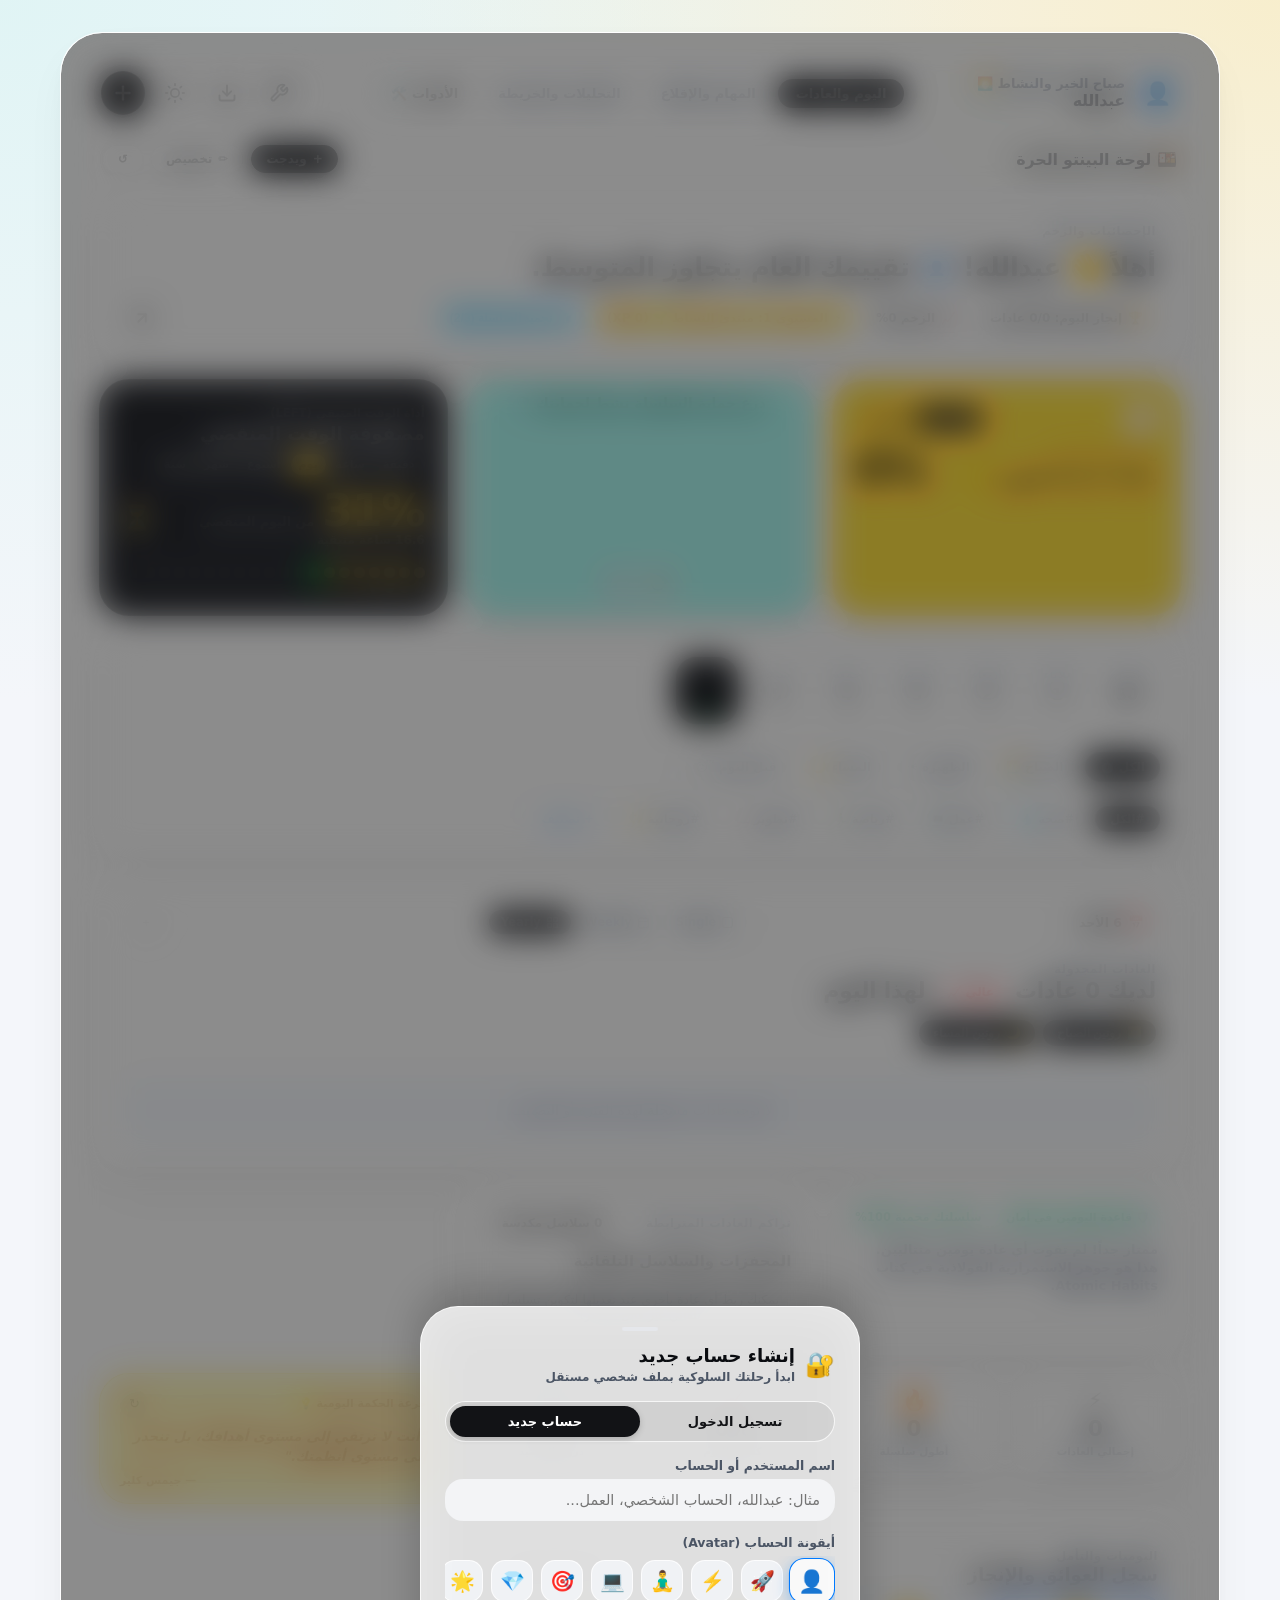
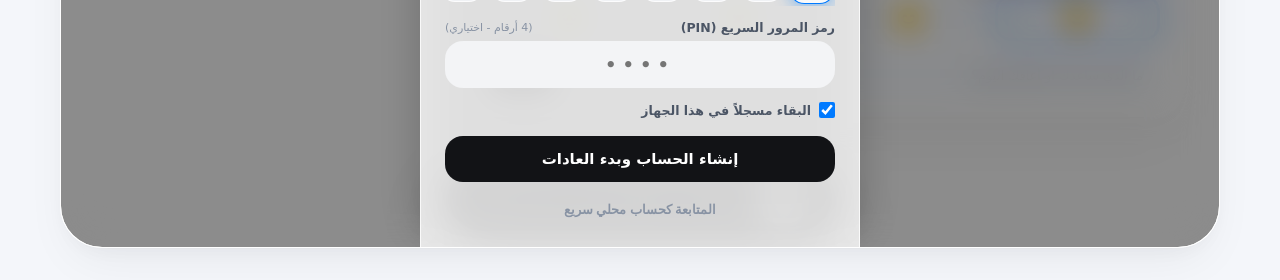
==== index.html @ b659b464 "Add files via upload" ====
<!DOCTYPE html>
<html lang="ar" dir="rtl">
<head>
  <meta charset="UTF-8">
  <title>عاداتي | Bento Habits & Flow Pro</title>

  <!-- iOS PWA Fullscreen & Viewport Meta Tags -->
  <meta name="viewport" content="width=device-width, initial-scale=1.0, maximum-scale=1.0, user-scalable=no, viewport-fit=cover">
  <meta name="mobile-web-app-capable" content="yes">
  <meta name="apple-mobile-web-app-capable" content="yes">
  <meta name="apple-mobile-web-app-status-bar-style" content="default">
  <meta name="apple-mobile-web-app-title" content="عاداتي برو">
  <meta name="application-name" content="عاداتي برو">
  <meta name="format-detection" content="telephone=no">
  <meta name="theme-color" media="(prefers-color-scheme: light)" content="#F4F6FA">
  <meta name="theme-color" media="(prefers-color-scheme: dark)" content="#121316">

  <!-- Icons & Web Manifest -->
  <link rel="apple-touch-icon" href="icon.svg">
  <link rel="icon" type="image/svg+xml" href="icon.svg">
  <link rel="manifest" href="manifest.json">

  <!-- Modular Stylesheets (Bento Editorial Pro) -->
  <link rel="stylesheet" href="css/theme.css">
  <link rel="stylesheet" href="css/layout.css">
  <link rel="stylesheet" href="css/components.css">

  <!-- إزالة أشرطة التمرير كلياً (Pure Apple Zero-Scrollbar Experience) -->
  <style>
    html, body, *, *::before, *::after {
      scrollbar-width: none !important;
      -ms-overflow-style: none !important;
    }
    ::-webkit-scrollbar,
    *::-webkit-scrollbar,
    html::-webkit-scrollbar,
    body::-webkit-scrollbar {
      display: none !important;
      width: 0px !important;
      height: 0px !important;
      max-width: 0px !important;
      max-height: 0px !important;
      background: transparent !important;
      -webkit-appearance: none !important;
      opacity: 0 !important;
      visibility: hidden !important;
    }
    ::-webkit-scrollbar-track,
    *::-webkit-scrollbar-track,
    ::-webkit-scrollbar-thumb,
    *::-webkit-scrollbar-thumb,
    ::-webkit-scrollbar-corner,
    *::-webkit-scrollbar-corner {
      display: none !important;
      background: transparent !important;
      border: none !important;
    }
  </style>
</head>
<body>
  <!-- Celebration Canvas for 100% Completion -->
  <canvas id="celebrationCanvas" style="position:fixed; inset:0; pointer-events:none; z-index:999;"></canvas>

  <!-- Bento Toast & Undo Notification -->
  <div id="toastNotification" class="bento-toast">
    <span id="toastMessage">تم التحديث بنجاح</span>
    <button id="toastUndoBtn" class="toast-undo-btn">تراجع ↺</button>
  </div>

  <div class="bento-app-container">
    
    <!-- Top Navigation Bar -->
    <header class="top-nav-bar">
      <div class="user-profile-badge" id="openSettingsHeaderBtn" title="الملف الشخصي والإعدادات">
        <div class="user-avatar-circle">👤</div>
        <div class="user-meta-texts">
          <span class="user-welcome-sub" id="greetingTimeText">مرحباً بك 👋</span>
          <span class="user-name-title">عبدالله</span>
        </div>
      </div>

      <!-- Desktop & iPad Segmented Nav Switcher -->
      <nav class="desktop-nav-bar" id="desktopNavSwitcher">
        <button class="desktop-tab-btn active" data-panel="panelToday">اليوم والعادات</button>
        <button class="desktop-tab-btn" data-panel="panelTasks">المهام والإقلاع</button>
        <button class="desktop-tab-btn" data-panel="panelAnalytics">التحليلات والخريطة</button>
        <a href="tools.html" class="desktop-tab-btn" style="text-decoration:none; display:inline-flex; align-items:center; gap:6px; color:inherit;">
          <span>الأدوات 🛠️</span>
        </a>
      </nav>

      <div class="top-bar-actions">
        <a href="tools.html" class="icon-btn-circle" id="toolsHeaderBtn" aria-label="الأدوات والإنتاجية" title="أدوات تعزيز الإنتاجية والعادات (15 أداة)" style="text-decoration:none; color:inherit; display:flex; align-items:center; justify-content:center;">
          <svg width="20" height="20" viewBox="0 0 24 24" fill="none" stroke="currentColor" stroke-width="2.2" stroke-linecap="round" stroke-linejoin="round">
            <path d="M14.7 6.3a1 1 0 0 0 0 1.4l1.6 1.6a1 1 0 0 0 1.4 0l3.77-3.77a6 6 0 0 1-7.94 7.94l-6.91 6.91a2.12 2.12 0 0 1-3-3l6.91-6.91a6 6 0 0 1 7.94-7.94l-3.76 3.76z"></path>
          </svg>
        </a>
        <a href="download.html" class="icon-btn-circle" id="installHeaderBtn" aria-label="تحميل وتثبيت التطبيق" title="تحميل وإضافة التطبيق للشاشة الرئيسية" style="text-decoration:none; color:inherit; display:flex; align-items:center; justify-content:center;">
          <svg width="20" height="20" viewBox="0 0 24 24" fill="none" stroke="currentColor" stroke-width="2.2" stroke-linecap="round" stroke-linejoin="round">
            <path d="M21 15v4a2 2 0 0 1-2 2H5a2 2 0 0 1-2-2v-4"></path>
            <polyline points="7 10 12 15 17 10"></polyline>
            <line x1="12" y1="15" x2="12" y2="3"></line>
          </svg>
        </a>
        <button id="themeToggleBtn" class="icon-btn-circle" aria-label="تبديل الثيم" title="تبديل الوضع">
          <svg width="20" height="20" viewBox="0 0 24 24" fill="none" stroke="currentColor" stroke-width="2" stroke-linecap="round">
            <circle cx="12" cy="12" r="5"></circle>
            <line x1="12" y1="1" x2="12" y2="3"></line>
            <line x1="12" y1="21" x2="12" y2="23"></line>
            <line x1="4.22" y1="4.22" x2="5.64" y2="5.64"></line>
            <line x1="18.36" y1="18.36" x2="19.78" y2="19.78"></line>
            <line x1="1" y1="12" x2="3" y2="12"></line>
            <line x1="21" y1="12" x2="23" y2="12"></line>
            <line x1="4.22" y1="19.78" x2="5.64" y2="18.36"></line>
            <line x1="18.36" y1="5.64" x2="19.78" y2="4.22"></line>
          </svg>
        </button>
        <button id="openAddModalBtn" class="icon-btn-circle dark-btn" aria-label="إضافة عادة جديدة" title="إضافة عادة جديدة">
          <svg width="22" height="22" viewBox="0 0 24 24" fill="none" stroke="currentColor" stroke-width="2.6" stroke-linecap="round">
            <line x1="12" y1="5" x2="12" y2="19"></line>
            <line x1="5" y1="12" x2="19" y2="12"></line>
          </svg>
        </button>
      </div>
    </header>

    <!-- Vacation Mode Banner (Conditional) -->
    <div id="vacationModeBanner" class="vacation-banner" style="display:none;">
      <span>🏖️ وضع الإجازة مفعّل: جميع السلاسل مجمدة ومحمية مؤقتاً.</span>
      <button id="disableVacationBtn" style="background:#F59E0B; border:none; color:#FFF; padding:4px 10px; border-radius:999px; font-weight:700; cursor:pointer;">استئناف</button>
    </div>

    <!-- Master Bento Grid Layout (Multi-Panel Responsive Architecture) -->
    <div class="bento-content-grid">
      
      <!-- ========================================================
           اللوحة 1: شاشة اليوم ولوحة البينتو الحرة (Universal Bento Canvas)
           يدعم السحب والإفلات والتخصيص الحر لكافة العناصر والميزات بدون استثناء
           ======================================================== -->
      <!-- ========================================================
           اللوحة 1: شاشة اليوم ولوحة البينتو الحرة (Universal Bento Canvas)
           يدعم السحب والإفلات والتخصيص الحر لكافة العناصر والميزات بدون استثناء
           ======================================================== -->
      <section id="panelToday" class="view-panel active">
        
        <!-- شريط أدوات اللوحة الحرة التفاعلي -->
        <div class="canvas-toolbar">
          <div class="canvas-status-badge">
            <span>🍱</span>
            <span id="canvasModeLabel">لوحة البينتو الحرة</span>
          </div>
          <div class="canvas-actions-row">
            <button type="button" id="openWidgetGalleryBtn" class="canvas-btn primary" title="إضافة ويدجت جديد">
              <span>+</span> ويدجت
            </button>
            <button type="button" id="toggleCustomizeCanvasBtn" class="canvas-btn" title="تفعيل وضع التخصيص والتحجيم">
              <span>✏️</span> تخصيص
            </button>
            <button type="button" id="resetCanvasLayoutBtn" class="canvas-btn" title="إعادة ضبط ترتيب اللوحة الافتراضي">
              <span>↺</span>
            </button>
          </div>
        </div>

        <!-- حاوية الويدجتس الحرة المباشرة القابلة للسحب والإفلات والتحجيم -->
        <div id="bentoWidgetCanvas" class="bento-widget-canvas">
          
          <!-- 1. ويدجت الترحيب والملف التعريفي -->
          <article class="bento-widget-card size-full span-full" data-widget-id="hero_profile">
            <div class="widget-header-toolbar">
              <div class="widget-drag-handle" title="اسحب لتحريك الويدجت">⋮⋮</div>
              <div class="widget-badge-title"><span>👤</span> الملف التعريفي والتحية</div>
              <div class="widget-actions-cluster">
                <div class="widget-size-switcher" title="تغيير القياس">
                  <button type="button" class="size-pill-btn" data-set-size="sm" data-widget-id="hero_profile">S</button>
                  <button type="button" class="size-pill-btn" data-set-size="md" data-widget-id="hero_profile">M</button>
                  <button type="button" class="size-pill-btn" data-set-size="lg" data-widget-id="hero_profile">L</button>
                  <button type="button" class="size-pill-btn active" data-set-size="full" data-widget-id="hero_profile">Full</button>
                </div>
                <button type="button" class="widget-tool-btn widget-cycle-size-btn" title="تبديل القياس دورياً (📐)" data-cycle-id="hero_profile">📐</button>
                <button type="button" class="widget-tool-btn widget-remove-btn" title="إخفاء من اللوحة" data-remove-id="hero_profile">✕</button>
              </div>
            </div>
            <div class="bento-hero-card">
              <span class="hero-subtitle">الإحصائيات والزخم</span>
              <h1 class="hero-editorial-title">
                أهلاً 👋 عبدالله! <span class="inline-avatar">👤</span> تقييمك العام <span style="font-weight:900;">يتجاوز المتوسط</span>.
              </h1>
              <div class="hero-pill-row">
                <div class="pill-stat-btn">
                  <span>🏆</span>
                  <span id="heroBestResultText">أفضل إنجاز: 7/8 عادات</span>
                </div>
                <div class="pill-stat-btn">
                  <span>📈</span>
                  <span id="heroMomentumPillText">النمو +12%</span>
                </div>
                <div class="pill-stat-btn xp-level-pill" id="heroXpPill" title="المستوى ونقاط الخبرة السلوكية">
                  <span>⚡</span>
                  <span id="heroXpText">المستوى 1: مبتدئ (0 XP)</span>
                </div>
                <button type="button" class="pill-stat-btn freeze-pill-btn" id="heroFreezeBtn" title="تجميد اليوم وحماية السلاسل">
                  <span>🧊</span>
                  <span id="heroFreezeText">تجميد السلسلة: 2/3</span>
                </button>
                <button type="button" class="circle-arrow-btn" id="switchToAnalyticsQuickBtn" title="عرض التفاصيل في التحليلات">
                  <svg width="18" height="18" viewBox="0 0 24 24" fill="none" stroke="currentColor" stroke-width="2.5" stroke-linecap="round" stroke-linejoin="round">
                    <line x1="7" y1="17" x2="17" y2="7"></line>
                    <polyline points="7 7 17 7 17 17"></polyline>
                  </svg>
                </button>
              </div>
            </div>
            <div class="widget-corner-resize-handle" data-cycle-id="hero_profile" title="انقر لتغيير القياس">⤡</div>
          </article>

          <!-- 2. ويدجت نسبة الإنجاز والتقدم اليومي (البطاقة الصفراء) -->
          <article class="bento-widget-card size-md span-1" data-widget-id="progress_yellow">
            <div class="widget-header-toolbar">
              <div class="widget-drag-handle" title="اسحب لتحريك الويدجت">⋮⋮</div>
              <div class="widget-badge-title"><span>📈</span> نسبة الإنجاز اليومي</div>
              <div class="widget-actions-cluster">
                <div class="widget-size-switcher" title="تغيير القياس">
                  <button type="button" class="size-pill-btn" data-set-size="sm" data-widget-id="progress_yellow">S</button>
                  <button type="button" class="size-pill-btn active" data-set-size="md" data-widget-id="progress_yellow">M</button>
                  <button type="button" class="size-pill-btn" data-set-size="lg" data-widget-id="progress_yellow">L</button>
                  <button type="button" class="size-pill-btn" data-set-size="full" data-widget-id="progress_yellow">Full</button>
                </div>
                <button type="button" class="widget-tool-btn widget-cycle-size-btn" title="تبديل القياس دورياً (📐)" data-cycle-id="progress_yellow">📐</button>
                <button type="button" class="widget-tool-btn widget-remove-btn" title="إخفاء من اللوحة" data-remove-id="progress_yellow">✕</button>
              </div>
            </div>
            <div class="bento-yellow-card">
              <div class="yellow-card-top">
                <div class="yellow-mini-icon">📈</div>
                <div class="bento-segmented-toggle">
                  <button type="button" class="segmented-option active" id="toggleWeeklyViewBtn">أسبوعي</button>
                  <button type="button" class="segmented-option" id="toggleMonthlyViewBtn">شهري</button>
                </div>
              </div>
              <div class="yellow-card-body">
                <div class="yellow-text-group">
                  <span class="yellow-subtitle">نسبة إنجازك اليوم</span>
                  <h2 class="yellow-headline" id="yellowHeadlineText">أنت تبلي رائعاً 😇</h2>
                </div>
                <div class="yellow-giant-percentage" id="yellowPercentageText">94%</div>
              </div>
            </div>
            <div class="widget-corner-resize-handle" data-cycle-id="progress_yellow" title="انقر لتغيير القياس">⤡</div>
          </article>

          <!-- 3. ويدجت درع حماية السلسلة (البطاقة النعناعية) -->
          <article class="bento-widget-card size-md span-1" data-widget-id="grace_shield">
            <div class="widget-header-toolbar">
              <div class="widget-drag-handle" title="اسحب لتحريك الويدجت">⋮⋮</div>
              <div class="widget-badge-title"><span>🛡️</span> درع حماية السلسلة</div>
              <div class="widget-actions-cluster">
                <div class="widget-size-switcher" title="تغيير القياس">
                  <button type="button" class="size-pill-btn" data-set-size="sm" data-widget-id="grace_shield">S</button>
                  <button type="button" class="size-pill-btn active" data-set-size="md" data-widget-id="grace_shield">M</button>
                  <button type="button" class="size-pill-btn" data-set-size="lg" data-widget-id="grace_shield">L</button>
                  <button type="button" class="size-pill-btn" data-set-size="full" data-widget-id="grace_shield">Full</button>
                </div>
                <button type="button" class="widget-tool-btn widget-cycle-size-btn" title="تبديل القياس دورياً (📐)" data-cycle-id="grace_shield">📐</button>
                <button type="button" class="widget-tool-btn widget-remove-btn" title="إخفاء من اللوحة" data-remove-id="grace_shield">✕</button>
              </div>
            </div>
            <div class="bento-mint-card">
              <div class="mint-card-text" id="mintCardText">
                درع حماية السلسلة نشط لحمايتك 🛡️
              </div>
              <div class="mint-card-actions">
                <button type="button" class="mint-refresh-btn" id="refreshQuotesBtn" title="تحديث التحفيز">
                  <svg width="16" height="16" viewBox="0 0 24 24" fill="none" stroke="currentColor" stroke-width="2.4" stroke-linecap="round" stroke-linejoin="round">
                    <polyline points="23 4 23 10 17 10"></polyline>
                    <path d="M20.49 15a9 9 0 1 1-2.12-9.36L23 10"></path>
                  </svg>
                </button>
                <div class="inline-avatar" style="margin:0;">⚡</div>
              </div>
            </div>
            <div class="widget-corner-resize-handle" data-cycle-id="grace_shield" title="انقر لتغيير القياس">⤡</div>
          </article>

          <!-- 4. ويدجت مصفوفة تقدم الوقت الحية (Left Matrix) -->
          <article class="bento-widget-card size-md span-1" data-widget-id="left_matrix">
            <div class="widget-header-toolbar">
              <div class="widget-drag-handle" title="اسحب لتحريك الويدجت">⋮⋮</div>
              <div class="widget-badge-title"><span>⏳</span> مصفوفة الوقت (Left)</div>
              <div class="widget-actions-cluster">
                <div class="widget-size-switcher" title="تغيير القياس">
                  <button type="button" class="size-pill-btn" data-set-size="sm" data-widget-id="left_matrix">S</button>
                  <button type="button" class="size-pill-btn active" data-set-size="md" data-widget-id="left_matrix">M</button>
                  <button type="button" class="size-pill-btn" data-set-size="lg" data-widget-id="left_matrix">L</button>
                  <button type="button" class="size-pill-btn" data-set-size="full" data-widget-id="left_matrix">Full</button>
                </div>
                <button type="button" class="widget-tool-btn widget-cycle-size-btn" title="تبديل القياس دورياً (📐)" data-cycle-id="left_matrix">📐</button>
                <button type="button" class="widget-tool-btn widget-remove-btn" title="إخفاء من اللوحة" data-remove-id="left_matrix">✕</button>
              </div>
            </div>
            <div class="left-matrix-widget">
              <div class="left-matrix-header">
                <div>
                  <span style="font-size:11.5px; font-weight:700; color:rgba(255,255,255,0.6); text-transform:uppercase;">أداة الوقت المتبقي (Left)</span>
                  <h3 style="font-size:18px; font-weight:850; margin-top:2px;">مصفوفة الوقت المنقضي</h3>
                </div>
                <div class="left-matrix-tabs" id="leftMatrixUnitTabs">
                  <button type="button" class="left-tab-btn" data-unit="minute">دقيقة</button>
                  <button type="button" class="left-tab-btn" data-unit="hour">ساعة</button>
                  <button type="button" class="left-tab-btn active" data-unit="day">يوم</button>
                  <button type="button" class="left-tab-btn" data-unit="week">أسبوع</button>
                  <button type="button" class="left-tab-btn" data-unit="month">شهر</button>
                  <button type="button" class="left-tab-btn" data-unit="year">سنة</button>
                </div>
              </div>
              <div class="left-matrix-display" id="leftMatrixDisplay"></div>
            </div>
            <div class="widget-corner-resize-handle" data-cycle-id="left_matrix" title="انقر لتغيير القياس">⤡</div>
          </article>

          <!-- 5. ويدجت شريط التقويم والتصفية المباشرة (Calendar & Filters) -->
          <article class="bento-widget-card size-full span-full" data-widget-id="calendar_controls">
            <div class="widget-header-toolbar">
              <div class="widget-drag-handle" title="اسحب لتحريك الويدجت">⋮⋮</div>
              <div class="widget-badge-title"><span>📅</span> التقويم وفلاتر العادات</div>
              <div class="widget-actions-cluster">
                <div class="widget-size-switcher" title="تغيير القياس">
                  <button type="button" class="size-pill-btn" data-set-size="sm" data-widget-id="calendar_controls">S</button>
                  <button type="button" class="size-pill-btn" data-set-size="md" data-widget-id="calendar_controls">M</button>
                  <button type="button" class="size-pill-btn" data-set-size="lg" data-widget-id="calendar_controls">L</button>
                  <button type="button" class="size-pill-btn active" data-set-size="full" data-widget-id="calendar_controls">Full</button>
                </div>
                <button type="button" class="widget-tool-btn widget-cycle-size-btn" title="تبديل القياس دورياً (📐)" data-cycle-id="calendar_controls">📐</button>
                <button type="button" class="widget-tool-btn widget-remove-btn" title="إخفاء من اللوحة" data-remove-id="calendar_controls">✕</button>
              </div>
            </div>
            <div class="bento-card-white bento-controls-card">
              <!-- شريط الأيام السبعة التفاعلي -->
              <div class="day-strip-scroll" id="dayStripContainer"></div>
              
              <!-- فلاتر فترات اليوم -->
              <div class="time-of-day-bar" id="timeOfDayFilterBar" style="margin-top: 8px;">
                <button type="button" class="time-segment-pill active" data-time="all">الكل ⏱️</button>
                <button type="button" class="time-segment-pill" data-time="morning">الصباح 🌅</button>
                <button type="button" class="time-segment-pill" data-time="afternoon">الظهيرة ☀️</button>
                <button type="button" class="time-segment-pill" data-time="evening">المساء 🌙</button>
                <button type="button" class="time-segment-pill" data-time="bedtime">قبل النوم 😴</button>
              </div>

              <!-- شريط التصنيفات والوسوم المخصصة -->
              <div class="tags-filter-bar" id="categoryFilterBar" style="margin-top: 8px;"></div>
            </div>
            <div class="widget-corner-resize-handle" data-cycle-id="calendar_controls" title="انقر لتغيير القياس">⤡</div>
          </article>

          <!-- 6. ويدجت تدفق العادات المجدولة التفاعلي -->
          <article class="bento-widget-card size-full span-full" data-widget-id="habits_stream">
            <div class="widget-header-toolbar">
              <div class="widget-drag-handle" title="اسحب لتحريك الويدجت">⋮⋮</div>
              <div class="widget-badge-title"><span>⚡</span> تدفق العادات اليومية</div>
              <div class="widget-actions-cluster">
                <div class="widget-size-switcher" title="تغيير القياس">
                  <button type="button" class="size-pill-btn" data-set-size="sm" data-widget-id="habits_stream">S</button>
                  <button type="button" class="size-pill-btn" data-set-size="md" data-widget-id="habits_stream">M</button>
                  <button type="button" class="size-pill-btn" data-set-size="lg" data-widget-id="habits_stream">L</button>
                  <button type="button" class="size-pill-btn active" data-set-size="full" data-widget-id="habits_stream">Full</button>
                </div>
                <button type="button" class="widget-tool-btn widget-cycle-size-btn" title="تبديل القياس دورياً (📐)" data-cycle-id="habits_stream">📐</button>
                <button type="button" class="widget-tool-btn widget-remove-btn" title="إخفاء من اللوحة" data-remove-id="habits_stream">✕</button>
              </div>
            </div>
            <div class="bento-card-white">
              <div class="tasks-card-header">
                <div class="date-pill-badge">
                  <span>📅</span>
                  <span id="tasksDateBadge">اليوم</span>
                </div>
                <!-- Habits View Segmented Switcher (Single | Weekly | Yearly) -->
                <div class="habits-view-segmented" id="habitsViewSegmented">
                  <button type="button" class="habits-view-btn" data-habits-view="single" title="عرض يومي فردي">
                    <svg width="13" height="13" viewBox="0 0 24 24" fill="none" stroke="currentColor" stroke-width="2.5"><rect x="3" y="3" width="18" height="18" rx="4"/></svg>
                    <span>Single</span>
                  </button>
                  <button type="button" class="habits-view-btn" data-habits-view="weekly" title="عرض أسبوعي">
                    <svg width="13" height="13" viewBox="0 0 24 24" fill="none" stroke="currentColor" stroke-width="2.5"><rect x="3" y="4" width="18" height="18" rx="4"/><line x1="16" y1="2" x2="16" y2="6"/><line x1="8" y1="2" x2="8" y2="6"/><line x1="3" y1="10" x2="21" y2="10"/></svg>
                    <span>Weekly</span>
                  </button>
                  <button type="button" class="habits-view-btn active" data-habits-view="yearly" title="عرض سنوي حراري (Yearly Heatmap)">
                    <svg width="13" height="13" viewBox="0 0 24 24" fill="none" stroke="currentColor" stroke-width="2.5"><rect x="3" y="3" width="7" height="7" rx="1.5"/><rect x="14" y="3" width="7" height="7" rx="1.5"/><rect x="3" y="14" width="7" height="7" rx="1.5"/><rect x="14" y="14" width="7" height="7" rx="1.5"/></svg>
                    <span>Yearly</span>
                  </button>
                </div>
                <div class="tasks-header-actions">
                  <button type="button" class="icon-btn-circle" id="quickAddHabitTrigger" title="إضافة عادة">+</button>
                </div>
              </div>
              <div>
                <span class="hero-subtitle">العادات المجدولة</span>
                <h2 class="editorial-tasks-headline">
                  لديك <span id="pendingHabitsCountText">4 عادات</span> <span class="inline-pill-badge">عالي 📈</span> لهذا اليوم
                </h2>
              </div>
              <!-- Routine Quick Starters -->
              <div class="routine-flow-bar">
                <button type="button" class="routine-trigger-btn" id="startMorningRoutineBtn">
                  <span>🌅</span> روتين الصباح
                </button>
                <button type="button" class="routine-trigger-btn" id="startEveningRoutineBtn">
                  <span>🌙</span> روتين المساء
                </button>
              </div>
              <div id="habitsContainer" style="display:flex; flex-direction:column; gap:10px; margin-top:8px;"></div>
            </div>
            <div class="widget-corner-resize-handle" data-cycle-id="habits_stream" title="انقر لتغيير القياس">⤡</div>
          </article>

          <!-- 9. ويدجت قاعدة اليومين (Atomic Habits) -->
          <article class="bento-widget-card size-md span-1" data-widget-id="two_day_rule">
            <div class="widget-header-toolbar">
              <div class="widget-drag-handle" title="اسحب لتحريك الويدجت">⋮⋮</div>
              <div class="widget-badge-title"><span>🔄</span> قاعدة اليومين</div>
              <div class="widget-actions-cluster">
                <div class="widget-size-switcher" title="تغيير القياس">
                  <button type="button" class="size-pill-btn" data-set-size="sm" data-widget-id="two_day_rule">S</button>
                  <button type="button" class="size-pill-btn active" data-set-size="md" data-widget-id="two_day_rule">M</button>
                  <button type="button" class="size-pill-btn" data-set-size="lg" data-widget-id="two_day_rule">L</button>
                  <button type="button" class="size-pill-btn" data-set-size="full" data-widget-id="two_day_rule">Full</button>
                </div>
                <button type="button" class="widget-tool-btn widget-cycle-size-btn" title="تبديل القياس دورياً (📐)" data-cycle-id="two_day_rule">📐</button>
                <button type="button" class="widget-tool-btn widget-remove-btn" title="إخفاء من اللوحة" data-remove-id="two_day_rule">✕</button>
              </div>
            </div>
            <div class="two-day-rule-card" id="twoDayRuleContainer"></div>
            <div class="widget-corner-resize-handle" data-cycle-id="two_day_rule" title="انقر لتغيير القياس">⤡</div>
          </article>

          <!-- 10. ويدجت تراكم وسلاسل العادات المترابطة -->
          <article class="bento-widget-card size-md span-1" data-widget-id="habit_stacking">
            <div class="widget-header-toolbar">
              <div class="widget-drag-handle" title="اسحب لتحريك الويدجت">⋮⋮</div>
              <div class="widget-badge-title"><span>🔗</span> تراكم العادات</div>
              <div class="widget-actions-cluster">
                <div class="widget-size-switcher" title="تغيير القياس">
                  <button type="button" class="size-pill-btn" data-set-size="sm" data-widget-id="habit_stacking">S</button>
                  <button type="button" class="size-pill-btn active" data-set-size="md" data-widget-id="habit_stacking">M</button>
                  <button type="button" class="size-pill-btn" data-set-size="lg" data-widget-id="habit_stacking">L</button>
                  <button type="button" class="size-pill-btn" data-set-size="full" data-widget-id="habit_stacking">Full</button>
                </div>
                <button type="button" class="widget-tool-btn widget-cycle-size-btn" title="تبديل القياس دورياً (📐)" data-cycle-id="habit_stacking">📐</button>
                <button type="button" class="widget-tool-btn widget-remove-btn" title="إخفاء من اللوحة" data-remove-id="habit_stacking">✕</button>
              </div>
            </div>
            <div class="habit-stacking-widget" id="habitStackingContainer"></div>
            <div class="widget-corner-resize-handle" data-cycle-id="habit_stacking" title="انقر لتغيير القياس">⤡</div>
          </article>

          <!-- 11. ويدجت مصفوفة الإحصائيات السريعة -->
          <article class="bento-widget-card size-lg span-2" data-widget-id="quick_stats">
            <div class="widget-header-toolbar">
              <div class="widget-drag-handle" title="اسحب لتحريك الويدجت">⋮⋮</div>
              <div class="widget-badge-title"><span>📌</span> الإحصائيات السريعة</div>
              <div class="widget-actions-cluster">
                <div class="widget-size-switcher" title="تغيير القياس">
                  <button type="button" class="size-pill-btn" data-set-size="sm" data-widget-id="quick_stats">S</button>
                  <button type="button" class="size-pill-btn" data-set-size="md" data-widget-id="quick_stats">M</button>
                  <button type="button" class="size-pill-btn active" data-set-size="lg" data-widget-id="quick_stats">L</button>
                  <button type="button" class="size-pill-btn" data-set-size="full" data-widget-id="quick_stats">Full</button>
                </div>
                <button type="button" class="widget-tool-btn widget-cycle-size-btn" title="تبديل القياس دورياً (📐)" data-cycle-id="quick_stats">📐</button>
                <button type="button" class="widget-tool-btn widget-remove-btn" title="إخفاء من اللوحة" data-remove-id="quick_stats">✕</button>
              </div>
            </div>
            <div class="quick-stats-widget" id="quickStatsGrid"></div>
            <div class="widget-corner-resize-handle" data-cycle-id="quick_stats" title="انقر لتغيير القياس">⤡</div>
          </article>

          <!-- 12. ويدجت الاقتباس اليومي التحفيزي -->
          <article class="bento-widget-card size-md span-1" data-widget-id="daily_quote">
            <div class="widget-header-toolbar">
              <div class="widget-drag-handle" title="اسحب لتحريك الويدجت">⋮⋮</div>
              <div class="widget-badge-title"><span>💬</span> اقتباس اليوم</div>
              <div class="widget-actions-cluster">
                <div class="widget-size-switcher" title="تغيير القياس">
                  <button type="button" class="size-pill-btn" data-set-size="sm" data-widget-id="daily_quote">S</button>
                  <button type="button" class="size-pill-btn active" data-set-size="md" data-widget-id="daily_quote">M</button>
                  <button type="button" class="size-pill-btn" data-set-size="lg" data-widget-id="daily_quote">L</button>
                  <button type="button" class="size-pill-btn" data-set-size="full" data-widget-id="daily_quote">Full</button>
                </div>
                <button type="button" class="widget-tool-btn widget-cycle-size-btn" title="تبديل القياس دورياً (📐)" data-cycle-id="daily_quote">📐</button>
                <button type="button" class="widget-tool-btn widget-remove-btn" title="إخفاء من اللوحة" data-remove-id="daily_quote">✕</button>
              </div>
            </div>
            <div class="daily-quote-widget">
              <div style="display:flex; justify-content:space-between; align-items:center;">
                <span style="font-size:11px; font-weight:800; text-transform:uppercase;">جرعة الحكمة اليومية 💡</span>
                <button type="button" class="mint-refresh-btn" id="canvasShuffleQuoteBtn" style="width:28px; height:28px; background:rgba(0,0,0,0.06);" title="اقتباس آخر">↻</button>
              </div>
              <p class="quote-body-text" id="canvasQuoteBody">"أنت لا ترتقي إلى مستوى أهدافك، بل تنحدر إلى مستوى أنظمتك."</p>
              <span class="quote-author-text" id="canvasQuoteAuthor">— جيمس كلير</span>
            </div>
            <div class="widget-corner-resize-handle" data-cycle-id="daily_quote" title="انقر لتغيير القياس">⤡</div>
          </article>

          <!-- 13. ويدجت سجل التأمل والملاحظات اليومية -->
          <article class="bento-widget-card size-lg span-2" data-widget-id="daily_reflection">
            <div class="widget-header-toolbar">
              <div class="widget-drag-handle" title="اسحب لتحريك الويدجت">⋮⋮</div>
              <div class="widget-badge-title"><span>✍️</span> سجل التأمل اليومي</div>
              <div class="widget-actions-cluster">
                <div class="widget-size-switcher" title="تغيير القياس">
                  <button type="button" class="size-pill-btn" data-set-size="sm" data-widget-id="daily_reflection">S</button>
                  <button type="button" class="size-pill-btn" data-set-size="md" data-widget-id="daily_reflection">M</button>
                  <button type="button" class="size-pill-btn active" data-set-size="lg" data-widget-id="daily_reflection">L</button>
                  <button type="button" class="size-pill-btn" data-set-size="full" data-widget-id="daily_reflection">Full</button>
                </div>
                <button type="button" class="widget-tool-btn widget-cycle-size-btn" title="تبديل القياس دورياً (📐)" data-cycle-id="daily_reflection">📐</button>
                <button type="button" class="widget-tool-btn widget-remove-btn" title="إخفاء من اللوحة" data-remove-id="daily_reflection">✕</button>
              </div>
            </div>
            <div class="reflection-widget" id="dailyReflectionContainer"></div>
            <div class="widget-corner-resize-handle" data-cycle-id="daily_reflection" title="انقر لتغيير القياس">⤡</div>
          </article>

        </div>

      </section>

      <!-- ========================================================
           اللوحة 2: شاشة التركيز والمهام (Focus, Quit & Tasks Panel)
           ======================================================== -->
      <section id="panelTasks" class="view-panel">
        
        <div class="tasks-grid-split">
          <!-- 8. تتبع الإقلاع عن العادات السلبية (Quit Bad Habits Card) -->
          <article class="bento-quit-card" id="quitHabitsCard">
            <div class="quit-header">
              <div class="quit-title-group">
                <h3>الإقلاع عن العادات السلبية</h3>
                <span>عداد النقاء وأيام التوقف المستمر</span>
              </div>
              <button id="openAddQuitHabitBtn" class="icon-btn-circle" style="width:36px; height:36px; background:rgba(255,255,255,0.15); color:#FFF; border:none;" title="إضافة عادة للإقلاع">+</button>
            </div>

            <div class="quit-items-list" id="quitHabitsStream">
              <!-- Dynamic Quit Habits injected here -->
            </div>
          </article>

          <!-- 9. Daily To-Do List Card with Priority Badges -->
          <article class="bento-card-white">
            <div class="tasks-card-header">
              <div>
                <span class="hero-subtitle">المهام اليومية المرافقة</span>
                <h3 style="font-size:20px; font-weight:800; margin-top:2px;">قائمة مهام اليوم</h3>
              </div>
              <span class="pill-stat-btn" id="todoStatsPill">0 من 0 مكتملة</span>
            </div>

            <form id="todoForm" class="bento-todo-input-form">
              <input type="text" id="todoInput" class="bento-todo-input" placeholder="أضف مهمة جديدة لهذا اليوم..." required autocomplete="off">
              <select id="todoPrioritySelect" class="priority-select" title="الأولوية">
                <option value="high">عاجل 📈</option>
                <option value="med" selected>متوسط ⚡</option>
                <option value="low">هادئ 🌱</option>
              </select>
              <button type="submit" class="bento-todo-add-btn">إضافة</button>
            </form>

            <div id="todoListStream" class="bento-todo-list" style="margin-top:12px;">
              <!-- Dynamic To-Dos injected here -->
            </div>
          </article>
        </div>

      </section>

      <!-- ========================================================
           اللوحة 3: شاشة التحليلات والتقييم الشهري (Analytics Panel)
           ======================================================== -->
      <section id="panelAnalytics" class="view-panel">
        
        <!-- 1. الخريطة السنوية الشاملة 365 يوماً (بانوراما سنوية كاملة) -->
        <article class="annual-matrix-card">
          <div class="tasks-card-header">
            <div>
              <span class="hero-subtitle">مسار العام كاملاً</span>
              <h2 style="font-size:22px; font-weight:850;">رحلة الـ 365 يوماً 🌟</h2>
            </div>
            <span class="pill-stat-btn" id="annualActiveDaysPill">0/365 يوماً</span>
          </div>
          <p style="font-size:13px; color:var(--text-secondary); margin-top:-4px;">
            تتبع مسار التزامك على مدار 52 أسبوعاً في السنة كما في Left و GitHub.
          </p>
          <div class="annual-matrix-scroll-wrapper">
            <div class="annual-matrix-grid" id="annualMatrixGrid">
              <!-- 365 dynamic dots injected via JS -->
            </div>
          </div>
        </article>

        <!-- شبكة التحليلات المقسمة (مخطط أسبوعي + خريطة شهرية) -->
        <div class="analytics-grid-split">
          <!-- 2. Weekly Activity Bar Chart -->
          <article class="bento-card-white">
            <div class="tasks-card-header">
              <div>
                <span class="hero-subtitle">تحليل النشاط الأسبوعي</span>
                <h2 style="font-size:20px; font-weight:850;">إنجاز الأيام السبعة</h2>
              </div>
              <span class="pill-stat-btn" id="weeklyAverageRate">معدل 82%</span>
            </div>

            <div class="weekly-chart-card">
              <div class="chart-bars-row" id="weeklyChartBars">
                <!-- 7 Dynamic SVG Bars injected via JS -->
              </div>
            </div>
          </article>

          <!-- 3. Monthly Heatmap Bento Card -->
          <article class="bento-card-white">
            <div class="tasks-card-header">
              <div>
                <span class="hero-subtitle">النشاط التراكمي</span>
                <h2 style="font-size:20px; font-weight:850;">خريطة الشهر</h2>
              </div>
              <div style="display:flex; align-items:center; gap:8px;">
                <button id="prevMonthBtn" class="icon-btn-circle" style="width:34px; height:34px;">›</button>
                <span id="currentMonthYearLabel" style="font-size:13px; font-weight:700;">أكتوبر 2026</span>
                <button id="nextMonthBtn" class="icon-btn-circle" style="width:34px; height:34px;">‹</button>
              </div>
            </div>

            <!-- Heatmap Grid -->
            <div class="bento-heatmap-grid" id="monthlyHeatmapGrid">
              <!-- Dynamic Heatmap Days -->
            </div>

            <!-- Quick Stats Boxes -->
            <div class="bento-stats-grid" style="margin-top:14px;">
              <div class="bento-stat-box">
                <span class="bento-stat-val" id="statActiveDays">0</span>
                <span class="bento-stat-lbl">أيام الالتزام</span>
              </div>
              <div class="bento-stat-box">
                <span class="bento-stat-val" id="statMonthlyRate">0%</span>
                <span class="bento-stat-lbl">معدل الإنجاز</span>
              </div>
              <div class="bento-stat-box">
                <span class="bento-stat-val" id="statBestStreak">0</span>
                <span class="bento-stat-lbl">أطول سلسلة</span>
              </div>
            </div>
          </article>
        </div>

        <!-- شبكة التقارير والأوسمة المقسمة -->
        <div class="analytics-grid-split">
          <!-- 4. Dark Bento Monthly Recap Card -->
          <article class="bento-recap-card">
            <div class="recap-top-row">
              <div>
                <span style="font-size:12px; color:rgba(255,255,255,0.6); font-weight:700; text-transform:uppercase;">تقييم الخوارزمية الشهري</span>
                <h3 id="recapMonthTitle" style="font-size:20px; font-weight:850; margin-top:2px;">مراجعة الشهر</h3>
              </div>
              <div class="recap-grade-circle" id="recapGradeBadge">S</div>
            </div>

            <p id="recapEvaluationText" class="recap-narrative">
              أداء استثنائي هذا الشهر! حققت وتيرة التزام عالية جداً في غالبية الأيام.
            </p>

            <div class="recap-metrics-list">
              <div class="recap-metric-item">
                <span class="lbl">إجمالي المهام المكتملة:</span>
                <span class="val" id="recapTotalTasks">0 مهمة</span>
              </div>
              <div class="recap-metric-item">
                <span class="lbl">إجمالي تسجيلات العادات:</span>
                <span class="val" id="recapTotalHabitChecks">0 تسجيل</span>
              </div>
              <div class="recap-metric-item">
                <span class="lbl">العادة الأكثر التزاماً:</span>
                <span class="val" id="recapChampionHabit">-</span>
              </div>
            </div>
          </article>

          <!-- 5. Gamification Badges Card -->
          <article class="bento-card-white">
            <div class="tasks-card-header">
              <div>
                <span class="hero-subtitle">الإنجازات</span>
                <h3 style="font-size:18px; font-weight:800;">أوسمة الاستمرارية</h3>
              </div>
              <span class="pill-stat-btn" id="badgesUnlockedCount">2 من 5</span>
            </div>

            <div class="bento-badges-row" id="badgesContainer">
              <!-- Dynamic Badges -->
            </div>
          </article>
        </div>

        <!-- شبكة التحليلات السلوكية المتقدمة (أيام الذروة + توازن مجالات الحياة) -->
        <div class="analytics-grid-split">
          <!-- 6. Day of Week Peak & Dip Analysis Card -->
          <article class="bento-card-white" id="dayOfWeekAnalysisCard">
            <div class="tasks-card-header">
              <div>
                <span class="hero-subtitle">سيكولوجية الأسبوع</span>
                <h3 style="font-size:18px; font-weight:850;">أيام الذروة والهبوط 📊</h3>
              </div>
              <span class="pill-stat-btn" id="peakDayBadge">ذروة: الثلاثاء</span>
            </div>
            <p style="font-size:12.5px; color:var(--text-secondary); margin-top:-4px;">
              معدل التزامك حسب أيام الأسبوع لاكتشاف الأيام التي تحتاج تركيزاً مضاعفاً.
            </p>
            <div class="dow-chart-row" id="dowChartRow" style="display:flex; justify-content:space-between; align-items:flex-end; height:90px; padding-top:8px;">
              <!-- 7 DOW bars injected via JS -->
            </div>
          </article>

          <!-- 7. Category Life Balance Card -->
          <article class="bento-card-white" id="categoryBalanceCard">
            <div class="tasks-card-header">
              <div>
                <span class="hero-subtitle">توازن الحياة</span>
                <h3 style="font-size:18px; font-weight:850;">توزيع مجالات الحياة 🎯</h3>
              </div>
              <span class="pill-stat-btn" id="balanceScoreBadge">توازن ممتاز</span>
            </div>
            <p style="font-size:12.5px; color:var(--text-secondary); margin-top:-4px;">
              نسبة تركيزك على الجوانب الصحية، المهنية، البدنية، والتطويرية.
            </p>
            <div class="category-balance-list" id="categoryBalanceList" style="display:flex; flex-direction:column; gap:8px; margin-top:6px;">
              <!-- Dynamic category bars injected via JS -->
            </div>
          </article>
        </div>

        <!-- شبكة التحليلات التنبؤية (الترابط السلوكي + التنبؤ بالتعثر) -->
        <div class="analytics-grid-split">
          <!-- 8. Habit Correlation & Catalysts Card -->
          <article class="bento-card-white" id="habitCorrelationCard">
            <div class="tasks-card-header">
              <div>
                <span class="hero-subtitle">العادات المحفزة (Keystone Habits)</span>
                <h3 style="font-size:18px; font-weight:850;">الترابط السلوكي التآزري 🔗</h3>
              </div>
              <span class="pill-stat-btn" style="background:#ECFDF5; color:#065F46;">+38% تآزر</span>
            </div>
            <div class="correlation-items-list" id="correlationItemsList" style="display:flex; flex-direction:column; gap:8px; margin-top:8px;">
              <!-- Correlation Insights injected via JS -->
            </div>
          </article>

          <!-- 9. Habit Vulnerability & Drop-off Risk Card -->
          <article class="bento-card-white" id="dropoffRiskCard">
            <div class="tasks-card-header">
              <div>
                <span class="hero-subtitle">الرصد الوقائي المبكر</span>
                <h3 style="font-size:18px; font-weight:850;">مؤشر أمان العادات 🛡️</h3>
              </div>
              <span class="pill-stat-btn" id="riskStatusBadge" style="background:#FEF3C7; color:#92400E;">تحت المراقبة</span>
            </div>
            <div class="risk-items-list" id="dropoffRiskList" style="display:flex; flex-direction:column; gap:8px; margin-top:8px;">
              <!-- Risk items injected via JS -->
            </div>
          </article>
        </div>

      </section>

    </div>

    <!-- Floating Black Capsule Dock (المطابق تماماً للصورة بدون اهتزاز) -->
    <nav class="bento-floating-dock" id="bentoTabBar">
      <button class="dock-tab-btn active" data-panel="panelToday" aria-label="اليوم والعادات" title="اليوم والعادات">
        <svg viewBox="0 0 24 24" fill="none" stroke="currentColor" stroke-width="2.3" stroke-linecap="round" stroke-linejoin="round">
          <rect x="3" y="3" width="7" height="7" rx="1.5"></rect>
          <rect x="14" y="3" width="7" height="7" rx="1.5"></rect>
          <rect x="14" y="14" width="7" height="7" rx="1.5"></rect>
          <rect x="3" y="14" width="7" height="7" rx="1.5"></rect>
        </svg>
      </button>

      <button class="dock-tab-btn" data-panel="panelTasks" aria-label="المهام والإقلاع" title="المهام والإقلاع">
        <svg viewBox="0 0 24 24" fill="currentColor">
          <polygon points="13 2 3 14 12 14 11 22 21 10 12 10 13 2"></polygon>
        </svg>
      </button>

      <button class="dock-tab-btn" data-panel="panelAnalytics" aria-label="التحليلات والخريطة" title="التحليلات السنوية والشهرية">
        <svg viewBox="0 0 24 24" fill="none" stroke="currentColor" stroke-width="2.3" stroke-linecap="round" stroke-linejoin="round">
          <line x1="18" y1="20" x2="18" y2="10"></line>
          <line x1="12" y1="20" x2="12" y2="4"></line>
          <line x1="6" y1="20" x2="6" y2="14"></line>
        </svg>
      </button>

      <a href="tools.html" class="dock-tab-btn" aria-label="الأدوات والإنتاجية" title="الأدوات الـ 15 للإنتاجية والعادات" style="text-decoration:none; display:flex; align-items:center; justify-content:center; color:inherit;">
        <svg viewBox="0 0 24 24" width="22" height="22" fill="none" stroke="currentColor" stroke-width="2.2" stroke-linecap="round" stroke-linejoin="round">
          <path d="M14.7 6.3a1 1 0 0 0 0 1.4l1.6 1.6a1 1 0 0 0 1.4 0l3.77-3.77a6 6 0 0 1-7.94 7.94l-6.91 6.91a2.12 2.12 0 0 1-3-3l6.91-6.91a6 6 0 0 1 7.94-7.94l-3.76 3.76z"></path>
        </svg>
      </a>

      <button class="dock-tab-btn" id="profileTabBtn" aria-label="الملف والإعدادات" title="الإعدادات والبيانات">
        <svg viewBox="0 0 24 24" fill="none" stroke="currentColor" stroke-width="2.3" stroke-linecap="round" stroke-linejoin="round">
          <path d="M20 21v-2a4 4 0 0 0-4-4H8a4 4 0 0 0-4 4v2"></path>
          <circle cx="12" cy="7" r="4"></circle>
        </svg>
      </button>
    </nav>

    <!-- Modal: Add / Edit Habit Bottom Sheet -->
    <div id="habitModal" class="modal-backdrop">
      <div class="modal-sheet">
        <div class="sheet-handle"></div>
        <div class="sheet-header">
          <h2 id="habitModalTitle" style="font-size:22px; font-weight:850;">عادة جديدة</h2>
          <button id="closeModalBtn" class="close-btn" aria-label="إغلاق">✕</button>
        </div>

        <form id="habitForm" style="display:flex; flex-direction:column; gap:16px;">
          <input type="hidden" id="editHabitId" value="">
          
          <div>
            <label style="font-size:13px; font-weight:700; color:var(--text-secondary); margin-bottom:6px; display:block;">اسم العادة</label>
            <input type="text" id="habitNameInput" class="bento-form-input" placeholder="مثال: قراءة كتاب، شرب ماء، تمرين..." required autocomplete="off">
          </div>

          <!-- Habit Nature: Build Habit vs Quit Habit -->
          <div>
            <label style="font-size:13px; font-weight:700; color:var(--text-secondary); margin-bottom:6px; display:block;">طبيعة العادة</label>
            <div class="bento-segmented-toggle" style="background:#F3F4F6; padding:4px;">
              <button type="button" class="segmented-option active" data-nature="positive" id="naturePositiveBtn">بناء عادة إيجابية 🌟</button>
              <button type="button" class="segmented-option" data-nature="quit" id="natureQuitBtn">إقلاع عن عادة سلبية 🚭</button>
            </div>
          </div>

          <!-- Habit Type Selector (For positive habits) -->
          <div id="positiveTypeGroup">
            <label style="font-size:13px; font-weight:700; color:var(--text-secondary); margin-bottom:6px; display:block;">آلية التتبع</label>
            <div class="bento-segmented-toggle" style="background:#F3F4F6; padding:4px;">
              <button type="button" class="segmented-option active" data-type="check" id="typeCheckBtn">صح نعم/لا ✅</button>
              <button type="button" class="segmented-option" data-type="counter" id="typeCounterBtn">عداد وكمية 🔢</button>
              <button type="button" class="segmented-option" data-type="timer" id="typeTimerBtn">مؤقت تركيز ⏱️</button>
            </div>
          </div>

          <!-- Target Input for Counter or Timer -->
          <div id="targetInputGroup" style="display:none; flex-direction:column; gap:8px;">
            <div style="display:grid; grid-template-columns: 1fr 1fr 1fr; gap:8px;">
              <div>
                <label id="targetLabel" style="font-size:12px; font-weight:700; color:var(--text-secondary); margin-bottom:4px; display:block;">الهدف</label>
                <input type="number" id="habitTargetInput" class="bento-form-input" value="8" min="1" max="100000" style="padding:10px 12px;">
              </div>
              <div>
                <label style="font-size:12px; font-weight:700; color:var(--text-secondary); margin-bottom:4px; display:block;">الوحدة</label>
                <input type="text" id="habitUnitInput" class="bento-form-input" placeholder="كوب، صفحة..." value="كوب" style="padding:10px 12px;">
              </div>
              <div>
                <label style="font-size:12px; font-weight:700; color:var(--text-secondary); margin-bottom:4px; display:block;">الخطوة (+/-)</label>
                <input type="number" id="habitStepInput" class="bento-form-input" value="1" min="1" max="1000" style="padding:10px 12px;">
              </div>
            </div>
          </div>

          <!-- Time of Day Preference -->
          <div id="timeOfDayGroup">
            <label style="font-size:13px; font-weight:700; color:var(--text-secondary); margin-bottom:6px; display:block;">فترة اليوم المفضلة</label>
            <div class="time-of-day-bar" id="modalTimeSelector" style="padding-bottom:2px;">
              <button type="button" class="time-segment-pill active" data-modal-time="all">طوال اليوم</button>
              <button type="button" class="time-segment-pill" data-modal-time="morning">صباح 🌅</button>
              <button type="button" class="time-segment-pill" data-modal-time="afternoon">ظهيرة ☀️</button>
              <button type="button" class="time-segment-pill" data-modal-time="evening">مساء 🌙</button>
            </div>
          </div>

          <!-- Category Tag Selector (Dynamic & Extensible) -->
          <div>
            <div style="display:flex; justify-content:space-between; align-items:center; margin-bottom:6px;">
              <label style="font-size:13px; font-weight:700; color:var(--text-secondary);">التصنيف والوسم</label>
              <button type="button" id="openAddCategoryInlineBtn" style="background:none; border:none; color:#3B82F6; font-size:12px; font-weight:800; cursor:pointer;">+ تصنيف جديد</button>
            </div>
            <div class="tags-filter-bar" id="modalTagSelector" style="padding-bottom:2px;">
              <!-- Dynamic Category Pills Injected via JS -->
            </div>

            <!-- Inline Category Creator Box -->
            <div id="inlineCategoryForm" style="display:none; margin-top:8px; padding:10px 12px; background:var(--card-gray-subtle); border-radius:14px; border:1px solid var(--border-subtle); gap:8px; flex-direction:column;">
              <div style="display:flex; gap:8px;">
                <input type="text" id="newCatEmojiInput" class="bento-form-input" value="🏷️" style="width:48px; text-align:center; padding:8px;" maxlength="2">
                <input type="text" id="newCatNameInput" class="bento-form-input" placeholder="اسم التصنيف الجديد..." style="flex:1; padding:8px 12px;">
                <button type="button" id="saveInlineCatBtn" class="bento-todo-add-btn" style="padding:0 14px; font-size:12.5px;">حفظ</button>
              </div>
            </div>
          </div>

          <!-- Habit Stacking / Chain -->
          <div id="habitStackingGroup">
            <label style="font-size:13px; font-weight:700; color:var(--text-secondary); margin-bottom:6px; display:block;">تراكم العادات (ربطها بعادة أخرى)</label>
            <select id="habitStackSelect" class="bento-form-input" style="padding:12px 14px; cursor:pointer;">
              <option value="">بدون ربط (عادة مستقلة)</option>
              <!-- Populated dynamically -->
            </select>
          </div>

          <!-- Frequency Target: Daily vs Flexible Weekly -->
          <div id="habitFrequencyGroup">
            <label style="font-size:13px; font-weight:700; color:var(--text-secondary); margin-bottom:6px; display:block;">تكرار العادة والهدف</label>
            <div class="bento-segmented-toggle" style="background:#F3F4F6; padding:4px; margin-bottom:8px;">
              <button type="button" class="segmented-option active" data-freq="daily" id="freqDailyBtn">يومي (7 أيام/أسبوع) 📅</button>
              <button type="button" class="segmented-option" data-freq="weekly" id="freqWeeklyBtn">أسبوعي مرن (مثلاً 3 أيام) 🎯</button>
            </div>
            <div id="weeklyTargetInputRow" style="display:none; align-items:center; gap:8px;">
              <span style="font-size:12.5px; font-weight:700; color:var(--text-secondary);">عدد الأيام المستهدفة أسبوعياً:</span>
              <input type="number" id="habitDaysPerWeekInput" class="bento-form-input" value="3" min="1" max="7" style="width:70px; padding:6px 10px; text-align:center;">
              <span style="font-size:12.5px; font-weight:700;">أيام</span>
            </div>
          </div>

          <!-- Mini Habit / Show-Up Version (James Clear 2-minute rule) -->
          <div id="habitMiniGroup">
            <label style="font-size:13px; font-weight:700; color:var(--text-secondary); margin-bottom:4px; display:block;">العادة المصغرة للأيام الشاقة (قاعدة الدقيقتين 🌱)</label>
            <input type="text" id="habitMiniVersionInput" class="bento-form-input" placeholder="مثال: قراءة صفحة واحدة، 5 ضغطات (اختياري)..." autocomplete="off" style="padding:10px 12px; font-size:13px;">
          </div>

          <!-- Emoji Picker -->
          <div>
            <label style="font-size:13px; font-weight:700; color:var(--text-secondary); margin-bottom:6px; display:block;">الأيقونة</label>
            <div class="emoji-picker" id="emojiPicker" style="display:flex; gap:8px; overflow-x:auto; padding-bottom:6px;">
              <button type="button" class="emoji-option selected" data-emoji="💧" style="width:44px; height:44px; border-radius:14px; border:1px solid #E5E7EB; background:#FFF; font-size:20px; cursor:pointer;">💧</button>
              <button type="button" class="emoji-option" data-emoji="📖" style="width:44px; height:44px; border-radius:14px; border:1px solid #E5E7EB; background:#FFF; font-size:20px; cursor:pointer;">📖</button>
              <button type="button" class="emoji-option" data-emoji="🏃‍♂️" style="width:44px; height:44px; border-radius:14px; border:1px solid #E5E7EB; background:#FFF; font-size:20px; cursor:pointer;">🏃‍♂️</button>
              <button type="button" class="emoji-option" data-emoji="🧘‍♂️" style="width:44px; height:44px; border-radius:14px; border:1px solid #E5E7EB; background:#FFF; font-size:20px; cursor:pointer;">🧘‍♂️</button>
              <button type="button" class="emoji-option" data-emoji="💻" style="width:44px; height:44px; border-radius:14px; border:1px solid #E5E7EB; background:#FFF; font-size:20px; cursor:pointer;">💻</button>
              <button type="button" class="emoji-option" data-emoji="🥗" style="width:44px; height:44px; border-radius:14px; border:1px solid #E5E7EB; background:#FFF; font-size:20px; cursor:pointer;">🥗</button>
              <button type="button" class="emoji-option" data-emoji="🚭" style="width:44px; height:44px; border-radius:14px; border:1px solid #E5E7EB; background:#FFF; font-size:20px; cursor:pointer;">🚭</button>
              <button type="button" class="emoji-option" data-emoji="⚡" style="width:44px; height:44px; border-radius:14px; border:1px solid #E5E7EB; background:#FFF; font-size:20px; cursor:pointer;">⚡</button>
              <button type="button" class="emoji-option" data-emoji="🎯" style="width:44px; height:44px; border-radius:14px; border:1px solid #E5E7EB; background:#FFF; font-size:20px; cursor:pointer;">🎯</button>
            </div>
          </div>

          <!-- Habit Color Picker (Liquid Glass Accents for Heatmap) -->
          <div>
            <label style="font-size:13px; font-weight:700; color:var(--text-secondary); margin-bottom:6px; display:block;">لون السلسلة والخريطة الحرارية (Theme Color)</label>
            <div class="habit-color-picker" id="habitColorPicker" style="display:flex; gap:10px; overflow-x:auto; padding-bottom:6px;">
              <button type="button" class="color-circle-btn selected" data-color="#3B82F6" style="background:#3B82F6;" title="Blue"></button>
              <button type="button" class="color-circle-btn" data-color="#8B5CF6" style="background:#8B5CF6;" title="Purple"></button>
              <button type="button" class="color-circle-btn" data-color="#10B981" style="background:#10B981;" title="Emerald"></button>
              <button type="button" class="color-circle-btn" data-color="#F97316" style="background:#F97316;" title="Orange"></button>
              <button type="button" class="color-circle-btn" data-color="#EC4899" style="background:#EC4899;" title="Pink"></button>
              <button type="button" class="color-circle-btn" data-color="#06B6D4" style="background:#06B6D4;" title="Cyan"></button>
              <button type="button" class="color-circle-btn" data-color="#F59E0B" style="background:#F59E0B;" title="Amber"></button>
              <button type="button" class="color-circle-btn" data-color="#6366F1" style="background:#6366F1;" title="Indigo"></button>
            </div>
            <input type="hidden" id="habitColorInput" value="#3B82F6">
          </div>

          <div class="habit-modal-actions-row" style="display:flex; gap:10px; align-items:center; margin-top:8px; flex-wrap:wrap;">
            <button type="submit" id="habitSubmitBtn" class="bento-submit-btn" style="flex:1; margin-top:0;">إضافة العادة</button>
            <button type="button" id="habitResetHistoryBtn" class="habit-modal-reset-btn" style="display:none; padding:13px 18px; border-radius:var(--radius-button); border:1px solid var(--border-medium); background:var(--card-gray-subtle); color:var(--text-secondary); font-size:13.5px; font-weight:750; cursor:pointer; font-family:inherit; transition:all 0.18s ease;" title="تصفير السجل وإبقاء العادة">تصفير السجل ↺</button>
            <button type="button" id="habitDeleteBtn" class="habit-modal-delete-btn" style="display:none; padding:13px 18px; border-radius:var(--radius-button); border:1px solid rgba(239,68,68,0.3); background:rgba(239,68,68,0.1); color:#DC2626; font-size:13.5px; font-weight:750; cursor:pointer; font-family:inherit; transition:all 0.18s ease;" title="حذف العادة نهائياً">حذف العادة 🗑️</button>
          </div>
        </form>
      </div>
    </div>
    <!-- Modal: Routine Flow Runner (مشغل سلاسل الروتين) -->
    <div id="routineFlowModal" class="modal-backdrop">
      <div class="modal-sheet routine-modal-card">
        <div class="sheet-handle"></div>
        <div style="display:flex; justify-content:space-between; align-items:center;">
          <h2 id="routineFlowTitle" style="font-size:20px; font-weight:850;">مشغل الروتين 🌅</h2>
          <button id="closeRoutineFlowBtn" class="close-btn" aria-label="إغلاق">✕</button>
        </div>
        <div class="routine-progress-track">
          <div id="routineFlowProgressFill" class="routine-progress-fill" style="width:0%;"></div>
        </div>
        <div class="routine-card-inner">
          <div class="routine-current-emoji" id="routineCurrentEmoji">✨</div>
          <h3 class="routine-current-title" id="routineCurrentTitle">العادة التالية</h3>
          <span id="routineCurrentSub" style="font-size:13px; font-weight:700; color:var(--text-secondary);">الخطوة 1 من 4</span>
          <div id="routineMiniHint" style="font-size:11.5px; color:#059669; font-weight:700; display:none;"></div>
        </div>
        <div style="display:flex; gap:10px; justify-content:center;">
          <button type="button" id="routinePrevBtn" class="bento-submit-btn" style="background:#F3F4F6; color:var(--text-primary); flex:1; padding:12px; margin-top:0;">السابق ‹</button>
          <button type="button" id="routineDoneNextBtn" class="bento-submit-btn" style="flex:2; padding:12px; margin-top:0;">إنجاز والانتقال للتالي ✓</button>
        </div>
      </div>
    </div>

    <!-- Modal: Settings & Customization Sheet -->
    <div id="settingsModal" class="modal-backdrop">
      <div class="modal-sheet">
        <div class="sheet-handle"></div>
        <div class="sheet-header">
          <h2 style="font-size:22px; font-weight:850;">التخصيص والإعدادات</h2>
          <button id="closeSettingsModalBtn" class="close-btn" aria-label="إغلاق">✕</button>
        </div>

        <div style="display:flex; flex-direction:column; gap:18px;">
          <!-- 1. Profile Personalization -->
          <div>
            <label style="font-size:13px; font-weight:700; color:var(--text-secondary); margin-bottom:8px; display:block;">الملف الشخصي والترحيب</label>
            <div style="display:flex; gap:8px;">
              <input type="text" id="settingsUserAvatarInput" class="bento-form-input" style="width:50px; text-align:center; padding:10px;" value="👤" maxlength="2" title="الأيقونة الشخصية">
              <input type="text" id="settingsUserNameInput" class="bento-form-input" placeholder="اسمك..." value="عبدالله" style="flex:1;">
              <button type="button" id="saveProfileBtn" class="bento-todo-add-btn" style="padding:0 16px;">حفظ</button>
            </div>
            <!-- خيارات الحساب والتبديل والخروج السريع -->
            <div class="settings-account-actions" style="display:flex; gap:8px; margin-top:8px;">
              <button type="button" id="openAuthModalFromSettingsBtn" class="bento-todo-add-btn" style="background:var(--card-gray-subtle); color:var(--text-primary); border:1px solid var(--border-medium); flex:1; padding:9px 12px; font-size:12px; font-weight:750;" title="تبديل الحساب أو إنشاء حساب جديد">
                <span>👥</span> تبديل الحساب
              </button>
              <button type="button" id="logoutBtn" class="bento-todo-add-btn" style="background:rgba(239,68,68,0.1); color:#DC2626; border:1px solid rgba(239,68,68,0.25); padding:9px 14px; font-size:12px; font-weight:750;" title="تسجيل الخروج من الحساب الحالي">
                <span>🚪</span> تسجيل خروج
              </button>
            </div>
          </div>

          <!-- 2. Accent Palette Theme Picker -->
          <div>
            <label style="font-size:13px; font-weight:700; color:var(--text-secondary); margin-bottom:8px; display:block;">لون البينتو المميز (Bento Accent)</label>
            <div id="accentPalettePicker" style="display:flex; gap:10px; align-items:center;">
              <button type="button" class="palette-swatch active" data-color="#FDE28A" style="width:34px; height:34px; border-radius:50%; background:#FDE28A; border:2px solid #121316; cursor:pointer;" title="أصفر زبدي"></button>
              <button type="button" class="palette-swatch" data-color="#C8F2EE" style="width:34px; height:34px; border-radius:50%; background:#C8F2EE; border:2px solid transparent; cursor:pointer;" title="نعناعي سماوي"></button>
              <button type="button" class="palette-swatch" data-color="#FBCFE8" style="width:34px; height:34px; border-radius:50%; background:#FBCFE8; border:2px solid transparent; cursor:pointer;" title="وردي ساكورا"></button>
              <button type="button" class="palette-swatch" data-color="#BAE6FD" style="width:34px; height:34px; border-radius:50%; background:#BAE6FD; border:2px solid transparent; cursor:pointer;" title="أزرق كهربائي"></button>
              <button type="button" class="palette-swatch" data-color="#E9D5FF" style="width:34px; height:34px; border-radius:50%; background:#E9D5FF; border:2px solid transparent; cursor:pointer;" title="خزامى"></button>
              <button type="button" class="palette-swatch" data-color="#FED7AA" style="width:34px; height:34px; border-radius:50%; background:#FED7AA; border:2px solid transparent; cursor:pointer;" title="خوخي غروب"></button>
            </div>
          </div>

          <!-- 3. Category Manager -->
          <div style="padding-top:8px; border-top:1px solid var(--border-subtle);">
            <div style="display:flex; justify-content:space-between; align-items:center; margin-bottom:8px;">
              <label style="font-size:13px; font-weight:700; color:var(--text-secondary);">إدارة التصنيفات والوسوم</label>
              <span id="categoriesCountBadge" style="font-size:11.5px; color:var(--text-tertiary); font-weight:700;">5 تصنيفات</span>
            </div>
            <div id="settingsCategoriesList" style="display:flex; flex-direction:column; gap:6px; max-height:160px; overflow-y:auto; padding-right:2px;">
              <!-- Dynamic Categories List Injected via JS -->
            </div>
          </div>

          <!-- 4. Vacation Mode Toggle -->
          <div style="padding-top:8px; border-top:1px solid var(--border-subtle);">
            <label style="font-size:13px; font-weight:700; color:var(--text-secondary); margin-bottom:8px; display:block;">وضع الإجازة المجدول (Vacation Mode)</label>
            <div style="display:flex; justify-content:space-between; align-items:center; padding:12px 14px; background:var(--card-gray-subtle); border-radius:16px;">
              <div>
                <span style="font-size:13.5px; font-weight:700; display:block;">تجميد السلاسل 🏖️</span>
                <span style="font-size:11px; color:var(--text-secondary);">حماية عاداتك من الانقطاع أثناء السفر والراحة</span>
              </div>
              <input type="checkbox" id="vacationPrefToggle" style="width:20px; height:20px; cursor:pointer;">
            </div>
          </div>

          <!-- 5. Sound & Haptic -->
          <div>
            <label style="font-size:13px; font-weight:700; color:var(--text-secondary); margin-bottom:8px; display:block;">التفاعل الصوتي واللمسي</label>
            <div style="display:flex; justify-content:space-between; align-items:center; padding:12px 14px; background:var(--card-gray-subtle); border-radius:16px;">
              <span style="font-size:13.5px; font-weight:700;">المؤثر الصوتي الرنان 🔔</span>
              <input type="checkbox" id="soundPrefToggle" checked style="width:20px; height:20px; cursor:pointer;">
            </div>
            <div style="display:flex; justify-content:space-between; align-items:center; padding:12px 14px; background:var(--card-gray-subtle); border-radius:16px; margin-top:6px;">
              <span style="font-size:13.5px; font-weight:700;">الاهتزاز اللمسي (Haptics) 📳</span>
              <input type="checkbox" id="hapticPrefToggle" checked style="width:20px; height:20px; cursor:pointer;">
            </div>
          </div>

          <!-- 6. PWA Installation -->
          <div style="padding-top:10px; border-top:1px solid var(--border-subtle);">
            <label style="font-size:13px; font-weight:700; color:var(--text-secondary); margin-bottom:8px; display:block;">تثبيت التطبيق على الشاشة الرئيسية</label>
            <a href="download.html" class="bento-todo-add-btn" style="display:flex; align-items:center; justify-content:center; gap:8px; text-decoration:none; padding:13px; width:100%; background:linear-gradient(135deg, #2563EB, #1D4ED8); color:#FFF; font-weight:800; border-radius:16px; box-shadow:0 8px 20px -6px rgba(37,99,235,0.4);">
              <span>📲</span>
              <span>تحميل وإضافة للشاشة الرئيسية بنقرة واحدة</span>
            </a>
          </div>

          <!-- 7. Data Backup & Restore -->
          <div style="padding-top:10px; border-top:1px solid var(--border-subtle);">
            <label style="font-size:13px; font-weight:700; color:var(--text-secondary); margin-bottom:8px; display:block;">النسخ الاحتياطي وإدارة البيانات</label>
            <div style="display:flex; gap:10px;">
              <button id="exportDataBtn" type="button" class="bento-todo-add-btn" style="flex:1; padding:12px; text-align:center;">
                📥 تصدير البيانات (JSON)
              </button>
              <button id="importDataTriggerBtn" type="button" class="bento-todo-add-btn" style="flex:1; padding:12px; text-align:center; background:#F3F4F6; color:#121316; border:1px solid #E5E7EB;">
                📤 استعادة نسخة
              </button>
              <input type="file" id="importFileInput" accept=".json" style="display:none;">
            </div>
          </div>

          <!-- Reset Data -->
          <div style="padding-top:6px;">
            <button id="resetDataBtn" type="button" style="width:100%; background:#FEE2E2; border:none; color:#DC2626; padding:12px; border-radius:16px; font-weight:800; cursor:pointer;">
              مسح البيانات واستعادة العينات
            </button>
          </div>
        </div>
      </div>
    </div>

    <!-- Modal: Widget Gallery Sheet (معرض الويدجتس الشامل) -->
    <div id="widgetGalleryModal" class="modal-backdrop">
      <div class="modal-sheet" style="max-width: 620px;">
        <div class="sheet-handle"></div>
        <div class="sheet-header">
          <div>
            <h2 style="font-size:22px; font-weight:850;">معرض الويدجتس 🍱</h2>
            <span style="font-size:12px; color:var(--text-secondary);">اختر أي ميزة أو أداة لإضافتها مباشرة إلى لوحتك الرئيسية</span>
          </div>
          <button id="closeWidgetGalleryBtn" class="close-btn" aria-label="إغلاق">✕</button>
        </div>

        <!-- تبويبات تصنيف الويدجتس -->
        <div class="gallery-tabs-bar" id="galleryCategoryTabs">
          <button type="button" class="gallery-tab-pill active" data-cat="all">الكل 🌟</button>
          <button type="button" class="gallery-tab-pill" data-cat="core">الأساسية 📌</button>
          <button type="button" class="gallery-tab-pill" data-cat="habits">العادات الذكية ⚡</button>
          <button type="button" class="gallery-tab-pill" data-cat="time">الوقت والتركيز ⏱️</button>
          <button type="button" class="gallery-tab-pill" data-cat="tasks">المهام والإقلاع 📝</button>
          <button type="button" class="gallery-tab-pill" data-cat="analytics">التحليلات 📊</button>
        </div>

        <div class="gallery-grid" id="widgetGalleryGrid">
          <!-- Dynamic 21+ widgets injected via JS -->
        </div>
      </div>
    </div>

    <!-- ========================================================
         نافذة تسجيل الدخول وإدارة الحسابات (Liquid Glass Auth Sheet)
         ======================================================== -->
    <div id="authModal" class="modal-backdrop">
      <div class="modal-sheet" style="max-width: 440px;">
        <div class="sheet-handle"></div>
        <div class="sheet-header">
          <div style="display:flex; align-items:center; gap:10px;">
            <span style="font-size:24px;">🔐</span>
            <div>
              <h2 id="authModalTitle" style="font-size:18px; font-weight:850; color:var(--text-primary); margin:0;">تسجيل الدخول</h2>
              <span id="authModalSubtitle" style="font-size:12px; color:var(--text-secondary); font-weight:600;">اختر حسابك أو أنشئ حساباً جديداً</span>
            </div>
          </div>
          <button type="button" id="closeAuthModalBtn" class="close-btn" aria-label="إغلاق" style="display:none;">✕</button>
        </div>

        <!-- أزرار التبديل: تسجيل الدخول | حساب جديد -->
        <div class="auth-segmented-switch" style="display:flex; background:rgba(0,0,0,0.06); padding:4px; border-radius:var(--radius-pill); margin-bottom:16px;">
          <button type="button" id="authTabLogin" class="segmented-option active" style="flex:1; padding:8px; font-size:13px; font-weight:750;">تسجيل الدخول</button>
          <button type="button" id="authTabRegister" class="segmented-option" style="flex:1; padding:8px; font-size:13px; font-weight:750;">حساب جديد</button>
        </div>

        <!-- قائمة الحسابات السابقة المسجلة على الجهاز للتبديل السريع -->
        <div id="authProfilesQuickContainer" style="display:none; margin-bottom:16px;">
          <label style="font-size:12px; font-weight:750; color:var(--text-secondary); display:block; margin-bottom:8px;">الحسابات المسجلة على هذا الجهاز:</label>
          <div id="authProfilesQuickList" style="display:flex; flex-direction:column; gap:8px;"></div>
        </div>

        <!-- نموذج تسجيل الدخول / إنشاء حساب -->
        <form id="authForm" style="display:flex; flex-direction:column; gap:14px;">
          <!-- حقل اسم الحساب -->
          <div id="authUsernameGroup">
            <label style="font-size:12.5px; font-weight:700; color:var(--text-secondary); margin-bottom:6px; display:block;">اسم المستخدم أو الحساب</label>
            <input type="text" id="authUsernameInput" class="bento-form-input" placeholder="مثال: عبدالله، الحساب الشخصي، العمل..." required autocomplete="username">
          </div>

          <!-- اختيار الأيقونة للملف الشخصي الجديد -->
          <div id="authAvatarGroup" style="display:none;">
            <label style="font-size:12.5px; font-weight:700; color:var(--text-secondary); margin-bottom:6px; display:block;">أيقونة الحساب (Avatar)</label>
            <div class="auth-avatar-grid" id="authAvatarGrid" style="display:flex; gap:8px; overflow-x:auto; padding:4px 2px;">
              <button type="button" class="auth-avatar-chip active" data-avatar="👤">👤</button>
              <button type="button" class="auth-avatar-chip" data-avatar="🚀">🚀</button>
              <button type="button" class="auth-avatar-chip" data-avatar="⚡">⚡</button>
              <button type="button" class="auth-avatar-chip" data-avatar="🧘‍♂️">🧘‍♂️</button>
              <button type="button" class="auth-avatar-chip" data-avatar="💻">💻</button>
              <button type="button" class="auth-avatar-chip" data-avatar="🎯">🎯</button>
              <button type="button" class="auth-avatar-chip" data-avatar="💎">💎</button>
              <button type="button" class="auth-avatar-chip" data-avatar="🌟">🌟</button>
              <button type="button" class="auth-avatar-chip" data-avatar="🏋️‍♂️">🏋️‍♂️</button>
              <button type="button" class="auth-avatar-chip" data-avatar="📚">📚</button>
            </div>
          </div>

          <!-- رمز المرور (PIN) السريع للخصوصية -->
          <div>
            <div style="display:flex; justify-content:space-between; align-items:center; margin-bottom:6px;">
              <label style="font-size:12.5px; font-weight:700; color:var(--text-secondary); display:block;">رمز المرور السريع (PIN)</label>
              <span style="font-size:11px; color:var(--text-tertiary);">(4 أرقام - اختياري)</span>
            </div>
            <input type="password" id="authPinInput" class="bento-form-input" placeholder="••••" maxlength="6" inputmode="numeric" style="letter-spacing: 6px; text-align: center; font-size: 18px; font-weight: 800;">
          </div>

          <!-- خيار تذكر الحساب -->
          <div style="display:flex; align-items:center; gap:8px;">
            <input type="checkbox" id="authRememberMe" checked style="accent-color: var(--ios-blue); width:16px; height:16px; cursor:pointer;">
            <label for="authRememberMe" style="font-size:12.5px; font-weight:600; color:var(--text-secondary); cursor:pointer;">البقاء مسجلاً في هذا الجهاز</label>
          </div>

          <!-- صندوق التنبيه والأخطاء -->
          <div id="authAlertMessage" style="display:none; padding:10px 14px; border-radius:14px; font-size:12.5px; font-weight:700; background:rgba(239,68,68,0.1); color:#DC2626; border:1px solid rgba(239,68,68,0.2);"></div>

          <!-- زر التأكيد والتشغيل -->
          <button type="submit" id="authSubmitBtn" class="bento-submit-btn" style="margin-top:4px; width:100%;">
            دخول إلى التطبيق
          </button>

          <!-- زر الدخول كضيف محلي بدون تسجيل -->
          <button type="button" id="authGuestBtn" style="background:transparent; border:none; color:var(--text-tertiary); font-size:12.5px; font-weight:700; cursor:pointer; padding:6px; text-align:center;">
            المتابعة كحساب محلي سريع
          </button>
        </form>
      </div>
    </div>

  </div>

  <!-- Core Modular Architecture (EventBus, Plugins, Widgets & DragDrop) -->
  <script src="js/core/event-bus.js"></script>
  <script src="js/core/plugin-system.js"></script>
  <script src="js/core/widget-registry.js"></script>
  <script src="js/core/drag-drop.js"></script>
  <script src="js/core/canvas-engine.js"></script>
  <script src="js/core/auth-manager.js"></script>
  <script src="js/core/tools-engine.js"></script>
  <script src="js/app.js"></script>

  <!-- Service Worker Registration for Offline & PWA Installation -->
  <script>
    if ('serviceWorker' in navigator) {
      window.addEventListener('load', () => {
        navigator.serviceWorker.register('./sw.js').catch(() => {});
      });
    }
  </script>
</body>
</html>
---- css/theme.css ----
/* ==========================================================================
   Habits App - Apple iOS 27 Liquid Glass Design System
   Peak Apple VisionOS & iOS 27 Material Architecture
   - Ultra-Refined Liquid Glassmorphism (32px blur + 210% saturation)
   - Dual-Mode Specular Highlights & Layered Ambient Elevation
   - Continuous Squircle Ergonomics (Apple HIG 2026/2027)
   - Flawless Dynamic Contrast for Light & Dark Modes
   ========================================================================== */

:root {
  /* =========================================
     1. لوحة ألوان السائل الزجاجي (Liquid Glass Palette - Light)
     ========================================= */
  --bg-canvas: #EBF0F7;
  --device-bg: #F4F6FA;

  /* Atmospheric Ambient Mesh */
  --canvas-mesh: 
    radial-gradient(at 0% 0%, rgba(200, 242, 238, 0.45) 0px, transparent 55%),
    radial-gradient(at 100% 0%, rgba(253, 226, 138, 0.40) 0px, transparent 55%),
    radial-gradient(at 50% 100%, rgba(224, 231, 255, 0.45) 0px, transparent 55%),
    #F4F6FA;

  /* Liquid Glass Surfaces (Light Mode) */
  --card-white: rgba(255, 255, 255, 0.82);
  --card-white-solid: #FFFFFF;
  --card-gray-subtle: rgba(246, 248, 252, 0.75);
  --card-glass-specular: inset 0 1px 1.5px 0 rgba(255, 255, 255, 0.95);
  
  /* Signature Pastel & Vibrant Accent Cards */
  --card-yellow: #FDE28A;
  --card-yellow-glass: rgba(253, 226, 138, 0.88);
  --card-yellow-glow: rgba(253, 226, 138, 0.50);
  --card-yellow-text: #1C1917;

  --card-mint: #C8F2EE;
  --card-mint-glass: rgba(200, 242, 238, 0.88);
  --card-mint-glow: rgba(200, 242, 238, 0.50);
  --card-mint-text: #064E3B;

  --card-dark: #121316;
  --card-dark-surface: #1E2026;
  --card-dark-glass: rgba(18, 19, 22, 0.88);

  /* Apple iOS 27 System Accents */
  --ios-blue: #007AFF;
  --ios-mint: #00C7BE;
  --ios-green: #34C759;
  --ios-orange: #FF9500;
  --ios-indigo: #5856D6;
  --ios-pink: #FF2D55;
  --ios-purple: #AF52DE;

  /* =========================================
     2. الطبقات المجهرية والحدود المنعكسة (Specular Micro-Borders)
     ========================================= */
  --border-glass: rgba(255, 255, 255, 0.80);
  --border-subtle: rgba(0, 0, 0, 0.06);
  --border-medium: rgba(0, 0, 0, 0.11);
  --border-dark: rgba(255, 255, 255, 0.16);

  /* =========================================
     3. نظام الظلال المحيطية والعمق البصري (Ambient Glass Shadows)
     ========================================= */
  --shadow-bento: 
    0 1px 3px rgba(0, 0, 0, 0.02),
    0 8px 24px -4px rgba(15, 23, 42, 0.04),
    0 20px 48px -10px rgba(15, 23, 42, 0.06),
    inset 0 1px 1px rgba(255, 255, 255, 0.9);

  --shadow-card-hover: 
    0 2px 6px rgba(0, 0, 0, 0.03),
    0 14px 34px -4px rgba(15, 23, 42, 0.08),
    0 28px 60px -12px rgba(15, 23, 42, 0.10),
    inset 0 1px 1.5px rgba(255, 255, 255, 1);

  --shadow-dock: 
    0 10px 25px -5px rgba(0, 0, 0, 0.25),
    0 25px 60px -12px rgba(0, 0, 0, 0.50),
    inset 0 1px 1.5px rgba(255, 255, 255, 0.28);

  --shadow-toast:
    0 12px 36px -6px rgba(0, 0, 0, 0.35),
    0 4px 14px rgba(0, 0, 0, 0.15),
    inset 0 1px 1px rgba(255, 255, 255, 0.2);

  /* =========================================
     4. تدرج التايبوجرافي الدقيق (SF Pro Typography)
     ========================================= */
  --text-primary: #0A0C10;
  --text-secondary: #4B5565;
  --text-tertiary: #8893A4;
  --text-on-dark: #FFFFFF;
  --text-on-dark-subtle: rgba(255, 255, 255, 0.70);

  /* ألوان الأولويات والوسوم */
  --priority-high-bg: rgba(239, 68, 68, 0.12);
  --priority-high-text: #DC2626;
  --priority-med-bg: rgba(245, 158, 11, 0.12);
  --priority-med-text: #D97706;
  --priority-low-bg: rgba(59, 130, 246, 0.12);
  --priority-low-text: #2563EB;

  /* =========================================
     5. الأبعاد والاستدارة الهندسية (Apple Squircle Radii)
     ========================================= */
  --radius-bento: 30px;
  --radius-inner: 22px;
  --radius-button: 18px;
  --radius-pill: 9999px;
  --touch-target-min: 44px;

  /* =========================================
     6. فيزياء الحركة الارتدادية والزجاج (Liquid Physics)
     ========================================= */
  --spring-smooth: cubic-bezier(0.2, 0.9, 0.3, 1.0);
  --spring-bounce: cubic-bezier(0.18, 1.25, 0.3, 1.0);
  --glass-blur: blur(28px) saturate(210%);
  --glass-blur-heavy: blur(36px) saturate(220%);

  --font-family: -apple-system, BlinkMacSystemFont, "SF Pro Display", "SF Pro Text", "SF Arabic", "PingFang SC", system-ui, sans-serif;
}

/* ==========================================================================
   الوضع الداكن الخارق (Apple iOS 27 OLED Space Titanium Dark Mode)
   تباين OLED مثالي، زجاج تيتانيوم كربوني، وانعكاسات ضوئية حية
   ========================================================================== */
[data-theme="dark"] {
  --bg-canvas: #050608;
  --device-bg: #0A0B0E;

  /* Ethereal OLED Nebula Mesh */
  --canvas-mesh: 
    radial-gradient(at 0% 0%, rgba(0, 199, 190, 0.12) 0px, transparent 50%),
    radial-gradient(at 100% 0%, rgba(255, 149, 0, 0.10) 0px, transparent 50%),
    radial-gradient(at 50% 100%, rgba(88, 86, 214, 0.12) 0px, transparent 50%),
    #090A0D;

  /* Translucent Titanium Glass Surfaces */
  --card-white: rgba(22, 24, 30, 0.74);
  --card-white-solid: #16181E;
  --card-gray-subtle: rgba(26, 29, 36, 0.65);
  --card-glass-specular: inset 0 1px 1px 0 rgba(255, 255, 255, 0.14);

  /* Deep Luminous Accents */
  --card-yellow: #262012;
  --card-yellow-glass: rgba(42, 34, 18, 0.82);
  --card-yellow-glow: rgba(253, 226, 138, 0.16);
  --card-yellow-text: #FDE28A;

  --card-mint: #0E201E;
  --card-mint-glass: rgba(14, 32, 30, 0.82);
  --card-mint-glow: rgba(200, 242, 238, 0.16);
  --card-mint-text: #63E6E2;

  --card-dark: #1E2129;
  --card-dark-surface: #262A34;
  --card-dark-glass: rgba(30, 33, 42, 0.85);

  /* Dynamic Specular Borders */
  --border-glass: rgba(255, 255, 255, 0.12);
  --border-subtle: rgba(255, 255, 255, 0.08);
  --border-medium: rgba(255, 255, 255, 0.16);
  --border-dark: rgba(255, 255, 255, 0.20);

  /* Deep Contrast Typography */
  --text-primary: #F8FAFC;
  --text-secondary: #94A3B8;
  --text-tertiary: #64748B;

  /* Glowing Elevation in Dark */
  --shadow-bento: 
    0 1px 3px rgba(0, 0, 0, 0.40),
    0 12px 32px -4px rgba(0, 0, 0, 0.60),
    0 24px 56px -12px rgba(0, 0, 0, 0.80),
    inset 0 1px 1px rgba(255, 255, 255, 0.14);

  --shadow-card-hover: 
    0 2px 6px rgba(0, 0, 0, 0.50),
    0 18px 40px -4px rgba(0, 0, 0, 0.70),
    0 32px 70px -14px rgba(0, 0, 0, 0.90),
    inset 0 1px 1.5px rgba(255, 255, 255, 0.20);

  /* Vibrant Apple Accents for Dark Mode */
  --ios-blue: #0A84FF;
  --ios-mint: #63E6E2;
  --ios-green: #30D158;
  --ios-orange: #FF9F0A;
  --ios-indigo: #5E5CE6;
  --ios-pink: #FF375F;
  --ios-purple: #BF5AF2;

  --priority-high-bg: rgba(239, 68, 68, 0.22);
  --priority-high-text: #FCA5A5;
  --priority-med-bg: rgba(245, 158, 11, 0.22);
  --priority-med-text: #FCD34D;
  --priority-low-bg: rgba(59, 130, 246, 0.22);
  --priority-low-text: #93C5FD;
}
---- css/layout.css ----
/* ==========================================================================
   Habits App - Bento Layout & Responsive Architecture (Fully Polished)
   يدعم بسلاسة واستقرار تام: الموبايل الصغير، الآيفون، التابلت، الآيباد، وسطح المكتب
   خالٍ تماماً من الاهتزاز والقفزات وضبابية النصوص
   ========================================================================== */

* {
  margin: 0;
  padding: 0;
  box-sizing: border-box;
  -webkit-tap-highlight-color: transparent;
  user-select: none;
  -webkit-user-select: none;
}

/* ==========================================================================
   إزالة أشرطة التمرير كلياً من كامل التطبيق (Zero-Scrollbar Pure Apple Experience)
   مخفية تماماً عبر كافة الشاشات والمتصفحات مع الحفاظ التام على سلاسة التمرير الطبيعي
   ========================================================================== */
html,
body,
*,
*::before,
*::after {
  scrollbar-width: none !important; /* Firefox */
  -ms-overflow-style: none !important; /* IE & Edge */
}

::-webkit-scrollbar,
*::-webkit-scrollbar,
html::-webkit-scrollbar,
body::-webkit-scrollbar {
  display: none !important;
  width: 0px !important;
  height: 0px !important;
  max-width: 0px !important;
  max-height: 0px !important;
  background: transparent !important;
  -webkit-appearance: none !important;
  opacity: 0 !important;
  visibility: hidden !important;
}

::-webkit-scrollbar-track,
*::-webkit-scrollbar-track,
::-webkit-scrollbar-thumb,
*::-webkit-scrollbar-thumb,
::-webkit-scrollbar-corner,
*::-webkit-scrollbar-corner {
  display: none !important;
  background: transparent !important;
  border: none !important;
  width: 0px !important;
  height: 0px !important;
}

html {
  overflow-x: hidden;
  scroll-behavior: smooth;
}

/* فئة مساعدة لمنع وإزالة أشرطة التمرير تماماً من القوائم الأفقية والشرائح */
.no-scrollbar,
.day-strip-scroll,
.time-of-day-bar,
.tags-filter-bar,
.gallery-tabs-bar,
.left-matrix-tabs,
.bento-badges-row,
.annual-matrix-scroll-wrapper,
.sound-presets-row,
.habit-heatmap-scroll-wrapper {
  scrollbar-width: none !important;
  -ms-overflow-style: none !important;
  -webkit-overflow-scrolling: touch;
}

.no-scrollbar::-webkit-scrollbar,
.day-strip-scroll::-webkit-scrollbar,
.time-of-day-bar::-webkit-scrollbar,
.tags-filter-bar::-webkit-scrollbar,
.gallery-tabs-bar::-webkit-scrollbar,
.left-matrix-tabs::-webkit-scrollbar,
.bento-badges-row::-webkit-scrollbar,
.annual-matrix-scroll-wrapper::-webkit-scrollbar,
.sound-presets-row::-webkit-scrollbar,
.habit-heatmap-scroll-wrapper::-webkit-scrollbar {
  display: none !important;
  width: 0 !important;
  height: 0 !important;
}

body {
  font-family: var(--font-family);
  background: var(--canvas-mesh);
  background-attachment: fixed;
  color: var(--text-primary);
  min-height: 100vh;
  min-height: 100dvh;
  display: flex;
  justify-content: center;
  align-items: flex-start;
  padding: 0;
  margin: 0;
  overflow-x: hidden;
  transition: background 0.3s var(--spring-smooth), color 0.3s var(--spring-smooth);
  -webkit-font-smoothing: antialiased;
  -moz-osx-font-smoothing: grayscale;
}

/* =========================================
   1. الحاوية المتجاوبة لكافة أحجام الشاشات
   ========================================= */
.bento-app-container {
  width: 100%;
  max-width: 100%;
  min-height: 100vh;
  min-height: 100dvh;
  background-color: transparent;
  padding: calc(env(safe-area-inset-top, 16px) + 6px) 12px calc(env(safe-area-inset-bottom, 16px) + 110px) 12px;
  display: flex;
  flex-direction: column;
  gap: 16px;
  position: relative;
  overflow-x: hidden;
  box-shadow: none;
  transition: max-width 0.3s ease, padding 0.3s ease;
}

/* التابلت والآيباد (640px إلى 1023px) */
@media (min-width: 640px) and (max-width: 1023px) {
  body {
    padding: 24px 18px;
    align-items: center;
  }
  .bento-app-container {
    max-width: 820px;
    border-radius: 38px;
    min-height: 92vh;
    background: var(--card-white);
    backdrop-filter: var(--glass-blur);
    -webkit-backdrop-filter: var(--glass-blur);
    border: 1px solid var(--border-glass);
    padding: 28px 24px calc(env(safe-area-inset-bottom, 20px) + 124px) 24px;
    box-shadow: var(--shadow-bento);
  }
}

/* سطح المكتب والشاشات الكبيرة (1024px فما فوق) */
@media (min-width: 1024px) {
  body {
    padding: 32px 24px;
    align-items: center;
  }

  .bento-app-container {
    max-width: 1160px;
    border-radius: 42px;
    background: var(--card-white);
    backdrop-filter: var(--glass-blur);
    -webkit-backdrop-filter: var(--glass-blur);
    border: 1px solid var(--border-glass);
    padding: 34px 38px calc(env(safe-area-inset-bottom, 20px) + 130px) 38px;
    min-height: 90vh;
    box-shadow: var(--shadow-bento);
  }
}

/* =========================================
   2. شريط الترويسة العلوي (Top Nav Bar)
   ========================================= */
.top-nav-bar {
  display: flex;
  justify-content: space-between;
  align-items: center;
  padding: 4px 2px 8px 2px;
  width: 100%;
  gap: 12px;
}

.user-profile-badge {
  display: flex;
  align-items: center;
  gap: 10px;
  cursor: pointer;
  touch-action: manipulation;
  transition: opacity 0.18s ease;
  min-width: 0;
}

.user-profile-badge:active {
  opacity: 0.75;
}

.user-avatar-circle {
  width: clamp(38px, 9vw, 44px);
  height: clamp(38px, 9vw, 44px);
  border-radius: 50%;
  background: var(--card-white);
  border: 1px solid var(--border-glass);
  backdrop-filter: var(--glass-blur);
  -webkit-backdrop-filter: var(--glass-blur);
  display: flex;
  align-items: center;
  justify-content: center;
  font-size: clamp(18px, 4.5vw, 22px);
  box-shadow: var(--shadow-sm);
  flex-shrink: 0;
  transition: transform 0.18s var(--spring-bounce);
}

.user-meta-texts {
  display: flex;
  flex-direction: column;
  overflow: hidden;
}

.user-welcome-sub {
  font-size: clamp(11.5px, 3vw, 13px);
  font-weight: 600;
  color: var(--text-secondary);
  white-space: nowrap;
}

.user-name-title {
  font-size: clamp(14px, 3.5vw, 16px);
  font-weight: 850;
  color: var(--text-primary);
  letter-spacing: -0.3px;
  white-space: nowrap;
}

/* شريط تبديل التبويبات للتابلت وسطح المكتب بنظام Liquid Glass */
.desktop-nav-bar {
  display: none;
}

@media (min-width: 640px) {
  .desktop-nav-bar {
    display: flex;
    align-items: center;
    background: var(--card-white);
    backdrop-filter: var(--glass-blur);
    -webkit-backdrop-filter: var(--glass-blur);
    border: 1px solid var(--border-glass);
    border-radius: var(--radius-pill);
    padding: 4px;
    gap: 4px;
    box-shadow: var(--shadow-sm);
  }

  [data-theme="dark"] .desktop-nav-bar {
    background: var(--card-white);
    border-color: var(--border-glass);
  }

  .desktop-tab-btn {
    padding: 7px 18px;
    border-radius: var(--radius-pill);
    border: none;
    background: transparent;
    color: var(--text-secondary);
    font-size: 13px;
    font-weight: 750;
    font-family: inherit;
    cursor: pointer;
    touch-action: manipulation;
    transition: all 0.22s var(--spring-smooth);
    white-space: nowrap;
  }

  .desktop-tab-btn:hover {
    color: var(--text-primary);
  }

  .desktop-tab-btn.active {
    background: var(--card-dark);
    color: #FFFFFF;
    box-shadow: 0 4px 14px rgba(0, 0, 0, 0.22);
  }

  [data-theme="dark"] .desktop-tab-btn.active {
    background: var(--ios-blue);
    color: #FFFFFF;
    box-shadow: 0 4px 16px rgba(10, 132, 255, 0.45);
  }
}

.top-bar-actions {
  display: flex;
  align-items: center;
  gap: 8px;
  flex-shrink: 0;
}

.icon-btn-circle {
  width: clamp(38px, 9vw, 44px);
  height: clamp(38px, 9vw, 44px);
  border-radius: 50%;
  background: var(--card-white);
  backdrop-filter: var(--glass-blur);
  -webkit-backdrop-filter: var(--glass-blur);
  border: 1px solid var(--border-glass);
  color: var(--text-primary);
  display: flex;
  align-items: center;
  justify-content: center;
  cursor: pointer;
  box-shadow: var(--shadow-sm);
  touch-action: manipulation;
  transition: all 0.18s var(--spring-bounce);
}

.icon-btn-circle.dark-btn {
  background: var(--card-dark);
  color: #FFFFFF;
  border: 1px solid var(--border-dark);
  box-shadow: 0 4px 14px rgba(0, 0, 0, 0.25);
}

[data-theme="dark"] .icon-btn-circle.dark-btn {
  background: var(--card-dark-glass);
  color: #FFFFFF;
  border: 1px solid var(--border-dark);
}

.icon-btn-circle:active {
  transform: scale(0.90);
}

/* =========================================
   3. اللوحات والشبكة الهيكلية (Panels & Transitions)
   انتقال بصري فائق النعومة بدون قفزات وبدون تشويش
   ========================================= */
.bento-content-grid {
  display: flex;
  flex-direction: column;
  gap: 16px;
  width: 100%;
}

.view-panel {
  display: none;
  width: 100%;
  opacity: 0;
}

.view-panel.active {
  display: flex;
  flex-direction: column;
  gap: 16px;
  opacity: 1;
  animation: bentoFadeIn 0.16s cubic-bezier(0.16, 1, 0.3, 1) forwards;
}

@keyframes bentoFadeIn {
  from {
    opacity: 0;
  }
  to {
    opacity: 1;
  }
}

/* شبكات البينتو الأساسية للموبايل (< 640px): عمود واحد متدفق */
.bento-row-split,
.tasks-grid-split,
.analytics-grid-split {
  display: flex;
  flex-direction: column;
  gap: 16px;
  width: 100%;
}

/* شبكات البينتو متعددة الأعمدة للأجهزة اللوحية والمكتبية */
@media (min-width: 640px) {
  .bento-row-split {
    display: grid;
    grid-template-columns: 1.15fr 1fr;
    gap: 16px;
    align-items: stretch;
  }

  .bento-row-split > * {
    height: 100%;
  }

  .tasks-grid-split {
    display: grid;
    grid-template-columns: 1fr 1fr;
    gap: 16px;
    align-items: start;
  }

  .analytics-grid-split {
    display: grid;
    grid-template-columns: 1fr 1fr;
    gap: 16px;
    align-items: stretch;
  }
}

/* =========================================
   4. شريط التنقل الكبسولي الأسود العائم (الثابت تماماً بدون اهتزاز)
   ========================================= */
.bento-floating-dock {
  position: fixed;
  bottom: calc(env(safe-area-inset-bottom, 16px) + 16px);
  left: 50%;
  transform: translate3d(-50%, 0, 0);
  -webkit-transform: translate3d(-50%, 0, 0);
  width: calc(100% - 32px);
  max-width: 384px;
  height: 66px;
  background: var(--card-dark-glass);
  backdrop-filter: blur(34px) saturate(220%);
  -webkit-backdrop-filter: blur(34px) saturate(220%);
  border: 1px solid var(--border-dark);
  border-radius: var(--radius-pill);
  box-shadow: var(--shadow-dock);
  display: flex;
  align-items: center;
  justify-content: space-around;
  padding: 6px 12px;
  z-index: 100;
  contain: layout paint style;
  will-change: transform;
  backface-visibility: hidden;
  -webkit-backface-visibility: hidden;
}

.dock-tab-btn {
  display: flex;
  align-items: center;
  justify-content: center;
  width: 48px;
  height: 48px;
  border-radius: 20px;
  border: none;
  background: transparent;
  color: rgba(255, 255, 255, 0.60);
  cursor: pointer;
  position: relative;
  flex-shrink: 0;
  touch-action: manipulation;
  transition: all 0.22s var(--spring-bounce);
}

.dock-tab-btn:hover {
  color: rgba(255, 255, 255, 0.92);
}

.dock-tab-btn.active {
  background: #FFFFFF;
  color: #0E1015;
  box-shadow: 0 4px 18px rgba(255, 255, 255, 0.35);
  transform: scale(1.05);
}

[data-theme="dark"] .dock-tab-btn.active {
  background: var(--ios-blue);
  color: #FFFFFF;
  box-shadow: 0 4px 22px rgba(10, 132, 255, 0.55);
}

.dock-tab-btn:active {
  transform: scale(0.92);
}

.dock-tab-btn svg {
  width: 22px;
  height: 22px;
}

/* =========================================
   5. شريط الإشعار والتراجع الذكي (Toast Bar)
   ========================================= */
.bento-toast {
  position: fixed;
  bottom: calc(env(safe-area-inset-bottom, 20px) + 88px);
  left: 50%;
  transform: translate3d(-50%, 20px, 0);
  -webkit-transform: translate3d(-50%, 20px, 0);
  background: var(--card-dark-glass);
  backdrop-filter: blur(32px) saturate(210%);
  -webkit-backdrop-filter: blur(32px) saturate(210%);
  border: 1px solid var(--border-dark);
  color: #FFFFFF;
  padding: 12px 22px;
  border-radius: var(--radius-pill);
  box-shadow: var(--shadow-toast);
  display: flex;
  align-items: center;
  gap: 14px;
  z-index: 150;
  opacity: 0;
  pointer-events: none;
  transition: opacity 0.22s ease, transform 0.22s cubic-bezier(0.16, 1, 0.3, 1);
  font-size: 13.5px;
  font-weight: 700;
  max-width: 92%;
  white-space: nowrap;
  contain: layout paint;
}

.bento-toast.show {
  opacity: 1;
  pointer-events: auto;
  transform: translate3d(-50%, 0, 0);
  -webkit-transform: translate3d(-50%, 0, 0);
}

.toast-undo-btn {
  background: var(--card-yellow);
  color: #121316;
  border: none;
  padding: 6px 14px;
  border-radius: var(--radius-pill);
  font-size: 13px;
  font-weight: 800;
  cursor: pointer;
  font-family: inherit;
  touch-action: manipulation;
  transition: transform 0.12s ease, opacity 0.15s;
}

.toast-undo-btn:active {
  transform: scale(0.92);
}

/* =========================================
   6. النافذة السفلية المنبثقة (Modal Bottom Sheet)
   ========================================= */
.modal-backdrop {
  position: fixed;
  inset: 0;
  background: rgba(0, 0, 0, 0.45);
  backdrop-filter: blur(16px) saturate(180%);
  -webkit-backdrop-filter: blur(16px) saturate(180%);
  z-index: 200;
  display: flex;
  align-items: flex-end;
  opacity: 0;
  visibility: hidden;
  transition: opacity 0.26s cubic-bezier(0.16, 1, 0.3, 1), visibility 0.26s;
}

.modal-backdrop.open {
  opacity: 1;
  visibility: visible;
}

.modal-sheet {
  width: 100%;
  max-width: 540px;
  margin: 0 auto;
  max-height: 90vh;
  overflow-y: auto;
  padding: 20px 24px calc(env(safe-area-inset-bottom, 24px) + 24px) 24px;
  background: var(--card-white);
  backdrop-filter: var(--glass-blur);
  -webkit-backdrop-filter: var(--glass-blur);
  border-top: 1px solid var(--border-glass);
  border-left: 1px solid var(--border-glass);
  border-right: 1px solid var(--border-glass);
  border-radius: 38px 38px 0 0;
  transform: translate3d(0, 100%, 0);
  -webkit-transform: translate3d(0, 100%, 0);
  transition: transform 0.32s cubic-bezier(0.16, 1, 0.3, 1);
  box-shadow: 0 -16px 45px rgba(0, 0, 0, 0.22);
}

.modal-backdrop.open .modal-sheet {
  transform: translate3d(0, 0, 0);
  -webkit-transform: translate3d(0, 0, 0);
}
---- css/components.css ----
/* ==========================================================================
   Habits App - Bento Editorial Pro Components (Fully Responsive & Optimized)
   عناصر واجهة متناسقة مع كافة مقاسات الشاشات: موبايل، تابلت، ديسكتوب
   خالية تماماً من تعارض الحركات، الضبابية، والقفزات المفاجئة
   ========================================================================== */

/* =========================================
   1. بطاقة الترحيب والتقييم الحواري (Hero Card)
   ========================================= */
.bento-hero-card {
  background: var(--card-white);
  backdrop-filter: var(--glass-blur);
  -webkit-backdrop-filter: var(--glass-blur);
  border-radius: var(--radius-bento);
  padding: clamp(16px, 3.8vw, 24px);
  display: flex;
  flex-direction: column;
  gap: 12px;
  box-shadow: var(--shadow-bento);
  border: 1px solid var(--border-glass);
}

.hero-subtitle {
  font-size: 11.5px;
  font-weight: 700;
  color: var(--text-secondary);
  text-transform: uppercase;
  letter-spacing: 0.5px;
}

.hero-editorial-title {
  font-size: clamp(19px, 4.8vw, 26px);
  font-weight: 850;
  line-height: 1.32;
  color: var(--text-primary);
  letter-spacing: -0.3px;
}

.inline-avatar {
  display: inline-flex;
  vertical-align: middle;
  width: 28px;
  height: 28px;
  border-radius: 50%;
  background: #E5E7EB;
  border: 1px solid rgba(0, 0, 0, 0.08);
  align-items: center;
  justify-content: center;
  font-size: 14px;
  margin: 0 4px;
}

.inline-pill-badge {
  display: inline-flex;
  align-items: center;
  gap: 4px;
  padding: 2px 10px;
  background: var(--priority-high-bg);
  color: var(--priority-high-text);
  border-radius: var(--radius-pill);
  font-size: 12px;
  font-weight: 700;
  vertical-align: middle;
  margin: 0 4px;
}

.hero-pill-row {
  display: flex;
  align-items: center;
  gap: 8px;
  flex-wrap: wrap;
  padding-top: 4px;
}

.pill-stat-btn {
  display: inline-flex;
  align-items: center;
  gap: 6px;
  padding: 7px 12px;
  border-radius: var(--radius-pill);
  background: rgba(0, 0, 0, 0.04);
  border: 1px solid rgba(0, 0, 0, 0.06);
  font-size: 12px;
  font-weight: 700;
  color: var(--text-primary);
  white-space: nowrap;
}

[data-theme="dark"] .pill-stat-btn {
  background: rgba(255, 255, 255, 0.06);
  border-color: rgba(255, 255, 255, 0.08);
}

.circle-arrow-btn {
  width: 36px;
  height: 36px;
  border-radius: 50%;
  background: rgba(0, 0, 0, 0.04);
  border: 1px solid rgba(0, 0, 0, 0.06);
  display: flex;
  align-items: center;
  justify-content: center;
  color: var(--text-primary);
  margin-inline-start: auto;
  cursor: pointer;
  touch-action: manipulation;
  transition: transform 0.12s ease;
}

[data-theme="dark"] .circle-arrow-btn {
  background: rgba(255, 255, 255, 0.08);
  border-color: rgba(255, 255, 255, 0.1);
}

.circle-arrow-btn:active {
  transform: scale(0.92);
}

/* =========================================
   2. بطاقة التقدم الصفراء (Warm Butter Yellow)
   ========================================= */
.bento-yellow-card {
  background: var(--card-yellow);
  backdrop-filter: var(--glass-blur);
  -webkit-backdrop-filter: var(--glass-blur);
  border-radius: var(--radius-bento);
  padding: clamp(14px, 3.5vw, 22px);
  display: flex;
  flex-direction: column;
  gap: 12px;
  box-shadow: var(--shadow-bento);
  border: 1px solid rgba(255, 255, 255, 0.45);
  color: #121316;
  width: 100%;
  max-width: 100%;
  min-width: 0;
  box-sizing: border-box;
}

[data-theme="dark"] .bento-yellow-card {
  border: 1px solid var(--border-glass);
  color: #F8F9FA;
}

.yellow-card-top {
  display: flex;
  justify-content: space-between;
  align-items: center;
  gap: 8px;
  min-width: 0;
}

.yellow-mini-icon {
  width: 34px;
  height: 34px;
  border-radius: 50%;
  background: #FFFFFF;
  display: flex;
  align-items: center;
  justify-content: center;
  font-size: 17px;
  box-shadow: 0 2px 6px rgba(0, 0, 0, 0.06);
  flex-shrink: 0;
}

.bento-segmented-toggle {
  display: flex;
  background: rgba(0, 0, 0, 0.08);
  border-radius: var(--radius-pill);
  padding: 2px;
  gap: 2px;
  flex-shrink: 0;
}

.segmented-option {
  padding: 4px 10px;
  border-radius: var(--radius-pill);
  border: none;
  background: transparent;
  color: #121316;
  font-size: 11.5px;
  font-weight: 700;
  font-family: inherit;
  cursor: pointer;
  touch-action: manipulation;
  transition: background-color 0.15s ease, color 0.15s ease;
  white-space: nowrap;
}

.segmented-option.active {
  background: #121316;
  color: #FFFFFF;
  box-shadow: 0 2px 6px rgba(0, 0, 0, 0.18);
}

.yellow-card-body {
  display: flex;
  justify-content: space-between;
  align-items: center;
  gap: 8px;
  min-width: 0;
}

.yellow-text-group {
  display: flex;
  flex-direction: column;
  gap: 2px;
  flex: 1;
  min-width: 0;
}

.yellow-subtitle {
  font-size: 12px;
  font-weight: 600;
  color: rgba(18, 19, 22, 0.7);
  white-space: nowrap;
}

.yellow-headline {
  font-size: clamp(15px, 4vw, 20px);
  font-weight: 850;
  color: #121316;
  letter-spacing: -0.3px;
  line-height: 1.25;
}

.yellow-giant-percentage {
  font-size: clamp(30px, 7.5vw, 44px);
  font-weight: 900;
  color: #121316;
  letter-spacing: -1px;
  line-height: 1;
  flex-shrink: 0;
}

/* =========================================
   3. بطاقة النعناعي السماوي (Mint Cyan Card)
   ========================================= */
.bento-mint-card {
  background: var(--card-mint);
  backdrop-filter: var(--glass-blur);
  -webkit-backdrop-filter: var(--glass-blur);
  border-radius: var(--radius-bento);
  padding: 14px 18px;
  display: flex;
  justify-content: space-between;
  align-items: center;
  box-shadow: var(--shadow-bento);
  border: 1px solid rgba(255, 255, 255, 0.45);
  color: #0B2522;
  gap: 10px;
}

[data-theme="dark"] .bento-mint-card {
  border: 1px solid var(--border-glass);
  color: #ECFDF5;
}

.mint-card-text {
  font-size: clamp(12.5px, 3.2vw, 14px);
  font-weight: 750;
  flex: 1;
  line-height: 1.35;
}

.mint-card-actions {
  display: flex;
  align-items: center;
  gap: 8px;
  flex-shrink: 0;
}

.mint-refresh-btn {
  width: 34px;
  height: 34px;
  border-radius: 50%;
  background: rgba(255, 255, 255, 0.65);
  border: none;
  display: flex;
  align-items: center;
  justify-content: center;
  cursor: pointer;
  touch-action: manipulation;
  transition: transform 0.2s ease;
}

.mint-refresh-btn:active {
  transform: rotate(180deg);
}

/* =========================================
   4. شريط تقويم الأيام التفاعلي (Day Strip)
   ========================================= */
.day-strip-scroll {
  display: flex;
  gap: 8px;
  overflow-x: auto;
  max-width: 100%;
  padding: 2px 2px 8px 2px;
  scroll-snap-type: x mandatory;
  -webkit-overflow-scrolling: touch;
  scrollbar-width: none;
}

.day-strip-scroll::-webkit-scrollbar {
  display: none;
}

.day-strip-card {
  scroll-snap-align: center;
  min-width: clamp(54px, 13vw, 62px);
  padding: 10px 4px;
  background: var(--card-white);
  backdrop-filter: var(--glass-blur);
  -webkit-backdrop-filter: var(--glass-blur);
  border: 1px solid var(--border-glass);
  border-radius: 20px;
  display: flex;
  flex-direction: column;
  align-items: center;
  gap: 4px;
  cursor: pointer;
  touch-action: manipulation;
  transition: all 0.2s var(--spring-bounce);
  box-shadow: var(--shadow-sm);
  flex-shrink: 0;
}

.day-strip-card:active {
  transform: scale(0.92);
}

.day-strip-card.active {
  background: var(--card-dark);
  color: #FFFFFF;
  border-color: var(--card-dark);
  box-shadow: 0 4px 16px rgba(0, 0, 0, 0.22);
}

[data-theme="dark"] .day-strip-card.active {
  background: var(--ios-blue);
  color: #FFFFFF;
  border-color: var(--ios-blue);
  box-shadow: 0 4px 18px rgba(10, 132, 255, 0.45);
}

.day-strip-name {
  font-size: 11px;
  font-weight: 700;
  color: var(--text-tertiary);
}

.day-strip-card.active .day-strip-name {
  color: rgba(255, 255, 255, 0.7);
}

.day-strip-num {
  font-size: 16px;
  font-weight: 900;
}

.day-strip-dot {
  width: 5px;
  height: 5px;
  border-radius: 50%;
  background: rgba(0, 0, 0, 0.1);
}

.day-strip-card.active .day-strip-dot {
  background: #38EF7D;
  box-shadow: 0 0 6px #38EF7D;
}

/* =========================================
   5. شريط فترات اليوم والوسوم (Time & Tags)
   ========================================= */
.time-of-day-bar, .tags-filter-bar {
  display: flex;
  gap: 6px;
  overflow-x: auto;
  max-width: 100%;
  padding-bottom: 4px;
  scrollbar-width: none;
  -webkit-overflow-scrolling: touch;
}

.time-of-day-bar::-webkit-scrollbar,
.tags-filter-bar::-webkit-scrollbar {
  display: none;
}

.time-segment-pill {
  padding: 7px 14px;
  border-radius: var(--radius-pill);
  background: var(--card-white);
  backdrop-filter: var(--glass-blur);
  -webkit-backdrop-filter: var(--glass-blur);
  border: 1px solid var(--border-glass);
  font-size: 12px;
  font-weight: 700;
  color: var(--text-secondary);
  cursor: pointer;
  white-space: nowrap;
  touch-action: manipulation;
  transition: all 0.18s var(--spring-bounce);
  font-family: inherit;
  flex-shrink: 0;
}

.time-segment-pill.active {
  background: var(--card-dark);
  color: #FFFFFF;
  border-color: var(--border-dark);
  box-shadow: 0 2px 10px rgba(0, 0, 0, 0.2);
}

[data-theme="dark"] .time-segment-pill.active {
  background: var(--ios-blue);
  color: #FFFFFF;
  border-color: var(--ios-blue);
  box-shadow: 0 2px 12px rgba(10, 132, 255, 0.45);
}

.filter-tag-pill {
  padding: 5px 14px;
  border-radius: var(--radius-pill);
  background: var(--card-white);
  backdrop-filter: var(--glass-blur);
  -webkit-backdrop-filter: var(--glass-blur);
  border: 1px solid var(--border-glass);
  font-size: 11.5px;
  font-weight: 700;
  color: var(--text-secondary);
  cursor: pointer;
  white-space: nowrap;
  touch-action: manipulation;
  transition: all 0.18s var(--spring-bounce);
  font-family: inherit;
  flex-shrink: 0;
}

[data-theme="dark"] .filter-tag-pill {
  background: var(--card-white);
  border-color: var(--border-glass);
}

.filter-tag-pill.active {
  background: var(--card-dark);
  color: #FFFFFF;
  border-color: var(--border-dark);
  box-shadow: 0 2px 8px rgba(0, 0, 0, 0.15);
}

[data-theme="dark"] .filter-tag-pill.active {
  background: var(--ios-blue);
  color: #FFFFFF;
  border-color: var(--ios-blue);
  box-shadow: 0 2px 12px rgba(10, 132, 255, 0.45);
}

/* =========================================
   6. بطاقة العادات والمهام الرئيسية (Bento White Card)
   ========================================= */
.bento-card-white {
  background: var(--card-white);
  backdrop-filter: var(--glass-blur);
  -webkit-backdrop-filter: var(--glass-blur);
  border-radius: var(--radius-bento);
  padding: clamp(16px, 3.8vw, 24px);
  display: flex;
  flex-direction: column;
  gap: 14px;
  box-shadow: var(--shadow-bento);
  border: 1px solid var(--border-glass);
}

.tasks-card-header {
  display: flex;
  justify-content: space-between;
  align-items: center;
  gap: 8px;
}

.date-pill-badge {
  display: inline-flex;
  align-items: center;
  gap: 6px;
  padding: 5px 12px;
  border-radius: var(--radius-pill);
  background: rgba(0, 0, 0, 0.05);
  font-size: 12.5px;
  font-weight: 700;
  color: var(--text-primary);
  white-space: nowrap;
}

[data-theme="dark"] .date-pill-badge {
  background: rgba(255, 255, 255, 0.08);
}

.editorial-tasks-headline {
  font-size: clamp(17px, 4.2vw, 22px);
  font-weight: 850;
  color: var(--text-primary);
  letter-spacing: -0.3px;
  line-height: 1.3;
}

.habit-stack-badge {
  display: inline-flex;
  align-items: center;
  gap: 4px;
  font-size: 10.5px;
  font-weight: 700;
  color: #3B82F6;
  background: rgba(59, 130, 246, 0.08);
  padding: 2px 7px;
  border-radius: var(--radius-pill);
  margin-top: 2px;
  width: fit-content;
  white-space: nowrap;
}

/* =========================================
   7. بنود العادات المتجاوبة (Check, Counter, Timer)
   خالية تماماً من انقطاع النصوص أو اهتزاز التحجيم
   ========================================= */
.bento-habit-item {
  background: var(--card-gray-subtle);
  backdrop-filter: blur(16px);
  -webkit-backdrop-filter: blur(16px);
  border: 1px solid var(--border-glass);
  border-radius: 22px;
  padding: clamp(12px, 3vw, 16px);
  display: flex;
  flex-direction: column;
  gap: 10px;
  transition: all 0.22s var(--spring-bounce);
}

.bento-habit-item:hover {
  transform: translateY(-1px);
  box-shadow: var(--shadow-sm);
  border-color: rgba(255, 255, 255, 0.6);
}

[data-theme="dark"] .bento-habit-item:hover {
  border-color: rgba(255, 255, 255, 0.22);
}

.habit-main-row {
  display: flex;
  justify-content: space-between;
  align-items: center;
  gap: 10px;
}

.habit-left-meta {
  display: flex;
  align-items: center;
  gap: 10px;
  cursor: pointer;
  flex: 1;
  min-width: 0;
  touch-action: manipulation;
  transition: opacity 0.15s ease;
}

.habit-left-meta:active {
  opacity: 0.75;
}

.habit-avatar-badge {
  width: clamp(38px, 9vw, 44px);
  height: clamp(38px, 9vw, 44px);
  border-radius: 16px;
  background: var(--card-white);
  backdrop-filter: var(--glass-blur);
  -webkit-backdrop-filter: var(--glass-blur);
  border: 1px solid var(--border-glass);
  display: flex;
  align-items: center;
  justify-content: center;
  font-size: clamp(18px, 4.5vw, 22px);
  box-shadow: var(--shadow-sm);
  flex-shrink: 0;
  transition: transform 0.18s var(--spring-bounce);
}

.habit-info-texts {
  display: flex;
  flex-direction: column;
  gap: 2px;
  flex: 1;
  min-width: 0;
}

.habit-title-text {
  font-size: clamp(14px, 3.6vw, 15.5px);
  font-weight: 800;
  color: var(--text-primary);
  line-height: 1.25;
  word-break: break-word;
  display: -webkit-box;
  -webkit-line-clamp: 2;
  -webkit-box-orient: vertical;
  overflow: hidden;
}

.habit-sub-streak {
  font-size: 11px;
  font-weight: 600;
  color: var(--text-secondary);
  white-space: nowrap;
}

.habit-right-actions {
  display: flex;
  align-items: center;
  flex-shrink: 0;
}

/* زر التحقق الدائري بنظام Apple Glass */
.bento-check-circle {
  width: clamp(38px, 9vw, 44px);
  height: clamp(38px, 9vw, 44px);
  border-radius: 50%;
  border: 2px solid var(--border-medium);
  background: var(--card-white);
  backdrop-filter: var(--glass-blur);
  -webkit-backdrop-filter: var(--glass-blur);
  display: flex;
  align-items: center;
  justify-content: center;
  cursor: pointer;
  color: transparent;
  touch-action: manipulation;
  transition: all 0.22s var(--spring-bounce);
}

[data-theme="dark"] .bento-check-circle {
  background: var(--card-white);
  border-color: var(--border-glass);
}

.bento-check-circle:active {
  transform: scale(0.86);
}

.bento-check-circle.completed {
  background: var(--ios-green);
  border-color: var(--ios-green);
  color: #FFFFFF;
  box-shadow: 0 4px 14px rgba(48, 209, 88, 0.42);
  transform: scale(1.04);
}

[data-theme="dark"] .bento-check-circle.completed {
  background: var(--ios-green);
  border-color: var(--ios-green);
  color: #FFFFFF;
  box-shadow: 0 4px 18px rgba(48, 209, 88, 0.55);
}

/* أزرار العداد الرقمي (+/-) */
.stepper-control-group {
  display: flex;
  align-items: center;
  gap: clamp(3px, 1vw, 6px);
  flex-shrink: 0;
}

.stepper-btn {
  width: clamp(32px, 7.5vw, 36px);
  height: clamp(32px, 7.5vw, 36px);
  border-radius: 50%;
  background: var(--card-white);
  backdrop-filter: var(--glass-blur);
  -webkit-backdrop-filter: var(--glass-blur);
  border: 1px solid var(--border-glass);
  color: var(--text-primary);
  font-size: 15px;
  font-weight: 800;
  cursor: pointer;
  display: flex;
  align-items: center;
  justify-content: center;
  touch-action: manipulation;
  transition: all 0.18s var(--spring-bounce);
  box-shadow: var(--shadow-sm);
}

.stepper-btn:active {
  transform: scale(0.86);
}

.stepper-counter-text {
  font-size: clamp(12px, 3.2vw, 13.5px);
  font-weight: 800;
  min-width: clamp(32px, 7vw, 40px);
  text-align: center;
  font-variant-numeric: tabular-nums;
  white-space: nowrap;
}

/* أزرار مؤقت التركيز */
.timer-control-box {
  display: flex;
  align-items: center;
  gap: 6px;
  flex-shrink: 0;
}

.timer-countdown-display {
  font-size: clamp(12px, 3.2vw, 13.5px);
  font-weight: 900;
  font-variant-numeric: tabular-nums;
  background: var(--card-white);
  backdrop-filter: var(--glass-blur);
  -webkit-backdrop-filter: var(--glass-blur);
  border: 1px solid var(--border-glass);
  padding: 5px 10px;
  border-radius: var(--radius-pill);
  white-space: nowrap;
  color: var(--text-primary);
}

[data-theme="dark"] .timer-countdown-display {
  background: var(--card-white);
  border-color: var(--border-glass);
}

.timer-play-btn {
  width: clamp(34px, 8vw, 38px);
  height: clamp(34px, 8vw, 38px);
  border-radius: 50%;
  background: var(--card-dark);
  color: #FFFFFF;
  border: 1px solid var(--border-dark);
  display: flex;
  align-items: center;
  justify-content: center;
  cursor: pointer;
  touch-action: manipulation;
  transition: all 0.18s var(--spring-bounce);
  box-shadow: 0 2px 8px rgba(0, 0, 0, 0.2);
}

[data-theme="dark"] .timer-play-btn {
  background: var(--ios-blue);
  color: #FFFFFF;
  border-color: var(--ios-blue);
  box-shadow: 0 4px 14px rgba(10, 132, 255, 0.45);
}

.timer-play-btn:active {
  transform: scale(0.88);
}

/* شبكة الأيام السبعة أسفل كل عادة */
.bento-dots-row {
  display: flex;
  justify-content: space-between;
  align-items: center;
  padding-top: 8px;
  border-top: 1px solid rgba(0, 0, 0, 0.05);
  gap: 2px;
}

[data-theme="dark"] .bento-dots-row {
  border-top-color: rgba(255, 255, 255, 0.06);
}

.bento-dot-unit {
  display: flex;
  flex-direction: column;
  align-items: center;
  gap: 4px;
  flex: 1;
}

.bento-dot-label {
  font-size: clamp(9.5px, 2.6vw, 11px);
  font-weight: 700;
  color: var(--text-tertiary);
  white-space: nowrap;
}

.bento-dot-circle {
  width: clamp(12px, 3.2vw, 15px);
  height: clamp(12px, 3.2vw, 15px);
  border-radius: 50%;
  background: rgba(0, 0, 0, 0.07);
  transition: background-color 0.15s ease;
}

[data-theme="dark"] .bento-dot-circle {
  background: rgba(255, 255, 255, 0.1);
}

.bento-dot-circle.active {
  background: var(--card-dark);
}

[data-theme="dark"] .bento-dot-circle.active {
  background: #FFFFFF;
}

.bento-dot-unit.is-today .bento-dot-label {
  color: var(--text-primary);
  font-weight: 900;
}

/* =========================================
   8. تتبع الإقلاع عن العادات السلبية (Quit Bad Habits)
   ========================================= */
.bento-quit-card {
  background: var(--card-dark-glass);
  backdrop-filter: blur(32px) saturate(210%);
  -webkit-backdrop-filter: blur(32px) saturate(210%);
  border: 1px solid var(--border-dark);
  color: #FFFFFF;
  border-radius: var(--radius-bento);
  padding: clamp(16px, 3.8vw, 24px);
  display: flex;
  flex-direction: column;
  gap: 14px;
  box-shadow: var(--shadow-dark);
}

.quit-header {
  display: flex;
  justify-content: space-between;
  align-items: center;
  gap: 8px;
}

.quit-title-group h3 {
  font-size: clamp(17px, 4vw, 19px);
  font-weight: 850;
}

.quit-title-group span {
  font-size: 11.5px;
  color: rgba(255, 255, 255, 0.6);
}

.quit-items-list {
  display: flex;
  flex-direction: column;
  gap: 10px;
}

.quit-item-row {
  background: rgba(255, 255, 255, 0.06);
  border: 1px solid rgba(255, 255, 255, 0.1);
  border-radius: 18px;
  padding: 12px 14px;
  display: flex;
  justify-content: space-between;
  align-items: center;
  gap: 10px;
}

@media (max-width: 360px) {
  .quit-item-row {
    flex-direction: column;
    align-items: flex-start;
  }
  .quit-reset-btn {
    align-self: flex-end;
  }
}

.quit-item-info {
  display: flex;
  flex-direction: column;
  gap: 2px;
  min-width: 0;
}

.quit-item-name {
  font-size: 14.5px;
  font-weight: 800;
  color: #FFFFFF;
  white-space: nowrap;
  overflow: hidden;
  text-overflow: ellipsis;
}

.quit-time-ticker {
  font-size: 12px;
  font-weight: 700;
  color: var(--card-yellow);
  font-variant-numeric: tabular-nums;
  white-space: nowrap;
}

.quit-savings-chip {
  font-size: 10.5px;
  font-weight: 700;
  color: #38EF7D;
  background: rgba(56, 239, 125, 0.12);
  padding: 2px 7px;
  border-radius: var(--radius-pill);
  width: fit-content;
  margin-top: 2px;
  white-space: nowrap;
}

.quit-reset-btn {
  background: rgba(255, 255, 255, 0.1);
  border: 1px solid rgba(255, 255, 255, 0.16);
  color: rgba(255, 255, 255, 0.85);
  padding: 7px 12px;
  border-radius: var(--radius-pill);
  font-size: 11.5px;
  font-weight: 700;
  cursor: pointer;
  touch-action: manipulation;
  transition: opacity 0.15s ease;
  font-family: inherit;
  flex-shrink: 0;
  white-space: nowrap;
}

.quit-reset-btn:active {
  opacity: 0.75;
}

/* =========================================
   9. الخريطة السنوية الشاملة 365 يوماً
   ========================================= */
.annual-matrix-card {
  padding: clamp(16px, 3.8vw, 24px);
  background: var(--card-white);
  backdrop-filter: var(--glass-blur);
  -webkit-backdrop-filter: var(--glass-blur);
  border-radius: var(--radius-bento);
  display: flex;
  flex-direction: column;
  gap: 14px;
  box-shadow: var(--shadow-bento);
  border: 1px solid var(--border-glass);
  overflow: hidden;
}

.annual-matrix-scroll-wrapper {
  overflow-x: auto;
  max-width: 100%;
  padding-bottom: 6px;
  -webkit-overflow-scrolling: touch;
  scrollbar-width: none;
  -ms-overflow-style: none;
  contain: paint;
}

.annual-matrix-scroll-wrapper::-webkit-scrollbar {
  display: none;
  width: 0;
  height: 0;
}

.annual-matrix-grid {
  display: grid;
  grid-template-rows: repeat(7, 12px);
  grid-auto-flow: column;
  grid-auto-columns: 12px;
  gap: 4px;
  min-width: 680px;
}

.annual-dot {
  width: 12px;
  height: 12px;
  border-radius: 3px;
  background: #F3F4F6;
  border: 1px solid rgba(0, 0, 0, 0.03);
}

[data-theme="dark"] .annual-dot {
  background: #252830;
  border-color: rgba(255, 255, 255, 0.05);
}

.annual-dot.level-1 { background: #E8F8F2; }
.annual-dot.level-2 { background: #A7F3D0; }
.annual-dot.level-3 { background: #34D399; }
.annual-dot.level-4 { background: var(--card-dark); }

[data-theme="dark"] .annual-dot.level-4 {
  background: #FFFFFF;
}

/* شريط وضع الإجازة */
.vacation-banner {
  background: #FEF3C7;
  border: 1px solid #FDE68A;
  border-radius: 18px;
  padding: 10px 14px;
  display: flex;
  justify-content: space-between;
  align-items: center;
  color: #92400E;
  font-size: 12.5px;
  font-weight: 700;
  gap: 10px;
}

/* =========================================
   10. قائمة مهام اليوم (Daily To-Do List)
   ========================================= */
.bento-todo-input-form {
  display: flex;
  gap: 8px;
  flex-wrap: nowrap;
}

@media (max-width: 380px) {
  .bento-todo-input-form {
    flex-wrap: wrap;
  }
  .bento-todo-input {
    width: 100%;
    flex: none;
  }
}

.bento-todo-input {
  flex: 1;
  padding: 11px 14px;
  border-radius: var(--radius-button);
  background: #F3F4F6;
  border: 1px solid transparent;
  font-size: 14px;
  font-family: inherit;
  color: var(--text-primary);
  outline: none;
  transition: border-color 0.15s ease;
  min-width: 0;
}

[data-theme="dark"] .bento-todo-input {
  background: var(--card-dark-surface);
}

.bento-todo-input:focus {
  background: #FFFFFF;
  border-color: var(--card-dark);
}

[data-theme="dark"] .bento-todo-input:focus {
  background: #1B1D23;
  border-color: #FFFFFF;
}

.priority-select {
  padding: 0 10px;
  border-radius: var(--radius-button);
  background: #F3F4F6;
  border: 1px solid transparent;
  font-family: inherit;
  font-size: 12px;
  font-weight: 700;
  outline: none;
  cursor: pointer;
  touch-action: manipulation;
}

[data-theme="dark"] .priority-select {
  background: var(--card-dark-surface);
  color: var(--text-primary);
}

.bento-todo-add-btn {
  padding: 0 16px;
  border-radius: var(--radius-button);
  background: var(--card-dark);
  color: #FFFFFF;
  border: none;
  font-size: 13.5px;
  font-weight: 700;
  cursor: pointer;
  font-family: inherit;
  touch-action: manipulation;
  transition: opacity 0.15s ease;
  flex-shrink: 0;
}

[data-theme="dark"] .bento-todo-add-btn {
  background: #FFFFFF;
  color: #0E1015;
}

.bento-todo-add-btn:active {
  opacity: 0.8;
}

.bento-todo-list {
  display: flex;
  flex-direction: column;
  gap: 8px;
}

.bento-todo-item {
  display: flex;
  align-items: center;
  justify-content: space-between;
  padding: 10px 12px;
  background: #F9FAFB;
  border: 1px solid rgba(0, 0, 0, 0.05);
  border-radius: 16px;
  transition: opacity 0.18s ease;
  gap: 8px;
}

[data-theme="dark"] .bento-todo-item {
  background: var(--card-dark-surface);
  border-color: rgba(255, 255, 255, 0.06);
}

.bento-todo-item.done {
  opacity: 0.5;
}

.bento-todo-item.done .bento-todo-text {
  text-decoration: line-through;
  color: var(--text-secondary);
}

.bento-todo-text {
  font-size: 14px;
  font-weight: 700;
  color: var(--text-primary);
  word-break: break-word;
}

/* =========================================
   11. المخطط البياني الأسبوعي (Weekly Chart)
   ========================================= */
.weekly-chart-card {
  padding: clamp(14px, 3.5vw, 18px);
  background: var(--card-gray-subtle);
  backdrop-filter: blur(18px);
  -webkit-backdrop-filter: blur(18px);
  border-radius: 22px;
  display: flex;
  flex-direction: column;
  gap: 10px;
  border: 1px solid var(--border-glass);
  box-shadow: var(--shadow-sm);
}

.chart-bars-row {
  display: flex;
  justify-content: space-between;
  align-items: flex-end;
  height: 100px;
  padding: 10px 2px 0 2px;
}

.chart-bar-col {
  display: flex;
  flex-direction: column;
  align-items: center;
  gap: 6px;
  flex: 1;
}

.chart-bar-fill {
  width: clamp(16px, 4vw, 22px);
  background: rgba(0, 0, 0, 0.08);
  border-radius: var(--radius-pill);
  min-height: 8px;
  transition: height 0.3s ease;
}

[data-theme="dark"] .chart-bar-fill {
  background: rgba(255, 255, 255, 0.1);
}

.chart-bar-col.active .chart-bar-fill {
  background: var(--card-dark);
}

[data-theme="dark"] .chart-bar-col.active .chart-bar-fill {
  background: #FFFFFF;
}

.chart-bar-label {
  font-size: 10.5px;
  font-weight: 700;
  color: var(--text-tertiary);
  white-space: nowrap;
}

.chart-bar-col.active .chart-bar-label {
  color: var(--text-primary);
  font-weight: 900;
}

/* =========================================
   12. الخريطة الحرارية الشهرية (Monthly Heatmap)
   ========================================= */
.bento-heatmap-grid {
  display: grid;
  grid-template-columns: repeat(7, 1fr);
  gap: 5px;
  margin-top: 6px;
}

.bento-heatmap-day {
  aspect-ratio: 1;
  border-radius: 9px;
  background: #F3F4F6;
  border: 1px solid rgba(0, 0, 0, 0.04);
  display: flex;
  align-items: center;
  justify-content: center;
  font-size: 11px;
  font-weight: 700;
  color: var(--text-secondary);
}

[data-theme="dark"] .bento-heatmap-day {
  background: var(--card-dark-surface);
  border-color: rgba(255, 255, 255, 0.05);
}

.bento-heatmap-day.level-1 { background: #E8F8F2; color: #10B981; }
.bento-heatmap-day.level-2 { background: #A7F3D0; color: #065F46; }
.bento-heatmap-day.level-3 { background: #34D399; color: #064E3B; font-weight: 900; }
.bento-heatmap-day.level-4 { background: var(--card-dark); color: #FFFFFF; font-weight: 900; }
.bento-heatmap-day.is-today { outline: 2px solid #3B82F6; outline-offset: 1px; }

/* صناديق الإحصائيات (Stats Boxes) */
.bento-stats-grid {
  display: grid;
  grid-template-columns: repeat(3, 1fr);
  gap: 6px;
}

.bento-stat-box {
  background: var(--card-gray-subtle);
  border: 1px solid var(--border-subtle);
  border-radius: 16px;
  padding: 10px 4px;
  text-align: center;
  display: flex;
  flex-direction: column;
  gap: 2px;
}

.bento-stat-val {
  font-size: clamp(16px, 4.2vw, 22px);
  font-weight: 900;
  color: var(--text-primary);
}

.bento-stat-lbl {
  font-size: 10px;
  font-weight: 700;
  color: var(--text-secondary);
  white-space: nowrap;
}

/* =========================================
   13. بطاقة التقييم الشهري (Dark Bento Recap Card)
   ========================================= */
.bento-recap-card {
  background: var(--card-dark-glass);
  backdrop-filter: blur(32px) saturate(220%);
  -webkit-backdrop-filter: blur(32px) saturate(220%);
  border: 1px solid var(--border-dark);
  color: #FFFFFF;
  border-radius: var(--radius-bento);
  padding: clamp(16px, 3.8vw, 24px);
  display: flex;
  flex-direction: column;
  gap: 12px;
  box-shadow: var(--shadow-float);
}

.recap-top-row {
  display: flex;
  justify-content: space-between;
  align-items: center;
}

.recap-grade-circle {
  width: clamp(44px, 11vw, 52px);
  height: clamp(44px, 11vw, 52px);
  border-radius: 50%;
  background: var(--card-yellow);
  color: #121316;
  font-size: clamp(20px, 5vw, 24px);
  font-weight: 900;
  display: flex;
  align-items: center;
  justify-content: center;
  box-shadow: 0 4px 15px rgba(254, 228, 139, 0.4);
  flex-shrink: 0;
}

.recap-narrative {
  font-size: 13px;
  line-height: 1.55;
  color: rgba(255, 255, 255, 0.8);
}

.recap-metrics-list {
  display: flex;
  flex-direction: column;
  gap: 6px;
  padding-top: 8px;
  border-top: 1px solid rgba(255, 255, 255, 0.12);
}

.recap-metric-item {
  display: flex;
  justify-content: space-between;
  font-size: 12px;
  font-weight: 600;
}

.recap-metric-item .lbl { color: rgba(255, 255, 255, 0.55); }
.recap-metric-item .val { color: #FFFFFF; font-weight: 800; }

/* أوسمة الإنجازات (Badges Carousel) */
.bento-badges-row {
  display: flex;
  gap: 6px;
  overflow-x: auto;
  padding-bottom: 4px;
  scrollbar-width: none;
  -webkit-overflow-scrolling: touch;
}

.bento-badges-row::-webkit-scrollbar {
  display: none;
}

.bento-badge-chip {
  background: var(--card-gray-subtle);
  border: 1px solid var(--border-subtle);
  border-radius: 14px;
  padding: 6px 10px;
  display: flex;
  align-items: center;
  gap: 5px;
  flex-shrink: 0;
}

.bento-badge-chip.unlocked {
  background: #FFFBEB;
  border-color: #FDE68A;
}

[data-theme="dark"] .bento-badge-chip.unlocked {
  background: #252216;
  border-color: #4D411E;
}

.bento-badge-title {
  font-size: 11px;
  font-weight: 800;
  color: var(--text-primary);
  white-space: nowrap;
}

/* =========================================
   14. عناصر النافذة المنبثقة (Modal Controls)
   ========================================= */
.sheet-handle {
  width: 36px;
  height: 4px;
  border-radius: var(--radius-pill);
  background: #E5E7EB;
  margin: 0 auto 14px auto;
}

.sheet-header {
  display: flex;
  justify-content: space-between;
  align-items: center;
  margin-bottom: 16px;
}

.close-btn {
  background: #F3F4F6;
  border: none;
  width: 34px;
  height: 34px;
  border-radius: 50%;
  font-size: 13px;
  cursor: pointer;
  display: flex;
  align-items: center;
  justify-content: center;
  touch-action: manipulation;
  transition: opacity 0.15s ease;
}

[data-theme="dark"] .close-btn {
  background: var(--card-dark-surface);
  color: #FFFFFF;
}

.close-btn:active {
  opacity: 0.7;
}

.bento-form-input {
  width: 100%;
  padding: 12px 14px;
  border-radius: var(--radius-button);
  background: #F3F4F6;
  border: 1px solid transparent;
  font-size: 14.5px;
  font-family: inherit;
  outline: none;
  color: var(--text-primary);
  transition: border-color 0.15s ease;
}

[data-theme="dark"] .bento-form-input {
  background: var(--card-dark-surface);
  color: #FFFFFF;
}

.bento-form-input:focus {
  background: #FFFFFF;
  border-color: var(--card-dark);
}

[data-theme="dark"] .bento-form-input:focus {
  background: #1B1D23;
  border-color: #FFFFFF;
}

.bento-submit-btn {
  margin-top: 6px;
  padding: 14px;
  border-radius: var(--radius-button);
  border: none;
  background: var(--card-dark);
  color: #FFFFFF;
  font-size: 15px;
  font-weight: 800;
  cursor: pointer;
  font-family: inherit;
  touch-action: manipulation;
  transition: opacity 0.15s ease;
}

[data-theme="dark"] .bento-submit-btn {
  background: #FFFFFF;
  color: #0E1015;
}

.bento-submit-btn:active {
  opacity: 0.85;
}

/* =========================================
   15. عناصر التخصيص والمظهر (Customization Engine Styles)
   ========================================= */
.palette-swatch {
  transition: transform 0.15s ease, border-color 0.15s ease;
  touch-action: manipulation;
}

.palette-swatch:active {
  transform: scale(0.9);
}

.palette-swatch.active {
  transform: scale(1.15);
  box-shadow: 0 0 0 2px var(--card-white), 0 0 0 4px var(--card-dark);
}

.category-mgmt-row {
  display: flex;
  align-items: center;
  justify-content: space-between;
  padding: 8px 12px;
  background: var(--card-gray-subtle);
  border: 1px solid var(--border-subtle);
  border-radius: 14px;
}

.category-mgmt-badge {
  display: flex;
  align-items: center;
  gap: 8px;
  font-size: 13px;
  font-weight: 750;
  color: var(--text-primary);
}

.category-delete-btn {
  background: none;
  border: none;
  color: #DC2626;
  font-size: 12px;
  font-weight: 800;
  cursor: pointer;
  padding: 4px 8px;
  border-radius: var(--radius-pill);
  touch-action: manipulation;
}

.category-delete-btn:hover {
  background: rgba(220, 38, 38, 0.08);
}

/* =========================================
   16. ستايلات السحب والإفلات (Drag and Drop Engine)
   ========================================= */
.bento-drag-handle {
  display: inline-flex;
  align-items: center;
  justify-content: center;
  color: var(--text-tertiary);
  cursor: grab;
  padding: 4px 6px;
  border-radius: 8px;
  touch-action: none;
  opacity: 0.45;
  transition: opacity 0.15s ease, color 0.15s;
  user-select: none;
  -webkit-user-select: none;
  font-size: 16px;
  line-height: 1;
}

.bento-drag-handle:active {
  cursor: grabbing;
  opacity: 1;
  color: var(--text-primary);
}

.bento-habit-item.is-dragging,
.bento-todo-item.is-dragging {
  opacity: 0.55 !important;
  transform: scale(0.98);
  box-shadow: 0 14px 28px rgba(0, 0, 0, 0.15) !important;
  z-index: 99 !important;
}

.bento-drop-placeholder {
  border: 2px dashed rgba(0, 0, 0, 0.15);
  background: rgba(0, 0, 0, 0.02);
  border-radius: 20px;
  box-sizing: border-box;
  margin: 6px 0;
  transition: all 0.15s ease;
}

[data-theme="dark"] .bento-drop-placeholder {
  border-color: rgba(255, 255, 255, 0.15);
  background: rgba(255, 255, 255, 0.03);
}



/* ==========================================================================
   17. شاشة اللوحة الرئيسية الحرة ومعرض الويدجتس (Universal Bento Canvas)
   يدعم السحب والإفلات الكامل لكافة العناصر بدون استثناء
   ========================================================================== */
.canvas-toolbar {
  display: flex;
  justify-content: space-between;
  align-items: center;
  padding: 6px 4px 10px 4px;
  gap: 8px;
  flex-wrap: wrap;
  width: 100%;
}

.canvas-status-badge {
  display: inline-flex;
  align-items: center;
  gap: 6px;
  font-size: 13px;
  font-weight: 850;
  color: var(--text-primary);
  letter-spacing: -0.2px;
}

.canvas-status-badge span {
  font-size: 16px;
}

.canvas-actions-row {
  display: flex;
  align-items: center;
  gap: 8px;
}

.canvas-btn {
  display: inline-flex;
  align-items: center;
  gap: 6px;
  padding: 6px 14px;
  border-radius: var(--radius-pill);
  font-size: 12px;
  font-weight: 800;
  cursor: pointer;
  touch-action: manipulation;
  font-family: inherit;
  border: 1px solid var(--border-subtle);
  background: var(--card-white);
  color: var(--text-primary);
  transition: all 0.15s ease;
  box-shadow: 0 2px 6px rgba(0, 0, 0, 0.04);
}

.canvas-btn.primary {
  background: var(--card-dark);
  color: #FFFFFF;
  border-color: var(--card-dark);
  box-shadow: 0 3px 10px rgba(0, 0, 0, 0.2);
}

[data-theme="dark"] .canvas-btn.primary {
  background: #FFFFFF;
  color: #121316;
  border-color: #FFFFFF;
}

.canvas-btn.active {
  background: #3B82F6;
  color: #FFFFFF;
  border-color: #2563EB;
  box-shadow: 0 0 0 3px rgba(59, 130, 246, 0.25);
}

.canvas-btn:active {
  transform: scale(0.94);
}

/* الشبكة الهيكلية للوحة الويدجتس التكيفية مع كافة الشاشات */
.bento-widget-canvas {
  display: grid;
  grid-template-columns: 1fr;
  gap: 14px;
  width: 100%;
  max-width: 100%;
  min-width: 0;
  box-sizing: border-box;
  min-height: 250px;
  transition: all 0.25s ease;
  align-items: stretch;
}

/* على الهواتف والشاشات الصغيرة (< 640px): كل ويدجت يشغل 100% من العرض بنقاء تام دون قص */
.bento-widget-card {
  grid-column: 1 / -1 !important;
  width: 100% !important;
  max-width: 100% !important;
  min-width: 0 !important;
  box-sizing: border-box;
}

/* الأجهزة اللوحية والآيباد (2 أعمدة متناسقة) */
@media (min-width: 640px) and (max-width: 1023px) {
  .bento-widget-canvas {
    grid-template-columns: repeat(2, 1fr);
    gap: 16px;
  }

  .bento-widget-card.span-1,
  .bento-widget-card.size-sm,
  .bento-widget-card.size-md {
    grid-column: span 1 !important;
  }

  .bento-widget-card.span-2,
  .bento-widget-card.span-full,
  .bento-widget-card.size-lg,
  .bento-widget-card.size-full {
    grid-column: 1 / -1 !important;
  }
}

/* شاشات سطح المكتب والكمبيوتر (3 أعمدة مرنة متوازنة) */
@media (min-width: 1024px) {
  .bento-widget-canvas {
    grid-template-columns: repeat(3, 1fr);
    gap: 18px;
  }

  .bento-widget-card.span-1,
  .bento-widget-card.size-sm,
  .bento-widget-card.size-md {
    grid-column: span 1 !important;
  }

  .bento-widget-card.span-2,
  .bento-widget-card.size-lg {
    grid-column: span 2 !important;
  }

  .bento-widget-card.span-full,
  .bento-widget-card.size-full {
    grid-column: 1 / -1 !important;
  }
}

/* بطاقة الويدجت المغلفة التكيفية */
.bento-widget-card {
  position: relative;
  width: 100%;
  display: flex;
  flex-direction: column;
  transition: transform 0.2s cubic-bezier(0.16, 1, 0.3, 1), box-shadow 0.2s ease, opacity 0.2s ease;
}

/* تمدد البطاقات الداخلية لملء الارتفاع بالكامل ومنع الفراغات العمودية */
.bento-widget-card > .bento-hero-card,
.bento-widget-card > .bento-yellow-card,
.bento-widget-card > .bento-mint-card,
.bento-widget-card > .bento-card-white,
.bento-widget-card > .bento-quit-card,
.bento-widget-card > .left-matrix-widget,
.bento-widget-card > .two-day-rule-card,
.bento-widget-card > .habit-stacking-widget,
.bento-widget-card > .bento-recap-card,
.bento-widget-card > .reflection-widget,
.bento-widget-card > .daily-quote-widget,
.bento-widget-card > .bento-controls-card {
  height: 100%;
  flex: 1;
  display: flex;
  flex-direction: column;
}

/* بطاقة فلاتر التقويم والوسوم الموحدة */
.bento-controls-card {
  background: var(--card-white);
  backdrop-filter: var(--glass-blur);
  -webkit-backdrop-filter: var(--glass-blur);
  border-radius: var(--radius-bento);
  padding: clamp(14px, 3.5vw, 20px);
  display: flex;
  flex-direction: column;
  gap: 12px;
  box-shadow: var(--shadow-bento);
  border: 1px solid var(--border-glass);
}

/* ----------------------------------------------------
   أنماط الأحجام المختلفة للويدجتس (Modular Bento Sizes)
   تصميم آمن لا يخفي السلاسل أو النقاط أبداً
   ---------------------------------------------------- */
/* 1. الحجم الصغير / المدمج (Size Small - Compact Tile) */
.bento-widget-card.size-sm .bento-hero-card,
.bento-widget-card.size-sm .bento-yellow-card,
.bento-widget-card.size-sm .bento-mint-card,
.bento-widget-card.size-sm .bento-card-white,
.bento-widget-card.size-sm .bento-quit-card,
.bento-widget-card.size-sm .left-matrix-widget,
.bento-widget-card.size-sm .two-day-rule-card,
.bento-widget-card.size-sm .habit-stacking-widget,
.bento-widget-card.size-sm .bento-recap-card,
.bento-widget-card.size-sm .reflection-widget,
.bento-widget-card.size-sm .daily-quote-widget,
.bento-widget-card.size-sm .bento-controls-card {
  padding: 14px 16px !important;
  gap: 10px !important;
  border-radius: 20px;
}

.bento-widget-card.size-sm .hero-editorial-title {
  font-size: 16px !important;
  line-height: 1.3 !important;
}

.bento-widget-card.size-sm .hero-subtitle {
  font-size: 10.5px !important;
}

.bento-widget-card.size-sm .yellow-giant-percentage {
  font-size: 32px !important;
}

.bento-widget-card.size-sm .yellow-headline {
  font-size: 13.5px !important;
}

.bento-widget-card.size-sm .left-stat-number {
  font-size: 28px !important;
}

.bento-widget-card.size-sm .bento-habit-item {
  padding: 10px 12px !important;
  gap: 8px !important;
  border-radius: 16px !important;
}

.bento-widget-card.size-sm .habit-sub-streak {
  font-size: 11px !important;
}

.bento-widget-card.size-sm .bento-dot-circle {
  width: 10px !important;
  height: 10px !important;
}

.bento-widget-card.size-sm .quick-stats-widget {
  grid-template-columns: 1fr 1fr !important;
  gap: 8px !important;
}

.bento-widget-card.size-sm .quick-stat-tile {
  padding: 10px 8px !important;
  border-radius: 16px !important;
}

.bento-widget-card.size-sm .quick-stat-num {
  font-size: 18px !important;
}

.bento-widget-card.size-sm .quick-stat-lbl {
  font-size: 10px !important;
}

/* 2. الحجم الكبير والبانورامي (Size Large & Full) */
.bento-widget-card.size-lg .hero-editorial-title,
.bento-widget-card.size-full .hero-editorial-title {
  font-size: clamp(20px, 2.4vw, 26px) !important;
}

.bento-widget-card.size-lg .quick-stats-widget,
.bento-widget-card.size-full .quick-stats-widget {
  grid-template-columns: repeat(4, 1fr) !important;
}

/* مبدل القياسات السريع داخل شريط التحكم */
.widget-size-switcher {
  display: inline-flex;
  background: rgba(0, 0, 0, 0.06);
  border-radius: var(--radius-pill);
  padding: 2px;
  gap: 2px;
  align-items: center;
}

[data-theme="dark"] .widget-size-switcher {
  background: rgba(255, 255, 255, 0.1);
}

.size-pill-btn {
  padding: 3px 8px;
  border-radius: var(--radius-pill);
  border: none;
  background: transparent;
  color: var(--text-secondary);
  font-size: 10.5px;
  font-weight: 800;
  cursor: pointer;
  touch-action: manipulation;
  font-family: inherit;
  transition: all 0.12s ease;
  line-height: 1.2;
}

.size-pill-btn.active {
  background: #3B82F6;
  color: #FFFFFF;
  box-shadow: 0 1px 4px rgba(59, 130, 246, 0.35);
}

/* مقبض التحجيم السفلي في زاوية الويدجت */
.widget-corner-resize-handle {
  position: absolute;
  bottom: 8px;
  left: 8px;
  width: 24px;
  height: 24px;
  border-radius: 7px;
  background: rgba(59, 130, 246, 0.15);
  border: 1px solid rgba(59, 130, 246, 0.3);
  color: #3B82F6;
  display: none;
  align-items: center;
  justify-content: center;
  font-size: 13px;
  font-weight: 900;
  cursor: pointer;
  user-select: none;
  -webkit-user-select: none;
  z-index: 10;
  transition: all 0.15s ease;
  touch-action: manipulation;
}

.widget-corner-resize-handle:active {
  transform: scale(0.9);
  background: #3B82F6;
  color: #FFFFFF;
}

.bento-widget-card.is-customizing .widget-corner-resize-handle {
  display: flex !important;
}

.bento-widget-card.is-dragging {
  opacity: 0.45 !important;
  transform: scale(0.98) !important;
  box-shadow: 0 16px 36px rgba(0, 0, 0, 0.2) !important;
  z-index: 100 !important;
}

/* وضع التخصيص التفاعلي */
.bento-widget-card.is-customizing {
  outline: 2px dashed #3B82F6;
  outline-offset: 4px;
  border-radius: var(--radius-bento);
}

.bento-widget-card.is-customizing .widget-header-toolbar {
  display: flex !important;
}

/* شريط تحكم الويدجت */
.widget-header-toolbar {
  display: none;
  justify-content: space-between;
  align-items: center;
  padding: 6px 12px;
  margin-bottom: 6px;
  background: rgba(59, 130, 246, 0.08);
  border: 1px solid rgba(59, 130, 246, 0.2);
  border-radius: var(--radius-pill);
  gap: 8px;
  animation: bentoFadeIn 0.15s ease;
}

.widget-drag-handle {
  display: inline-flex;
  align-items: center;
  justify-content: center;
  cursor: grab;
  color: #3B82F6;
  font-size: 15px;
  font-weight: 900;
  padding: 2px 6px;
  border-radius: 6px;
  background: rgba(59, 130, 246, 0.12);
  touch-action: none;
  user-select: none;
  -webkit-user-select: none;
}

.widget-drag-handle:active {
  cursor: grabbing;
  background: #3B82F6;
  color: #FFFFFF;
}

.widget-badge-title {
  display: inline-flex;
  align-items: center;
  gap: 5px;
  font-size: 11.5px;
  font-weight: 800;
  color: var(--text-primary);
  white-space: nowrap;
  overflow: hidden;
  text-overflow: ellipsis;
  flex: 1;
}

.widget-actions-cluster {
  display: flex;
  align-items: center;
  gap: 6px;
}

.widget-tool-btn {
  width: 28px;
  height: 28px;
  border-radius: 50%;
  border: 1px solid var(--border-subtle);
  background: var(--card-white);
  color: var(--text-primary);
  font-size: 12px;
  font-weight: 800;
  display: flex;
  align-items: center;
  justify-content: center;
  cursor: pointer;
  touch-action: manipulation;
  transition: transform 0.12s ease, background 0.15s;
}

.widget-tool-btn:active {
  transform: scale(0.9);
}

.widget-tool-btn.widget-remove-btn {
  color: #DC2626;
  border-color: rgba(220, 38, 38, 0.2);
}

.widget-tool-btn.widget-remove-btn:hover {
  background: #FEE2E2;
}

/* =========================================
   18. معرض الويدجتس (Widget Gallery Sheet)
   ========================================= */
.gallery-tabs-bar {
  display: flex;
  gap: 6px;
  overflow-x: auto;
  padding-bottom: 8px;
  scrollbar-width: none;
  -webkit-overflow-scrolling: touch;
}

.gallery-tabs-bar::-webkit-scrollbar {
  display: none;
}

.gallery-tab-pill {
  padding: 6px 14px;
  border-radius: var(--radius-pill);
  background: rgba(0, 0, 0, 0.04);
  border: 1px solid transparent;
  font-size: 12px;
  font-weight: 750;
  color: var(--text-secondary);
  cursor: pointer;
  white-space: nowrap;
  font-family: inherit;
  touch-action: manipulation;
  transition: all 0.15s ease;
  flex-shrink: 0;
}

[data-theme="dark"] .gallery-tab-pill {
  background: rgba(255, 255, 255, 0.06);
}

.gallery-tab-pill.active {
  background: var(--card-dark);
  color: #FFFFFF;
}

[data-theme="dark"] .gallery-tab-pill.active {
  background: #FFFFFF;
  color: #121316;
}

.gallery-grid {
  display: grid;
  grid-template-columns: 1fr;
  gap: 10px;
  margin-top: 10px;
  max-height: 60vh;
  overflow-y: auto;
  padding-right: 2px;
}

@media (min-width: 540px) {
  .gallery-grid {
    grid-template-columns: 1fr 1fr;
  }
}

.gallery-widget-item {
  background: var(--card-gray-subtle);
  border: 1px solid var(--border-subtle);
  border-radius: 18px;
  padding: 14px;
  display: flex;
  flex-direction: column;
  justify-content: space-between;
  gap: 10px;
  transition: border-color 0.15s ease;
}

.gallery-widget-top {
  display: flex;
  gap: 10px;
  align-items: flex-start;
}

.gallery-widget-icon {
  width: 40px;
  height: 40px;
  border-radius: 12px;
  background: var(--card-white);
  border: 1px solid var(--border-subtle);
  display: flex;
  align-items: center;
  justify-content: center;
  font-size: 20px;
  flex-shrink: 0;
  box-shadow: 0 2px 6px rgba(0, 0, 0, 0.03);
}

.gallery-widget-info {
  display: flex;
  flex-direction: column;
  gap: 3px;
  min-width: 0;
}

.gallery-widget-title {
  font-size: 14px;
  font-weight: 850;
  color: var(--text-primary);
  line-height: 1.25;
}

.gallery-widget-desc {
  font-size: 11.5px;
  color: var(--text-secondary);
  line-height: 1.35;
}

.gallery-widget-btn {
  padding: 8px 12px;
  border-radius: var(--radius-button);
  border: 1px solid var(--border-medium);
  background: var(--card-white);
  color: var(--text-primary);
  font-size: 12px;
  font-weight: 800;
  cursor: pointer;
  font-family: inherit;
  touch-action: manipulation;
  transition: all 0.15s ease;
  width: 100%;
}

.gallery-widget-btn.is-active {
  background: rgba(56, 239, 125, 0.12);
  color: #059669;
  border-color: rgba(56, 239, 125, 0.3);
  cursor: default;
}

.gallery-widget-btn:not(.is-active):hover {
  background: var(--card-dark);
  color: #FFFFFF;
}

/* =========================================
   19. ستايلات الويدجتس المخصصة الجديدة
   ========================================= */

/* ويدجت مصفوفة تقدم الوقت الحية (Left Matrix) */
.left-matrix-widget {
  background: var(--card-dark-glass);
  backdrop-filter: blur(32px) saturate(210%);
  -webkit-backdrop-filter: blur(32px) saturate(210%);
  border: 1px solid var(--border-dark);
  color: #FFFFFF;
  border-radius: var(--radius-bento);
  padding: clamp(14px, 3.5vw, 22px);
  display: flex;
  flex-direction: column;
  gap: 12px;
  box-shadow: var(--shadow-dark);
  width: 100%;
  max-width: 100%;
  min-width: 0;
  box-sizing: border-box;
  overflow: hidden;
}

.left-matrix-header {
  display: flex;
  justify-content: space-between;
  align-items: center;
  gap: 8px;
  flex-wrap: wrap;
  width: 100%;
  min-width: 0;
}

.left-matrix-tabs {
  display: flex;
  background: rgba(255, 255, 255, 0.1);
  border-radius: var(--radius-pill);
  padding: 2px;
  gap: 2px;
  overflow-x: auto;
  max-width: 100%;
  scrollbar-width: none;
  -webkit-overflow-scrolling: touch;
  flex-shrink: 0;
}

.left-matrix-tabs::-webkit-scrollbar {
  display: none;
}

.left-tab-btn {
  padding: 4px 8px;
  border-radius: var(--radius-pill);
  white-space: nowrap;
  border: none;
  background: transparent;
  color: rgba(255, 255, 255, 0.65);
  font-size: 11px;
  font-weight: 750;
  font-family: inherit;
  cursor: pointer;
  transition: all 0.15s ease;
}

.left-tab-btn.active {
  background: var(--card-yellow);
  color: #121316;
  font-weight: 850;
}

.left-matrix-display {
  display: flex;
  flex-direction: column;
  gap: 10px;
}

.left-matrix-big-stat {
  display: flex;
  justify-content: space-between;
  align-items: baseline;
}

.left-stat-number {
  font-size: clamp(32px, 8vw, 44px);
  font-weight: 900;
  color: var(--card-yellow);
  letter-spacing: -1px;
  font-variant-numeric: tabular-nums;
  line-height: 1;
}

.left-stat-label {
  font-size: 12.5px;
  font-weight: 700;
  color: rgba(255, 255, 255, 0.7);
}

/* شبكة الدوائر الحية للوقت (Left Circles Grid) */
.left-dots-grid {
  display: flex;
  flex-wrap: wrap;
  gap: 4px;
  align-items: center;
  justify-content: flex-start;
  width: 100%;
  padding-top: 4px;
}

.left-circle-dot {
  width: 8px;
  height: 8px;
  border-radius: 50%;
  background: rgba(255, 255, 255, 0.15);
  transition: background-color 0.2s ease;
}

.left-circle-dot.passed {
  background: var(--card-yellow);
}

.left-circle-dot.current {
  background: #38EF7D;
  box-shadow: 0 0 6px #38EF7D;
  animation: leftDotPulse 1.2s infinite ease-in-out;
}

@keyframes leftDotPulse {
  0%, 100% { transform: scale(1); opacity: 1; }
  50% { transform: scale(1.3); opacity: 0.7; }
}

/* ويدجت قاعدة اليومين (Two-Day Rule) */
.two-day-rule-card {
  background: var(--card-white);
  backdrop-filter: var(--glass-blur);
  -webkit-backdrop-filter: var(--glass-blur);
  border-radius: var(--radius-bento);
  padding: clamp(16px, 3.8vw, 22px);
  display: flex;
  flex-direction: column;
  gap: 12px;
  box-shadow: var(--shadow-bento);
  border: 1px solid var(--border-glass);
}

.two-day-badge {
  display: inline-flex;
  align-items: center;
  gap: 4px;
  padding: 3px 8px;
  border-radius: var(--radius-pill);
  font-size: 11px;
  font-weight: 800;
  background: rgba(239, 68, 68, 0.1);
  color: #DC2626;
  width: fit-content;
}

.two-day-safe-badge {
  display: inline-flex;
  align-items: center;
  gap: 4px;
  padding: 3px 8px;
  border-radius: var(--radius-pill);
  font-size: 11px;
  font-weight: 800;
  background: rgba(16, 185, 129, 0.1);
  color: #059669;
  width: fit-content;
}

/* ويدجت تراكم العادات (Habit Stacking Sequences) */
.habit-stacking-widget {
  background: var(--card-white);
  backdrop-filter: var(--glass-blur);
  -webkit-backdrop-filter: var(--glass-blur);
  border-radius: var(--radius-bento);
  padding: clamp(16px, 3.8vw, 22px);
  display: flex;
  flex-direction: column;
  gap: 12px;
  box-shadow: var(--shadow-bento);
  border: 1px solid var(--border-glass);
}

.stack-chain-row {
  display: flex;
  align-items: center;
  gap: 8px;
  padding: 10px 12px;
  background: var(--card-gray-subtle);
  border-radius: 16px;
  font-size: 12.5px;
  font-weight: 750;
  color: var(--text-primary);
  border: 1px solid var(--border-subtle);
}

.stack-arrow {
  color: #3B82F6;
  font-weight: 900;
  font-size: 14px;
}

/* ويدجت الإحصائيات السريعة (Quick Stats Grid) */
.quick-stats-widget {
  display: grid;
  grid-template-columns: repeat(2, 1fr);
  gap: 10px;
  width: 100%;
}

@media (min-width: 480px) {
  .quick-stats-widget {
    grid-template-columns: repeat(4, 1fr);
  }
}

.quick-stat-tile {
  background: var(--card-white);
  border: 1px solid var(--border-subtle);
  border-radius: 20px;
  padding: 14px 12px;
  display: flex;
  flex-direction: column;
  align-items: center;
  text-align: center;
  gap: 4px;
  box-shadow: var(--shadow-bento);
}

.quick-stat-icon {
  font-size: 20px;
}

.quick-stat-num {
  font-size: 22px;
  font-weight: 900;
  color: var(--text-primary);
  font-variant-numeric: tabular-nums;
}

.quick-stat-lbl {
  font-size: 10.5px;
  font-weight: 700;
  color: var(--text-secondary);
}

/* ويدجت الاقتباس اليومي الملهم */
.daily-quote-widget {
  background: rgba(254, 243, 199, 0.7);
  backdrop-filter: var(--glass-blur);
  -webkit-backdrop-filter: var(--glass-blur);
  border: 1px solid rgba(253, 230, 138, 0.8);
  border-radius: var(--radius-bento);
  padding: 16px 20px;
  display: flex;
  flex-direction: column;
  gap: 8px;
  color: #78350F;
  box-shadow: var(--shadow-sm);
}

[data-theme="dark"] .daily-quote-widget {
  background: rgba(31, 29, 22, 0.75);
  border-color: rgba(253, 230, 138, 0.25);
  color: #FDE68A;
}

.quote-body-text {
  font-size: 13.5px;
  font-weight: 750;
  line-height: 1.5;
  font-style: italic;
}

.quote-author-text {
  font-size: 11px;
  font-weight: 700;
  align-self: flex-end;
  opacity: 0.8;
}

/* ويدجت سجل التأمل والملاحظات */
.reflection-widget {
  background: var(--card-white);
  backdrop-filter: var(--glass-blur);
  -webkit-backdrop-filter: var(--glass-blur);
  border-radius: var(--radius-bento);
  padding: clamp(16px, 3.8vw, 22px);
  display: flex;
  flex-direction: column;
  gap: 12px;
  box-shadow: var(--shadow-bento);
  border: 1px solid var(--border-glass);
}

.mood-selector-row {
  display: flex;
  gap: 8px;
  justify-content: space-between;
}

.mood-btn {
  flex: 1;
  padding: 8px 4px;
  border-radius: 14px;
  border: 1px solid var(--border-subtle);
  background: var(--card-gray-subtle);
  font-size: 20px;
  cursor: pointer;
  touch-action: manipulation;
  transition: transform 0.12s, border-color 0.15s;
}

.mood-btn:active {
  transform: scale(0.9);
}

.mood-btn.active {
  background: #FFFFFF;
  border-color: #3B82F6;
  box-shadow: 0 0 0 2px #3B82F6;
}

[data-theme="dark"] .mood-btn.active {
  background: var(--card-dark-surface);
}

.reflection-input-row {
  display: flex;
  gap: 8px;
}

.reflection-text-input {
  flex: 1;
  padding: 10px 14px;
  border-radius: var(--radius-button);
  background: var(--card-gray-subtle);
  border: 1px solid transparent;
  font-size: 13px;
  font-family: inherit;
  color: var(--text-primary);
  outline: none;
}

.reflection-text-input:focus {
  background: #FFFFFF;
  border-color: var(--card-dark);
}

[data-theme="dark"] .reflection-text-input:focus {
  background: #1B1D23;
  border-color: #FFFFFF;
}

/* ====================================================
   20. ويدجتس الأبحاث الإنتاجية والسلوكية الجديدة
   (Circadian, Habit Strength, Financial ROI, Audio, Velocity)
   ==================================================== */

/* 1. ويدجت منحنى الطاقة والساعة البيولوجية (Circadian Rhythm & Energy Waves) */
.circadian-widget {
  background: linear-gradient(135deg, rgba(30, 27, 75, 0.85) 0%, rgba(49, 46, 129, 0.85) 50%, rgba(67, 56, 202, 0.85) 100%);
  backdrop-filter: blur(28px) saturate(200%);
  -webkit-backdrop-filter: blur(28px) saturate(200%);
  color: #FFFFFF;
  border-radius: var(--radius-bento);
  padding: clamp(16px, 3.8vw, 22px);
  display: flex;
  flex-direction: column;
  gap: 12px;
  box-shadow: 0 10px 30px rgba(49, 46, 129, 0.35);
  border: 1px solid rgba(255, 255, 255, 0.16);
  width: 100%;
  max-width: 100%;
  min-width: 0;
  box-sizing: border-box;
  overflow: hidden;
}

.circadian-phase-badge {
  display: inline-flex;
  align-items: center;
  gap: 5px;
  padding: 4px 10px;
  border-radius: var(--radius-pill);
  font-size: 11px;
  font-weight: 800;
  background: rgba(253, 226, 138, 0.2);
  color: #FDE28A;
  border: 1px solid rgba(253, 226, 138, 0.3);
}

.circadian-wave-bar {
  display: flex;
  align-items: flex-end;
  gap: 4px;
  height: 52px;
  padding: 4px 0;
  width: 100%;
}

.circadian-hour-bar {
  flex: 1;
  border-radius: 4px;
  background: rgba(255, 255, 255, 0.22);
  transition: all 0.2s ease;
  min-height: 8px;
}

.circadian-hour-bar.is-current {
  background: #38EF7D !important;
  box-shadow: 0 0 10px #38EF7D;
  transform: scaleY(1.08);
}

.circadian-recommendation {
  font-size: 12.5px;
  font-weight: 750;
  line-height: 1.4;
  color: rgba(255, 255, 255, 0.9);
  background: rgba(255, 255, 255, 0.08);
  padding: 10px 12px;
  border-radius: 14px;
}

/* 2. ويدجت مؤشر قوة العادات والاستمرارية التراكمية (Habit Strength Index) */
.habit-strength-widget {
  background: var(--card-white);
  backdrop-filter: var(--glass-blur);
  -webkit-backdrop-filter: var(--glass-blur);
  border-radius: var(--radius-bento);
  padding: clamp(16px, 3.8vw, 22px);
  display: flex;
  flex-direction: column;
  gap: 12px;
  box-shadow: var(--shadow-bento);
  border: 1px solid var(--border-glass);
  width: 100%;
  max-width: 100%;
  min-width: 0;
  box-sizing: border-box;
  overflow: hidden;
}

.strength-item-row {
  display: flex;
  flex-direction: column;
  gap: 5px;
}

.strength-meta-line {
  display: flex;
  justify-content: space-between;
  align-items: center;
  font-size: 12.5px;
  font-weight: 800;
}

.strength-meter-track {
  width: 100%;
  height: 7px;
  background: var(--card-gray-subtle);
  border-radius: var(--radius-pill);
  overflow: hidden;
}

.strength-meter-fill {
  height: 100%;
  border-radius: var(--radius-pill);
  background: linear-gradient(90deg, #3B82F6, #10B981);
  transition: width 0.4s ease;
}

/* 3. ويدجت عداد التوفير المالي والصحي (Financial & Health Savings Ticker) */
.savings-ticker-widget {
  background: linear-gradient(135deg, rgba(6, 78, 59, 0.88) 0%, rgba(4, 120, 87, 0.88) 100%);
  backdrop-filter: blur(28px) saturate(200%);
  -webkit-backdrop-filter: blur(28px) saturate(200%);
  border: 1px solid rgba(52, 211, 153, 0.3);
  color: #FFFFFF;
  border-radius: var(--radius-bento);
  padding: clamp(16px, 3.8vw, 22px);
  display: flex;
  flex-direction: column;
  gap: 12px;
  box-shadow: 0 10px 30px rgba(6, 78, 59, 0.3);
  width: 100%;
  max-width: 100%;
  min-width: 0;
  box-sizing: border-box;
  overflow: hidden;
}

.savings-amount-huge {
  font-size: clamp(30px, 7.5vw, 42px);
  font-weight: 900;
  color: #34D399;
  letter-spacing: -1px;
  font-variant-numeric: tabular-nums;
  line-height: 1;
}

.savings-badges-row {
  display: flex;
  gap: 8px;
  flex-wrap: wrap;
}

.savings-pill {
  padding: 4px 10px;
  border-radius: var(--radius-pill);
  background: rgba(255, 255, 255, 0.12);
  font-size: 11px;
  font-weight: 750;
}

/* 4. ويدجت مولد أصوات التركيز الهادئة (Ambient Focus Soundscapes) */
.focus-audio-widget {
  background: var(--card-white);
  backdrop-filter: var(--glass-blur);
  -webkit-backdrop-filter: var(--glass-blur);
  border-radius: var(--radius-bento);
  padding: clamp(16px, 3.8vw, 22px);
  display: flex;
  flex-direction: column;
  gap: 12px;
  box-shadow: var(--shadow-bento);
  border: 1px solid var(--border-glass);
  width: 100%;
  max-width: 100%;
  min-width: 0;
  box-sizing: border-box;
  overflow: hidden;
}

.sound-presets-row {
  display: flex;
  gap: 6px;
  overflow-x: auto;
  scrollbar-width: none;
}

.sound-preset-btn {
  padding: 8px 12px;
  border-radius: var(--radius-pill);
  border: 1px solid var(--border-subtle);
  background: var(--card-gray-subtle);
  font-size: 12px;
  font-weight: 750;
  cursor: pointer;
  white-space: nowrap;
  transition: all 0.15s ease;
  font-family: inherit;
}

.sound-preset-btn.active {
  background: var(--card-dark);
  color: #FFFFFF;
  border-color: var(--card-dark);
}

[data-theme="dark"] .sound-preset-btn.active {
  background: #FFFFFF;
  color: #121316;
}

.sound-play-toggle-btn {
  width: 100%;
  padding: 10px;
  border-radius: var(--radius-button);
  border: none;
  background: var(--card-dark);
  color: #FFFFFF;
  font-size: 13.5px;
  font-weight: 800;
  cursor: pointer;
  display: flex;
  align-items: center;
  justify-content: center;
  gap: 8px;
  transition: transform 0.12s ease;
  font-family: inherit;
}

[data-theme="dark"] .sound-play-toggle-btn {
  background: #FFFFFF;
  color: #121316;
}

.sound-play-toggle-btn:active {
  transform: scale(0.96);
}

/* 5. ويدجت مقارنة النمو الأسبوعي والسرعة (Week-over-Week Momentum Velocity) */
.momentum-velocity-widget {
  background: var(--card-white);
  border-radius: var(--radius-bento);
  padding: clamp(16px, 3.8vw, 22px);
  display: flex;
  flex-direction: column;
  gap: 12px;
  box-shadow: var(--shadow-bento);
  border: 1px solid var(--border-subtle);
  width: 100%;
  max-width: 100%;
  min-width: 0;
  box-sizing: border-box;
  overflow: hidden;
}

.velocity-stats-compare {
  display: flex;
  justify-content: space-between;
  align-items: center;
  padding: 10px 14px;
  background: var(--card-gray-subtle);
  border-radius: 16px;
}

.velocity-growth-pill {
  display: inline-flex;
  align-items: center;
  gap: 4px;
  padding: 4px 10px;
  border-radius: var(--radius-pill);
  font-size: 12px;
  font-weight: 850;
  background: rgba(16, 185, 129, 0.15);
  color: #059669;
}

/* ==========================================================================
   19. ميزات مجتمع الإنتاجية العالمية (Community Power Features - Step 5)
   - بنك تجميد السلاسل (Streak Freeze Bank)
   - الأهداف الأسبوعية المرنة (Flexible Weekly Frequency)
   - العادة المصغرة للأيام الشاقة (Show-Up Mini-Habit)
   - نظام الرتب السلوكية ونقاط الخبرة (Gamified XP & Levels)
   - مشغل سلاسل الروتين (Morning/Evening Routine Flow)
   ========================================================================== */

/* أزرار ومؤشرات بنك التجميد */
.freeze-pill-btn {
  background: #E0F2FE !important;
  color: #0284C7 !important;
  border-color: #BAE6FD !important;
  cursor: pointer;
  touch-action: manipulation;
  transition: transform 0.15s ease, background-color 0.15s ease;
}

[data-theme="dark"] .freeze-pill-btn {
  background: rgba(2, 132, 199, 0.18) !important;
  color: #38BDF8 !important;
  border-color: rgba(2, 132, 199, 0.3) !important;
}

.freeze-pill-btn:active {
  transform: scale(0.92);
}

.freeze-pill-btn.frozen-active {
  background: #0284C7 !important;
  color: #FFFFFF !important;
  box-shadow: 0 0 10px rgba(2, 132, 199, 0.4);
}

/* رتبة ومستوى الـ XP */
.xp-level-pill {
  background: #FEF3C7 !important;
  color: #B45309 !important;
  border-color: #FDE68A !important;
  font-weight: 800;
}

[data-theme="dark"] .xp-level-pill {
  background: rgba(245, 158, 11, 0.15) !important;
  color: #FBBF24 !important;
  border-color: rgba(245, 158, 11, 0.25) !important;
}

/* شارة التكرار الأسبوعي المرن */
.habit-weekly-pill {
  display: inline-flex;
  align-items: center;
  gap: 4px;
  font-size: 11px;
  font-weight: 800;
  color: #8B5CF6;
  background: rgba(139, 92, 246, 0.1);
  padding: 3px 8px;
  border-radius: var(--radius-pill);
  margin-top: 3px;
  width: fit-content;
}

.habit-weekly-pill.target-met {
  color: #059669;
  background: rgba(16, 185, 129, 0.12);
  border: 1px solid rgba(16, 185, 129, 0.25);
}

/* زر العادة المصغرة للأيام الصعبة (Show-up Mini Habit) */
.bento-mini-btn {
  display: inline-flex;
  align-items: center;
  gap: 3px;
  padding: 5px 9px;
  border-radius: var(--radius-pill);
  border: 1px solid #A7F3D0;
  background: #ECFDF5;
  color: #065F46;
  font-size: 11px;
  font-weight: 800;
  cursor: pointer;
  touch-action: manipulation;
  transition: all 0.15s ease;
  margin-inline-end: 6px;
  white-space: nowrap;
}

[data-theme="dark"] .bento-mini-btn {
  background: rgba(6, 95, 70, 0.25);
  border-color: rgba(52, 211, 153, 0.3);
  color: #6EE7B7;
}

.bento-mini-btn:active {
  transform: scale(0.92);
}

.bento-mini-btn.active {
  background: #10B981;
  color: #FFFFFF;
  border-color: #10B981;
  box-shadow: 0 2px 8px rgba(16, 185, 129, 0.35);
}

/* شريط تشغيل الروتين السريع */
.routine-flow-bar {
  display: flex;
  align-items: center;
  gap: 8px;
  margin-bottom: 8px;
  overflow-x: auto;
  padding-bottom: 2px;
}

.routine-trigger-btn {
  display: inline-flex;
  align-items: center;
  gap: 6px;
  padding: 6px 14px;
  border-radius: var(--radius-pill);
  background: var(--card-dark);
  color: #FFFFFF;
  border: none;
  font-size: 12px;
  font-weight: 800;
  cursor: pointer;
  touch-action: manipulation;
  transition: transform 0.12s ease, opacity 0.15s ease;
  white-space: nowrap;
}

[data-theme="dark"] .routine-trigger-btn {
  background: #FFFFFF;
  color: #121316;
}

.routine-trigger-btn:active {
  transform: scale(0.94);
}

/* نافذة مشغل الروتين (Routine Flow Modal) */
.routine-modal-card {
  text-align: center;
  padding: 16px 8px;
}

.routine-card-inner {
  background: var(--card-gray-subtle);
  border: 1px solid var(--border-subtle);
  border-radius: 26px;
  padding: 24px 18px;
  margin: 16px 0;
  display: flex;
  flex-direction: column;
  align-items: center;
  gap: 12px;
}

.routine-current-emoji {
  width: 68px;
  height: 68px;
  border-radius: 22px;
  background: var(--card-white);
  border: 1px solid var(--border-subtle);
  display: flex;
  align-items: center;
  justify-content: center;
  font-size: 34px;
  box-shadow: 0 4px 14px rgba(0, 0, 0, 0.06);
}

.routine-current-title {
  font-size: 20px;
  font-weight: 850;
  color: var(--text-primary);
}

.routine-progress-track {
  width: 100%;
  height: 8px;
  border-radius: var(--radius-pill);
  background: rgba(0, 0, 0, 0.08);
  overflow: hidden;
  margin: 8px 0 16px 0;
}

[data-theme="dark"] .routine-progress-track {
  background: rgba(255, 255, 255, 0.1);
}

.routine-progress-fill {
  height: 100%;
  background: #10B981;
  transition: width 0.3s cubic-bezier(0.16, 1, 0.3, 1);
}

/* ==========================================================================
   21. ميزة الخريطة السنوية والشبكة الحرارية لكل عادة (HabitKit Yearly Heatmap)
   - شريط تبديل العرض (Single | Weekly | Yearly)
   - بطاقات العادات مع مصفوفة الإنجاز التاريخية السنوية (Contribution Matrix Grid)
   - أسماء الشهور الموزعة بدقة فوق أعمدة الأسابيع
   - تخصيص ألوان النيون لكل عادة وأزرار الإجراء المباشر
   ========================================================================== */

/* شريط تبديل نمط عرض العادات (Single | Weekly | Yearly) */
.habits-view-segmented {
  display: inline-flex;
  align-items: center;
  background: var(--card-white);
  backdrop-filter: var(--glass-blur);
  -webkit-backdrop-filter: var(--glass-blur);
  border: 1px solid var(--border-glass);
  border-radius: var(--radius-pill);
  padding: 3px;
  gap: 2px;
  box-shadow: var(--shadow-sm);
}

.habits-view-btn {
  display: inline-flex;
  align-items: center;
  gap: 5px;
  padding: 5px 12px;
  border-radius: var(--radius-pill);
  border: none;
  background: transparent;
  color: var(--text-secondary);
  font-size: 11.5px;
  font-weight: 750;
  font-family: inherit;
  cursor: pointer;
  touch-action: manipulation;
  transition: all 0.2s var(--spring-smooth);
  white-space: nowrap;
}

.habits-view-btn:hover {
  color: var(--text-primary);
}

.habits-view-btn.active {
  background: var(--card-dark);
  color: #FFFFFF;
  box-shadow: 0 2px 8px rgba(0, 0, 0, 0.18);
}

[data-theme="dark"] .habits-view-btn.active {
  background: #FFFFFF;
  color: #0E1015;
  box-shadow: 0 2px 10px rgba(255, 255, 255, 0.25);
}

/* اختيار ألوان العادات في النافذة المنبثقة */
.habit-color-picker {
  display: flex;
  gap: 8px;
  align-items: center;
}

.color-circle-btn {
  width: 32px;
  height: 32px;
  border-radius: 50%;
  border: 2px solid transparent;
  cursor: pointer;
  touch-action: manipulation;
  transition: transform 0.15s ease, box-shadow 0.15s ease;
  flex-shrink: 0;
}

.color-circle-btn:active {
  transform: scale(0.9);
}

.color-circle-btn.selected {
  transform: scale(1.15);
  border-color: #FFFFFF;
  box-shadow: 0 0 0 2px rgba(0, 0, 0, 0.25);
}

[data-theme="dark"] .color-circle-btn.selected {
  box-shadow: 0 0 0 2px rgba(255, 255, 255, 0.4);
}

/* حاوية شبكة العادات السنوية متعددة الأعمدة لسطح المكتب والتابلت */
#habitsContainer.view-yearly {
  display: grid;
  grid-template-columns: 1fr;
  gap: 16px;
  width: 100%;
}

@media (min-width: 680px) {
  #habitsContainer.view-yearly {
    grid-template-columns: repeat(2, minmax(0, 1fr));
  }
}

/* =========================================
   بطاقة العادة مع الخريطة الحرارية السنوية (Yearly Heatmap Card)
   ========================================= */
.habit-yearly-card {
  background: var(--card-white);
  backdrop-filter: var(--glass-blur);
  -webkit-backdrop-filter: var(--glass-blur);
  border: 1px solid var(--border-glass);
  border-radius: 26px;
  padding: 16px 18px;
  display: flex;
  flex-direction: column;
  gap: 14px;
  box-shadow: var(--shadow-bento);
  position: relative;
  overflow: hidden;
  width: 100%;
  box-sizing: border-box;
  transition: all 0.22s var(--spring-bounce);
}

.habit-yearly-card:hover {
  transform: translateY(-2px);
  box-shadow: var(--shadow-float);
  border-color: rgba(255, 255, 255, 0.4);
}

[data-theme="dark"] .habit-yearly-card {
  background: var(--card-dark-glass);
  border: 1px solid var(--border-dark);
}

[data-theme="dark"] .habit-yearly-card:hover {
  border-color: rgba(255, 255, 255, 0.22);
}

/* رأس بطاقة العادة السنوية */
.habit-yearly-header {
  display: flex;
  justify-content: space-between;
  align-items: center;
  gap: 12px;
  width: 100%;
}

.habit-yearly-left {
  display: flex;
  align-items: center;
  gap: 12px;
  min-width: 0;
  flex: 1;
  cursor: pointer;
  touch-action: manipulation;
  transition: opacity 0.15s ease;
}

.habit-yearly-left:active {
  opacity: 0.75;
}

.habit-yearly-avatar {
  width: 42px;
  height: 42px;
  border-radius: 14px;
  display: flex;
  align-items: center;
  justify-content: center;
  font-size: 20px;
  flex-shrink: 0;
  background: var(--habit-glow-bg, rgba(59, 130, 246, 0.14));
  border: 1px solid var(--habit-glow-border, rgba(59, 130, 246, 0.28));
  box-shadow: 0 4px 12px var(--habit-glow-shadow, rgba(59, 130, 246, 0.22));
}

.habit-yearly-info {
  display: flex;
  flex-direction: column;
  gap: 2px;
  min-width: 0;
}

.habit-yearly-title {
  font-size: clamp(14px, 3.6vw, 15.5px);
  font-weight: 850;
  color: var(--text-primary);
  letter-spacing: -0.3px;
  white-space: nowrap;
  overflow: hidden;
  text-overflow: ellipsis;
}

.habit-yearly-stats {
  display: flex;
  align-items: center;
  gap: 8px;
}

.habit-yearly-streak {
  font-size: 11.5px;
  font-weight: 750;
  color: #F59E0B;
  display: inline-flex;
  align-items: center;
  gap: 3px;
}

.habit-yearly-total-days {
  font-size: 11px;
  font-weight: 700;
  color: var(--text-secondary);
  opacity: 0.85;
}

/* زر التفاعل المباشر على يسار البطاقة */
.habit-yearly-action-btn {
  display: inline-flex;
  align-items: center;
  justify-content: center;
  min-width: 38px;
  height: 36px;
  padding: 0 14px;
  border-radius: var(--radius-pill);
  font-size: 13px;
  font-weight: 850;
  border: 1px solid transparent;
  cursor: pointer;
  touch-action: manipulation;
  transition: all 0.2s var(--spring-bounce);
  white-space: nowrap;
  flex-shrink: 0;
  background: var(--habit-color, #3B82F6);
  color: #FFFFFF;
  box-shadow: 0 4px 14px var(--habit-glow-shadow, rgba(59, 130, 246, 0.35));
}

.habit-yearly-action-btn:active {
  transform: scale(0.90);
}

.habit-yearly-action-btn.is-check-btn {
  width: 38px;
  height: 36px;
  padding: 0;
  border-radius: 12px;
  background: rgba(255, 255, 255, 0.1);
  color: var(--text-secondary);
  border: 1px solid var(--border-glass);
  box-shadow: none;
}

.habit-yearly-action-btn.is-check-btn.completed {
  background: var(--habit-color, #10B981);
  color: #FFFFFF;
  border-color: var(--habit-color, #10B981);
  box-shadow: 0 4px 14px var(--habit-glow-shadow, rgba(16, 185, 129, 0.4));
}

/* حاوية الخريطة الحرارية المتناسقة (Chronological Timeline LTR) */
.habit-heatmap-container {
  direction: ltr !important;
  width: 100%;
  display: flex;
  flex-direction: column;
  gap: 5px;
  box-sizing: border-box;
}

/* شريط أسماء الشهور فوق أعمدة الأسابيع بمحاذاة CSS Grid دقيقة */
.habit-heatmap-months-row {
  display: grid;
  grid-template-columns: repeat(26, minmax(0, 1fr));
  width: 100%;
  height: 16px;
  align-items: center;
  user-select: none;
  overflow: hidden;
}

.habit-heatmap-month-label {
  font-size: 10px;
  font-weight: 750;
  color: var(--text-tertiary);
  letter-spacing: 0.2px;
  white-space: nowrap;
}

/* شبكة الإنجاز الحراري (26 عموداً × 7 صفوف متمددة بنقاء لتملأ عرض البطاقة) */
.habit-heatmap-grid {
  display: grid;
  grid-template-columns: repeat(26, minmax(0, 1fr));
  grid-template-rows: repeat(7, minmax(0, 1fr));
  grid-auto-flow: column;
  gap: 3.5px;
  width: 100%;
  box-sizing: border-box;
}

/* بلاطة اليوم في الخريطة الحرارية */
.habit-heatmap-tile {
  aspect-ratio: 1 / 1;
  width: 100%;
  border-radius: 2.5px;
  background: rgba(0, 0, 0, 0.06);
  cursor: pointer;
  touch-action: manipulation;
  transition: transform 0.15s ease, background-color 0.15s ease, box-shadow 0.15s ease;
  min-height: 8px;
}

[data-theme="dark"] .habit-heatmap-tile {
  background: rgba(255, 255, 255, 0.08);
}

.habit-heatmap-tile:hover {
  transform: scale(1.4);
  z-index: 5;
}

.habit-heatmap-tile.is-active {
  background: var(--habit-color, #3B82F6);
  box-shadow: 0 0 5px var(--habit-glow-shadow, rgba(59, 130, 246, 0.35));
}

.habit-heatmap-tile.is-milestone {
  background: #F59E0B !important;
  box-shadow: 0 0 7px rgba(245, 158, 11, 0.6) !important;
}

.habit-heatmap-tile.is-today {
  box-shadow: 0 0 0 1.5px var(--habit-color, #3B82F6) !important;
}

/* =========================================
   بطاقة العرض الأسبوعي (Weekly View Card)
   ========================================= */
.habit-weekly-card {
  background: var(--card-white);
  backdrop-filter: var(--glass-blur);
  -webkit-backdrop-filter: var(--glass-blur);
  border: 1px solid var(--border-glass);
  border-radius: 24px;
  padding: clamp(14px, 3.5vw, 18px);
  display: flex;
  flex-direction: column;
  gap: 12px;
  box-shadow: var(--shadow-bento);
}

[data-theme="dark"] .habit-weekly-card {
  background: var(--card-dark-glass);
  border-color: var(--border-dark);
}

.habit-weekly-days-row {
  display: flex;
  justify-content: space-between;
  align-items: center;
  gap: 6px;
}

.habit-weekly-day-pill {
  flex: 1;
  display: flex;
  flex-direction: column;
  align-items: center;
  gap: 6px;
  padding: 8px 4px;
  background: var(--card-gray-subtle);
  border-radius: 14px;
  border: 1px solid var(--border-subtle);
  cursor: pointer;
  transition: all 0.18s var(--spring-bounce);
}

.habit-weekly-day-pill:active {
  transform: scale(0.92);
}

.habit-weekly-day-pill.completed {
  background: var(--habit-glow-bg, rgba(59, 130, 246, 0.15));
  border-color: var(--habit-color, #3B82F6);
}

.habit-weekly-day-label {
  font-size: 11px;
  font-weight: 700;
  color: var(--text-tertiary);
}

.habit-weekly-day-dot {
  width: 14px;
  height: 14px;
  border-radius: 50%;
  background: rgba(0, 0, 0, 0.08);
  display: flex;
  align-items: center;
  justify-content: center;
}

[data-theme="dark"] .habit-weekly-day-dot {
  background: rgba(255, 255, 255, 0.1);
}

.habit-weekly-day-pill.completed .habit-weekly-day-dot {
  background: var(--habit-color, #3B82F6);
  color: #FFFFFF;
}

/* ==========================================================================
   أنماط المصادقة وإدارة الحسابات المتعددة (Apple Liquid Glass Auth Architecture)
   ========================================================================== */
.auth-segmented-switch {
  display: flex;
  background: rgba(0, 0, 0, 0.06);
  padding: 4px;
  border-radius: var(--radius-pill);
  border: 1px solid var(--border-glass);
}

[data-theme="dark"] .auth-segmented-switch {
  background: rgba(255, 255, 255, 0.08);
}

.auth-avatar-grid {
  display: flex;
  gap: 8px;
  overflow-x: auto;
  padding: 4px 2px;
  scrollbar-width: none !important;
  -ms-overflow-style: none !important;
}

.auth-avatar-grid::-webkit-scrollbar {
  display: none !important;
  width: 0 !important;
  height: 0 !important;
}

.auth-avatar-chip {
  width: 42px;
  height: 42px;
  border-radius: 14px;
  background: var(--card-gray-subtle);
  border: 1.5px solid var(--border-glass);
  font-size: 20px;
  display: flex;
  align-items: center;
  justify-content: center;
  cursor: pointer;
  flex-shrink: 0;
  touch-action: manipulation;
  transition: all 0.18s var(--spring-bounce);
}

.auth-avatar-chip:hover {
  transform: scale(1.08);
  border-color: var(--ios-blue);
}

.auth-avatar-chip.active {
  background: var(--card-white);
  border-color: var(--ios-blue);
  box-shadow: 0 4px 14px rgba(10, 132, 255, 0.35);
  transform: scale(1.1);
}

/* بطاقات الحسابات السابقة للتبديل السريع */
.auth-quick-profile-card {
  display: flex;
  align-items: center;
  gap: 12px;
  padding: 10px 14px;
  background: var(--card-gray-subtle);
  border: 1px solid var(--border-glass);
  border-radius: 18px;
  cursor: pointer;
  touch-action: manipulation;
  transition: all 0.2s var(--spring-smooth);
}

.auth-quick-profile-card:hover {
  background: var(--card-white);
  border-color: var(--ios-blue);
  transform: translateY(-1px);
  box-shadow: var(--shadow-sm);
}

.auth-profile-avatar {
  width: 38px;
  height: 38px;
  border-radius: 12px;
  background: var(--card-white);
  border: 1px solid var(--border-glass);
  display: flex;
  align-items: center;
  justify-content: center;
  font-size: 18px;
  flex-shrink: 0;
}

.auth-profile-meta {
  display: flex;
  flex-direction: column;
  gap: 2px;
  flex: 1;
  min-width: 0;
}

.auth-profile-name {
  font-size: 14px;
  font-weight: 800;
  color: var(--text-primary);
  white-space: nowrap;
  overflow: hidden;
  text-overflow: ellipsis;
}

.auth-profile-sub {
  font-size: 11px;
  font-weight: 600;
  color: var(--text-secondary);
}

.auth-profile-del-btn {
  width: 28px;
  height: 28px;
  border-radius: 50%;
  border: none;
  background: rgba(239, 68, 68, 0.1);
  color: #DC2626;
  font-size: 12px;
  font-weight: 800;
  cursor: pointer;
  display: flex;
  align-items: center;
  justify-content: center;
  transition: all 0.15s ease;
}

.auth-profile-del-btn:hover {
  background: #DC2626;
  color: #FFFFFF;
  transform: scale(1.1);
}

/* أزرار إدارة وحذف العادة في النافذة المنبثقة */
.habit-modal-actions-row {
  display: flex;
  gap: 10px;
  align-items: center;
  margin-top: 8px;
  flex-wrap: wrap;
}

.habit-modal-reset-btn {
  padding: 13px 18px;
  border-radius: var(--radius-button);
  border: 1px solid var(--border-medium);
  background: var(--card-gray-subtle);
  color: var(--text-secondary);
  font-size: 13px;
  font-weight: 750;
  cursor: pointer;
  font-family: inherit;
  transition: all 0.18s ease;
}

.habit-modal-reset-btn:hover {
  background: var(--card-white);
  color: var(--text-primary);
  border-color: var(--text-primary);
  transform: translateY(-1px);
}

.habit-modal-delete-btn {
  padding: 13px 18px;
  border-radius: var(--radius-button);
  border: 1px solid rgba(239, 68, 68, 0.3);
  background: rgba(239, 68, 68, 0.1);
  color: #DC2626;
  font-size: 13px;
  font-weight: 750;
  cursor: pointer;
  font-family: inherit;
  transition: all 0.18s ease;
}

.habit-modal-delete-btn:hover {
  background: rgba(239, 68, 68, 0.22);
  border-color: rgba(239, 68, 68, 0.5);
  transform: translateY(-1px);
}

.settings-account-actions {
  display: flex;
  gap: 8px;
  margin-top: 8px;
}
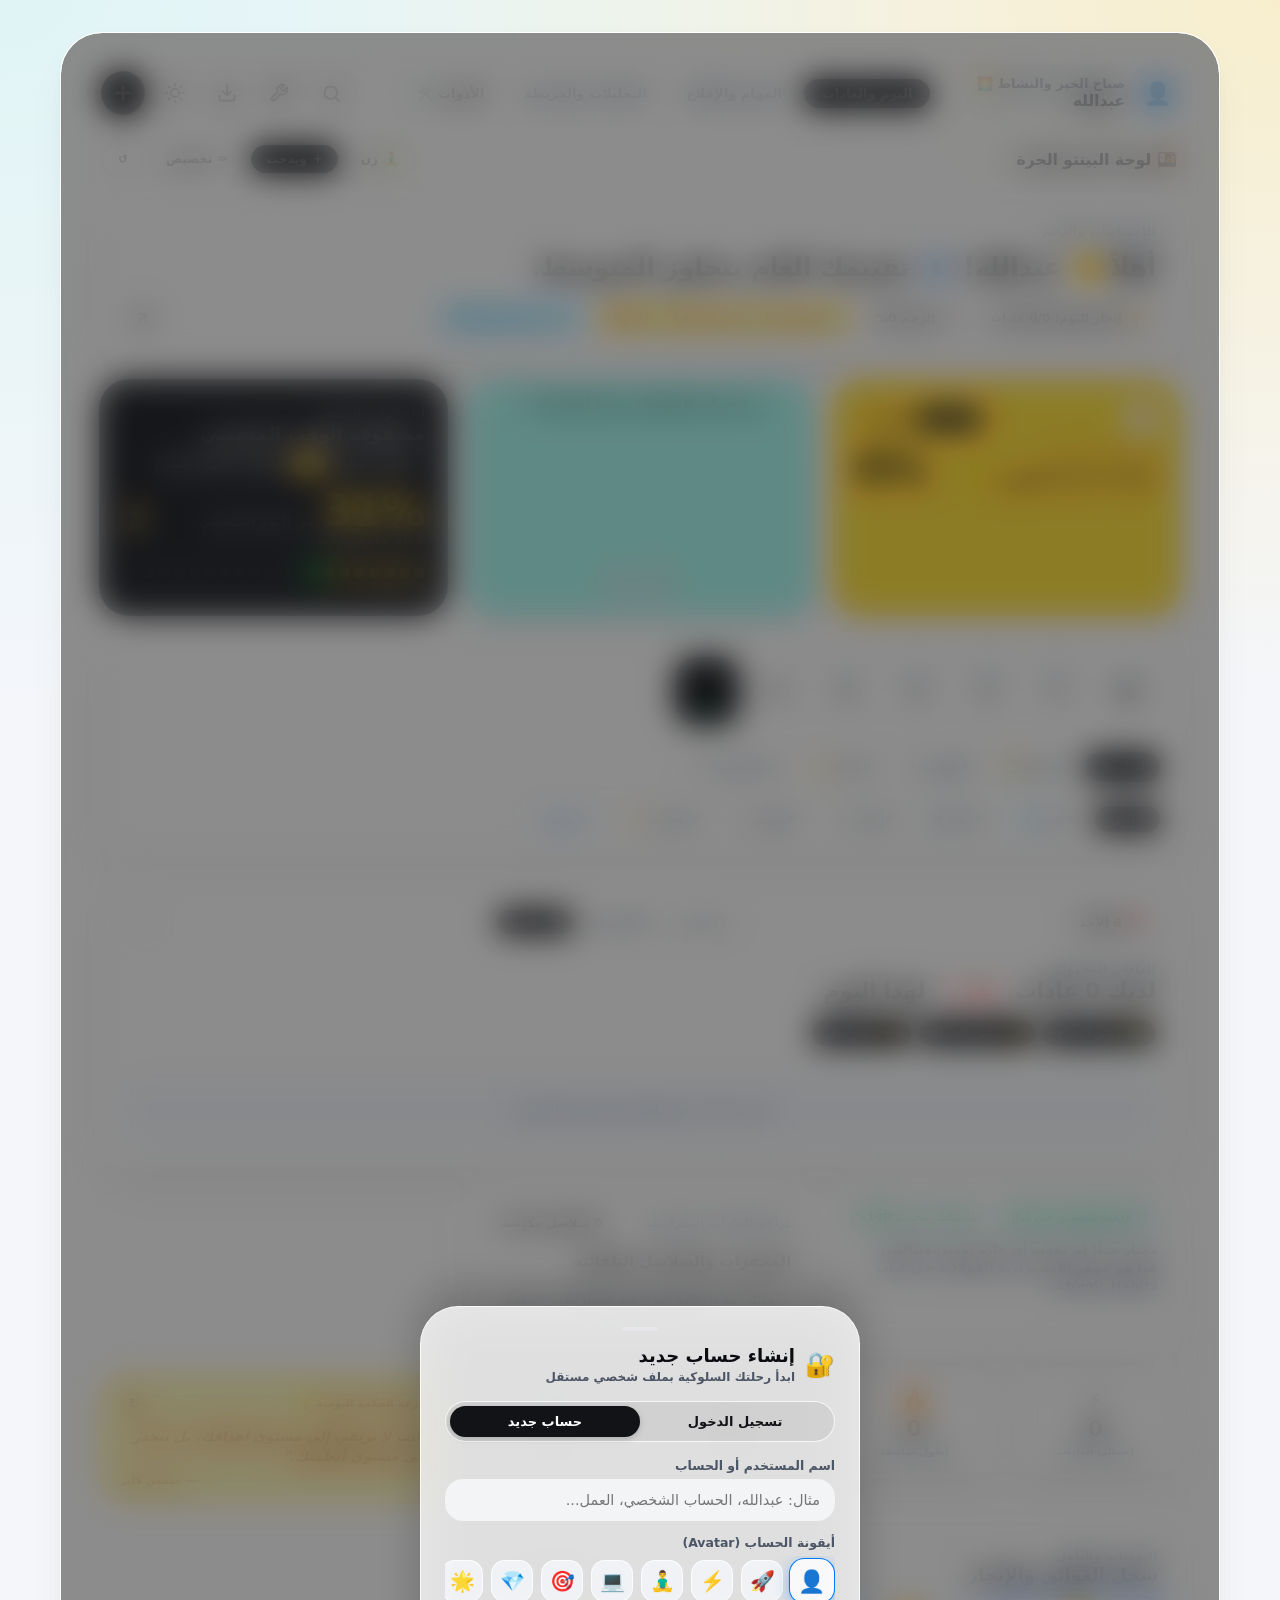
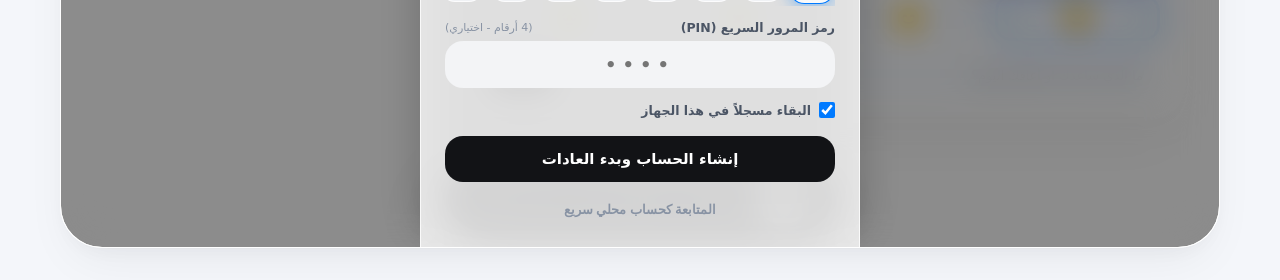
==== commit bcb685fa: "Add files via upload" ====
--- a/index.html
+++ b/index.html
@@ -5,7 +5,7 @@
   <title>عاداتي | Bento Habits & Flow Pro</title>
 
   <!-- iOS PWA Fullscreen & Viewport Meta Tags -->
-  <meta name="viewport" content="width=device-width, initial-scale=1.0, maximum-scale=1.0, user-scalable=no, viewport-fit=cover">
+  <meta name="viewport" content="width=device-width, initial-scale=1.0, viewport-fit=cover">
   <meta name="mobile-web-app-capable" content="yes">
   <meta name="apple-mobile-web-app-capable" content="yes">
   <meta name="apple-mobile-web-app-status-bar-style" content="default">
@@ -21,6 +21,7 @@
   <link rel="manifest" href="manifest.json">
 
   <!-- Modular Stylesheets (Bento Editorial Pro) -->
+  <link rel="stylesheet" href="css/tokens.css">
   <link rel="stylesheet" href="css/theme.css">
   <link rel="stylesheet" href="css/layout.css">
   <link rel="stylesheet" href="css/components.css">
@@ -62,10 +63,10 @@
   <canvas id="celebrationCanvas" style="position:fixed; inset:0; pointer-events:none; z-index:999;"></canvas>
 
   <!-- Bento Toast & Undo Notification -->
-  <div id="toastNotification" class="bento-toast">
-    <span id="toastMessage">تم التحديث بنجاح</span>
-    <button id="toastUndoBtn" class="toast-undo-btn">تراجع ↺</button>
-  </div>
+<div id="toastNotification" class="bento-toast">
+  <span id="toastMessage">تم التحديث بنجاح</span>
+  <button id="toastUndoBtn" class="toast-undo-btn">تراجع ↺</button>
+</div>
 
   <div class="bento-app-container">
     
@@ -90,6 +91,13 @@
       </nav>
 
       <div class="top-bar-actions">
+<button id="openCommandPaletteBtn" class="icon-btn-circle" title="لوحة الأوامر السريعة (Cmd+K)" aria-label="لوحة الأوامر السريعة">
+  <svg width="19" height="19" viewBox="0 0 24 24" fill="none" stroke="currentColor" stroke-width="2.2" stroke-linecap="round" stroke-linejoin="round">
+    <circle cx="11" cy="11" r="8"></circle>
+    <line x1="21" y1="21" x2="16.65" y2="16.65"></line>
+  </svg>
+</button>
+
         <a href="tools.html" class="icon-btn-circle" id="toolsHeaderBtn" aria-label="الأدوات والإنتاجية" title="أدوات تعزيز الإنتاجية والعادات (15 أداة)" style="text-decoration:none; color:inherit; display:flex; align-items:center; justify-content:center;">
           <svg width="20" height="20" viewBox="0 0 24 24" fill="none" stroke="currentColor" stroke-width="2.2" stroke-linecap="round" stroke-linejoin="round">
             <path d="M14.7 6.3a1 1 0 0 0 0 1.4l1.6 1.6a1 1 0 0 0 1.4 0l3.77-3.77a6 6 0 0 1-7.94 7.94l-6.91 6.91a2.12 2.12 0 0 1-3-3l6.91-6.91a6 6 0 0 1 7.94-7.94l-3.76 3.76z"></path>
@@ -150,6 +158,10 @@
             <span id="canvasModeLabel">لوحة البينتو الحرة</span>
           </div>
           <div class="canvas-actions-row">
+<button type="button" id="zenModeToggleBtn" class="canvas-btn" title="وضع التركيز الهادئ (Zen Mode)">
+  <span>🧘‍♂️</span> زن
+</button>
+
             <button type="button" id="openWidgetGalleryBtn" class="canvas-btn primary" title="إضافة ويدجت جديد">
               <span>+</span> ويدجت
             </button>
@@ -172,10 +184,10 @@
               <div class="widget-badge-title"><span>👤</span> الملف التعريفي والتحية</div>
               <div class="widget-actions-cluster">
                 <div class="widget-size-switcher" title="تغيير القياس">
-                  <button type="button" class="size-pill-btn" data-set-size="sm" data-widget-id="hero_profile">S</button>
-                  <button type="button" class="size-pill-btn" data-set-size="md" data-widget-id="hero_profile">M</button>
-                  <button type="button" class="size-pill-btn" data-set-size="lg" data-widget-id="hero_profile">L</button>
-                  <button type="button" class="size-pill-btn active" data-set-size="full" data-widget-id="hero_profile">Full</button>
+                  <button type="button" class="size-pill-btn" data-set-size="sm" data-widget-id="hero_profile">صغير</button>
+                  <button type="button" class="size-pill-btn" data-set-size="md" data-widget-id="hero_profile">وسط</button>
+                  <button type="button" class="size-pill-btn" data-set-size="lg" data-widget-id="hero_profile">عريض</button>
+                  <button type="button" class="size-pill-btn active" data-set-size="full" data-widget-id="hero_profile">كامل</button>
                 </div>
                 <button type="button" class="widget-tool-btn widget-cycle-size-btn" title="تبديل القياس دورياً (📐)" data-cycle-id="hero_profile">📐</button>
                 <button type="button" class="widget-tool-btn widget-remove-btn" title="إخفاء من اللوحة" data-remove-id="hero_profile">✕</button>
@@ -183,7 +195,7 @@
             </div>
             <div class="bento-hero-card">
               <span class="hero-subtitle">الإحصائيات والزخم</span>
-              <h1 class="hero-editorial-title">
+              <h1 class="hero-editorial-title" id="heroEditorialTitle">
                 أهلاً 👋 عبدالله! <span class="inline-avatar">👤</span> تقييمك العام <span style="font-weight:900;">يتجاوز المتوسط</span>.
               </h1>
               <div class="hero-pill-row">
@@ -221,10 +233,10 @@
               <div class="widget-badge-title"><span>📈</span> نسبة الإنجاز اليومي</div>
               <div class="widget-actions-cluster">
                 <div class="widget-size-switcher" title="تغيير القياس">
-                  <button type="button" class="size-pill-btn" data-set-size="sm" data-widget-id="progress_yellow">S</button>
-                  <button type="button" class="size-pill-btn active" data-set-size="md" data-widget-id="progress_yellow">M</button>
-                  <button type="button" class="size-pill-btn" data-set-size="lg" data-widget-id="progress_yellow">L</button>
-                  <button type="button" class="size-pill-btn" data-set-size="full" data-widget-id="progress_yellow">Full</button>
+                  <button type="button" class="size-pill-btn" data-set-size="sm" data-widget-id="progress_yellow">صغير</button>
+                  <button type="button" class="size-pill-btn active" data-set-size="md" data-widget-id="progress_yellow">وسط</button>
+                  <button type="button" class="size-pill-btn" data-set-size="lg" data-widget-id="progress_yellow">عريض</button>
+                  <button type="button" class="size-pill-btn" data-set-size="full" data-widget-id="progress_yellow">كامل</button>
                 </div>
                 <button type="button" class="widget-tool-btn widget-cycle-size-btn" title="تبديل القياس دورياً (📐)" data-cycle-id="progress_yellow">📐</button>
                 <button type="button" class="widget-tool-btn widget-remove-btn" title="إخفاء من اللوحة" data-remove-id="progress_yellow">✕</button>
@@ -256,10 +268,10 @@
               <div class="widget-badge-title"><span>🛡️</span> درع حماية السلسلة</div>
               <div class="widget-actions-cluster">
                 <div class="widget-size-switcher" title="تغيير القياس">
-                  <button type="button" class="size-pill-btn" data-set-size="sm" data-widget-id="grace_shield">S</button>
-                  <button type="button" class="size-pill-btn active" data-set-size="md" data-widget-id="grace_shield">M</button>
-                  <button type="button" class="size-pill-btn" data-set-size="lg" data-widget-id="grace_shield">L</button>
-                  <button type="button" class="size-pill-btn" data-set-size="full" data-widget-id="grace_shield">Full</button>
+                  <button type="button" class="size-pill-btn" data-set-size="sm" data-widget-id="grace_shield">صغير</button>
+                  <button type="button" class="size-pill-btn active" data-set-size="md" data-widget-id="grace_shield">وسط</button>
+                  <button type="button" class="size-pill-btn" data-set-size="lg" data-widget-id="grace_shield">عريض</button>
+                  <button type="button" class="size-pill-btn" data-set-size="full" data-widget-id="grace_shield">كامل</button>
                 </div>
                 <button type="button" class="widget-tool-btn widget-cycle-size-btn" title="تبديل القياس دورياً (📐)" data-cycle-id="grace_shield">📐</button>
                 <button type="button" class="widget-tool-btn widget-remove-btn" title="إخفاء من اللوحة" data-remove-id="grace_shield">✕</button>
@@ -286,13 +298,13 @@
           <article class="bento-widget-card size-md span-1" data-widget-id="left_matrix">
             <div class="widget-header-toolbar">
               <div class="widget-drag-handle" title="اسحب لتحريك الويدجت">⋮⋮</div>
-              <div class="widget-badge-title"><span>⏳</span> مصفوفة الوقت (Left)</div>
+              <div class="widget-badge-title"><span>⏳</span> مصفوفة الوقت المتبقي</div>
               <div class="widget-actions-cluster">
                 <div class="widget-size-switcher" title="تغيير القياس">
-                  <button type="button" class="size-pill-btn" data-set-size="sm" data-widget-id="left_matrix">S</button>
-                  <button type="button" class="size-pill-btn active" data-set-size="md" data-widget-id="left_matrix">M</button>
-                  <button type="button" class="size-pill-btn" data-set-size="lg" data-widget-id="left_matrix">L</button>
-                  <button type="button" class="size-pill-btn" data-set-size="full" data-widget-id="left_matrix">Full</button>
+                  <button type="button" class="size-pill-btn" data-set-size="sm" data-widget-id="left_matrix">صغير</button>
+                  <button type="button" class="size-pill-btn active" data-set-size="md" data-widget-id="left_matrix">وسط</button>
+                  <button type="button" class="size-pill-btn" data-set-size="lg" data-widget-id="left_matrix">عريض</button>
+                  <button type="button" class="size-pill-btn" data-set-size="full" data-widget-id="left_matrix">كامل</button>
                 </div>
                 <button type="button" class="widget-tool-btn widget-cycle-size-btn" title="تبديل القياس دورياً (📐)" data-cycle-id="left_matrix">📐</button>
                 <button type="button" class="widget-tool-btn widget-remove-btn" title="إخفاء من اللوحة" data-remove-id="left_matrix">✕</button>
@@ -301,7 +313,7 @@
             <div class="left-matrix-widget">
               <div class="left-matrix-header">
                 <div>
-                  <span style="font-size:11.5px; font-weight:700; color:rgba(255,255,255,0.6); text-transform:uppercase;">أداة الوقت المتبقي (Left)</span>
+                  <span style="font-size:11.5px; font-weight:700; color:rgba(255,255,255,0.6); text-transform:uppercase;">أداة الوقت المتبقي</span>
                   <h3 style="font-size:18px; font-weight:850; margin-top:2px;">مصفوفة الوقت المنقضي</h3>
                 </div>
                 <div class="left-matrix-tabs" id="leftMatrixUnitTabs">
@@ -325,10 +337,10 @@
               <div class="widget-badge-title"><span>📅</span> التقويم وفلاتر العادات</div>
               <div class="widget-actions-cluster">
                 <div class="widget-size-switcher" title="تغيير القياس">
-                  <button type="button" class="size-pill-btn" data-set-size="sm" data-widget-id="calendar_controls">S</button>
-                  <button type="button" class="size-pill-btn" data-set-size="md" data-widget-id="calendar_controls">M</button>
-                  <button type="button" class="size-pill-btn" data-set-size="lg" data-widget-id="calendar_controls">L</button>
-                  <button type="button" class="size-pill-btn active" data-set-size="full" data-widget-id="calendar_controls">Full</button>
+                  <button type="button" class="size-pill-btn" data-set-size="sm" data-widget-id="calendar_controls">صغير</button>
+                  <button type="button" class="size-pill-btn" data-set-size="md" data-widget-id="calendar_controls">وسط</button>
+                  <button type="button" class="size-pill-btn" data-set-size="lg" data-widget-id="calendar_controls">عريض</button>
+                  <button type="button" class="size-pill-btn active" data-set-size="full" data-widget-id="calendar_controls">كامل</button>
                 </div>
                 <button type="button" class="widget-tool-btn widget-cycle-size-btn" title="تبديل القياس دورياً (📐)" data-cycle-id="calendar_controls">📐</button>
                 <button type="button" class="widget-tool-btn widget-remove-btn" title="إخفاء من اللوحة" data-remove-id="calendar_controls">✕</button>
@@ -360,10 +372,10 @@
               <div class="widget-badge-title"><span>⚡</span> تدفق العادات اليومية</div>
               <div class="widget-actions-cluster">
                 <div class="widget-size-switcher" title="تغيير القياس">
-                  <button type="button" class="size-pill-btn" data-set-size="sm" data-widget-id="habits_stream">S</button>
-                  <button type="button" class="size-pill-btn" data-set-size="md" data-widget-id="habits_stream">M</button>
-                  <button type="button" class="size-pill-btn" data-set-size="lg" data-widget-id="habits_stream">L</button>
-                  <button type="button" class="size-pill-btn active" data-set-size="full" data-widget-id="habits_stream">Full</button>
+                  <button type="button" class="size-pill-btn" data-set-size="sm" data-widget-id="habits_stream">صغير</button>
+                  <button type="button" class="size-pill-btn" data-set-size="md" data-widget-id="habits_stream">وسط</button>
+                  <button type="button" class="size-pill-btn" data-set-size="lg" data-widget-id="habits_stream">عريض</button>
+                  <button type="button" class="size-pill-btn active" data-set-size="full" data-widget-id="habits_stream">كامل</button>
                 </div>
                 <button type="button" class="widget-tool-btn widget-cycle-size-btn" title="تبديل القياس دورياً (📐)" data-cycle-id="habits_stream">📐</button>
                 <button type="button" class="widget-tool-btn widget-remove-btn" title="إخفاء من اللوحة" data-remove-id="habits_stream">✕</button>
@@ -379,15 +391,15 @@
                 <div class="habits-view-segmented" id="habitsViewSegmented">
                   <button type="button" class="habits-view-btn" data-habits-view="single" title="عرض يومي فردي">
                     <svg width="13" height="13" viewBox="0 0 24 24" fill="none" stroke="currentColor" stroke-width="2.5"><rect x="3" y="3" width="18" height="18" rx="4"/></svg>
-                    <span>Single</span>
+                    <span>يومي</span>
                   </button>
                   <button type="button" class="habits-view-btn" data-habits-view="weekly" title="عرض أسبوعي">
                     <svg width="13" height="13" viewBox="0 0 24 24" fill="none" stroke="currentColor" stroke-width="2.5"><rect x="3" y="4" width="18" height="18" rx="4"/><line x1="16" y1="2" x2="16" y2="6"/><line x1="8" y1="2" x2="8" y2="6"/><line x1="3" y1="10" x2="21" y2="10"/></svg>
-                    <span>Weekly</span>
+                    <span>أسبوعي</span>
                   </button>
-                  <button type="button" class="habits-view-btn active" data-habits-view="yearly" title="عرض سنوي حراري (Yearly Heatmap)">
+                  <button type="button" class="habits-view-btn active" data-habits-view="yearly" title="عرض سنوي حراري">
                     <svg width="13" height="13" viewBox="0 0 24 24" fill="none" stroke="currentColor" stroke-width="2.5"><rect x="3" y="3" width="7" height="7" rx="1.5"/><rect x="14" y="3" width="7" height="7" rx="1.5"/><rect x="3" y="14" width="7" height="7" rx="1.5"/><rect x="14" y="14" width="7" height="7" rx="1.5"/></svg>
-                    <span>Yearly</span>
+                    <span>سنوي</span>
                   </button>
                 </div>
                 <div class="tasks-header-actions">
@@ -408,6 +420,10 @@
                 <button type="button" class="routine-trigger-btn" id="startEveningRoutineBtn">
                   <span>🌙</span> روتين المساء
                 </button>
+              
+<button type="button" class="routine-trigger-btn" id="batchRoutineCompleteBtn" title="إنجاز جميع عادات الروتين الحالي دفعة واحدة بضغطة واحدة">
+  <span>⚡</span> إنجاز الكل
+</button>
               </div>
               <div id="habitsContainer" style="display:flex; flex-direction:column; gap:10px; margin-top:8px;"></div>
             </div>
@@ -421,10 +437,10 @@
               <div class="widget-badge-title"><span>🔄</span> قاعدة اليومين</div>
               <div class="widget-actions-cluster">
                 <div class="widget-size-switcher" title="تغيير القياس">
-                  <button type="button" class="size-pill-btn" data-set-size="sm" data-widget-id="two_day_rule">S</button>
-                  <button type="button" class="size-pill-btn active" data-set-size="md" data-widget-id="two_day_rule">M</button>
-                  <button type="button" class="size-pill-btn" data-set-size="lg" data-widget-id="two_day_rule">L</button>
-                  <button type="button" class="size-pill-btn" data-set-size="full" data-widget-id="two_day_rule">Full</button>
+                  <button type="button" class="size-pill-btn" data-set-size="sm" data-widget-id="two_day_rule">صغير</button>
+                  <button type="button" class="size-pill-btn active" data-set-size="md" data-widget-id="two_day_rule">وسط</button>
+                  <button type="button" class="size-pill-btn" data-set-size="lg" data-widget-id="two_day_rule">عريض</button>
+                  <button type="button" class="size-pill-btn" data-set-size="full" data-widget-id="two_day_rule">كامل</button>
                 </div>
                 <button type="button" class="widget-tool-btn widget-cycle-size-btn" title="تبديل القياس دورياً (📐)" data-cycle-id="two_day_rule">📐</button>
                 <button type="button" class="widget-tool-btn widget-remove-btn" title="إخفاء من اللوحة" data-remove-id="two_day_rule">✕</button>
@@ -441,10 +457,10 @@
               <div class="widget-badge-title"><span>🔗</span> تراكم العادات</div>
               <div class="widget-actions-cluster">
                 <div class="widget-size-switcher" title="تغيير القياس">
-                  <button type="button" class="size-pill-btn" data-set-size="sm" data-widget-id="habit_stacking">S</button>
-                  <button type="button" class="size-pill-btn active" data-set-size="md" data-widget-id="habit_stacking">M</button>
-                  <button type="button" class="size-pill-btn" data-set-size="lg" data-widget-id="habit_stacking">L</button>
-                  <button type="button" class="size-pill-btn" data-set-size="full" data-widget-id="habit_stacking">Full</button>
+                  <button type="button" class="size-pill-btn" data-set-size="sm" data-widget-id="habit_stacking">صغير</button>
+                  <button type="button" class="size-pill-btn active" data-set-size="md" data-widget-id="habit_stacking">وسط</button>
+                  <button type="button" class="size-pill-btn" data-set-size="lg" data-widget-id="habit_stacking">عريض</button>
+                  <button type="button" class="size-pill-btn" data-set-size="full" data-widget-id="habit_stacking">كامل</button>
                 </div>
                 <button type="button" class="widget-tool-btn widget-cycle-size-btn" title="تبديل القياس دورياً (📐)" data-cycle-id="habit_stacking">📐</button>
                 <button type="button" class="widget-tool-btn widget-remove-btn" title="إخفاء من اللوحة" data-remove-id="habit_stacking">✕</button>
@@ -461,10 +477,10 @@
               <div class="widget-badge-title"><span>📌</span> الإحصائيات السريعة</div>
               <div class="widget-actions-cluster">
                 <div class="widget-size-switcher" title="تغيير القياس">
-                  <button type="button" class="size-pill-btn" data-set-size="sm" data-widget-id="quick_stats">S</button>
-                  <button type="button" class="size-pill-btn" data-set-size="md" data-widget-id="quick_stats">M</button>
-                  <button type="button" class="size-pill-btn active" data-set-size="lg" data-widget-id="quick_stats">L</button>
-                  <button type="button" class="size-pill-btn" data-set-size="full" data-widget-id="quick_stats">Full</button>
+                  <button type="button" class="size-pill-btn" data-set-size="sm" data-widget-id="quick_stats">صغير</button>
+                  <button type="button" class="size-pill-btn" data-set-size="md" data-widget-id="quick_stats">وسط</button>
+                  <button type="button" class="size-pill-btn active" data-set-size="lg" data-widget-id="quick_stats">عريض</button>
+                  <button type="button" class="size-pill-btn" data-set-size="full" data-widget-id="quick_stats">كامل</button>
                 </div>
                 <button type="button" class="widget-tool-btn widget-cycle-size-btn" title="تبديل القياس دورياً (📐)" data-cycle-id="quick_stats">📐</button>
                 <button type="button" class="widget-tool-btn widget-remove-btn" title="إخفاء من اللوحة" data-remove-id="quick_stats">✕</button>
@@ -481,10 +497,10 @@
               <div class="widget-badge-title"><span>💬</span> اقتباس اليوم</div>
               <div class="widget-actions-cluster">
                 <div class="widget-size-switcher" title="تغيير القياس">
-                  <button type="button" class="size-pill-btn" data-set-size="sm" data-widget-id="daily_quote">S</button>
-                  <button type="button" class="size-pill-btn active" data-set-size="md" data-widget-id="daily_quote">M</button>
-                  <button type="button" class="size-pill-btn" data-set-size="lg" data-widget-id="daily_quote">L</button>
-                  <button type="button" class="size-pill-btn" data-set-size="full" data-widget-id="daily_quote">Full</button>
+                  <button type="button" class="size-pill-btn" data-set-size="sm" data-widget-id="daily_quote">صغير</button>
+                  <button type="button" class="size-pill-btn active" data-set-size="md" data-widget-id="daily_quote">وسط</button>
+                  <button type="button" class="size-pill-btn" data-set-size="lg" data-widget-id="daily_quote">عريض</button>
+                  <button type="button" class="size-pill-btn" data-set-size="full" data-widget-id="daily_quote">كامل</button>
                 </div>
                 <button type="button" class="widget-tool-btn widget-cycle-size-btn" title="تبديل القياس دورياً (📐)" data-cycle-id="daily_quote">📐</button>
                 <button type="button" class="widget-tool-btn widget-remove-btn" title="إخفاء من اللوحة" data-remove-id="daily_quote">✕</button>
@@ -508,10 +524,10 @@
               <div class="widget-badge-title"><span>✍️</span> سجل التأمل اليومي</div>
               <div class="widget-actions-cluster">
                 <div class="widget-size-switcher" title="تغيير القياس">
-                  <button type="button" class="size-pill-btn" data-set-size="sm" data-widget-id="daily_reflection">S</button>
-                  <button type="button" class="size-pill-btn" data-set-size="md" data-widget-id="daily_reflection">M</button>
-                  <button type="button" class="size-pill-btn active" data-set-size="lg" data-widget-id="daily_reflection">L</button>
-                  <button type="button" class="size-pill-btn" data-set-size="full" data-widget-id="daily_reflection">Full</button>
+                  <button type="button" class="size-pill-btn" data-set-size="sm" data-widget-id="daily_reflection">صغير</button>
+                  <button type="button" class="size-pill-btn" data-set-size="md" data-widget-id="daily_reflection">وسط</button>
+                  <button type="button" class="size-pill-btn active" data-set-size="lg" data-widget-id="daily_reflection">عريض</button>
+                  <button type="button" class="size-pill-btn" data-set-size="full" data-widget-id="daily_reflection">كامل</button>
                 </div>
                 <button type="button" class="widget-tool-btn widget-cycle-size-btn" title="تبديل القياس دورياً (📐)" data-cycle-id="daily_reflection">📐</button>
                 <button type="button" class="widget-tool-btn widget-remove-btn" title="إخفاء من اللوحة" data-remove-id="daily_reflection">✕</button>
@@ -589,7 +605,7 @@
             <span class="pill-stat-btn" id="annualActiveDaysPill">0/365 يوماً</span>
           </div>
           <p style="font-size:13px; color:var(--text-secondary); margin-top:-4px;">
-            تتبع مسار التزامك على مدار 52 أسبوعاً في السنة كما في Left و GitHub.
+            تتبع مسار التزامك على مدار 52 أسبوعاً في السنة بدقة بصرية متكاملة.
           </p>
           <div class="annual-matrix-scroll-wrapper">
             <div class="annual-matrix-grid" id="annualMatrixGrid">
@@ -823,148 +839,177 @@
         </div>
 
         <form id="habitForm" style="display:flex; flex-direction:column; gap:16px;">
-          <input type="hidden" id="editHabitId" value="">
-          
-          <div>
-            <label style="font-size:13px; font-weight:700; color:var(--text-secondary); margin-bottom:6px; display:block;">اسم العادة</label>
-            <input type="text" id="habitNameInput" class="bento-form-input" placeholder="مثال: قراءة كتاب، شرب ماء، تمرين..." required autocomplete="off">
-          </div>
-
-          <!-- Habit Nature: Build Habit vs Quit Habit -->
-          <div>
-            <label style="font-size:13px; font-weight:700; color:var(--text-secondary); margin-bottom:6px; display:block;">طبيعة العادة</label>
-            <div class="bento-segmented-toggle" style="background:#F3F4F6; padding:4px;">
-              <button type="button" class="segmented-option active" data-nature="positive" id="naturePositiveBtn">بناء عادة إيجابية 🌟</button>
-              <button type="button" class="segmented-option" data-nature="quit" id="natureQuitBtn">إقلاع عن عادة سلبية 🚭</button>
-            </div>
-          </div>
-
-          <!-- Habit Type Selector (For positive habits) -->
-          <div id="positiveTypeGroup">
-            <label style="font-size:13px; font-weight:700; color:var(--text-secondary); margin-bottom:6px; display:block;">آلية التتبع</label>
-            <div class="bento-segmented-toggle" style="background:#F3F4F6; padding:4px;">
-              <button type="button" class="segmented-option active" data-type="check" id="typeCheckBtn">صح نعم/لا ✅</button>
-              <button type="button" class="segmented-option" data-type="counter" id="typeCounterBtn">عداد وكمية 🔢</button>
-              <button type="button" class="segmented-option" data-type="timer" id="typeTimerBtn">مؤقت تركيز ⏱️</button>
-            </div>
-          </div>
-
-          <!-- Target Input for Counter or Timer -->
-          <div id="targetInputGroup" style="display:none; flex-direction:column; gap:8px;">
-            <div style="display:grid; grid-template-columns: 1fr 1fr 1fr; gap:8px;">
-              <div>
-                <label id="targetLabel" style="font-size:12px; font-weight:700; color:var(--text-secondary); margin-bottom:4px; display:block;">الهدف</label>
-                <input type="number" id="habitTargetInput" class="bento-form-input" value="8" min="1" max="100000" style="padding:10px 12px;">
-              </div>
-              <div>
-                <label style="font-size:12px; font-weight:700; color:var(--text-secondary); margin-bottom:4px; display:block;">الوحدة</label>
-                <input type="text" id="habitUnitInput" class="bento-form-input" placeholder="كوب، صفحة..." value="كوب" style="padding:10px 12px;">
-              </div>
-              <div>
-                <label style="font-size:12px; font-weight:700; color:var(--text-secondary); margin-bottom:4px; display:block;">الخطوة (+/-)</label>
-                <input type="number" id="habitStepInput" class="bento-form-input" value="1" min="1" max="1000" style="padding:10px 12px;">
-              </div>
-            </div>
-          </div>
-
-          <!-- Time of Day Preference -->
-          <div id="timeOfDayGroup">
-            <label style="font-size:13px; font-weight:700; color:var(--text-secondary); margin-bottom:6px; display:block;">فترة اليوم المفضلة</label>
-            <div class="time-of-day-bar" id="modalTimeSelector" style="padding-bottom:2px;">
-              <button type="button" class="time-segment-pill active" data-modal-time="all">طوال اليوم</button>
-              <button type="button" class="time-segment-pill" data-modal-time="morning">صباح 🌅</button>
-              <button type="button" class="time-segment-pill" data-modal-time="afternoon">ظهيرة ☀️</button>
-              <button type="button" class="time-segment-pill" data-modal-time="evening">مساء 🌙</button>
-            </div>
-          </div>
-
-          <!-- Category Tag Selector (Dynamic & Extensible) -->
-          <div>
-            <div style="display:flex; justify-content:space-between; align-items:center; margin-bottom:6px;">
-              <label style="font-size:13px; font-weight:700; color:var(--text-secondary);">التصنيف والوسم</label>
-              <button type="button" id="openAddCategoryInlineBtn" style="background:none; border:none; color:#3B82F6; font-size:12px; font-weight:800; cursor:pointer;">+ تصنيف جديد</button>
-            </div>
-            <div class="tags-filter-bar" id="modalTagSelector" style="padding-bottom:2px;">
-              <!-- Dynamic Category Pills Injected via JS -->
-            </div>
-
-            <!-- Inline Category Creator Box -->
-            <div id="inlineCategoryForm" style="display:none; margin-top:8px; padding:10px 12px; background:var(--card-gray-subtle); border-radius:14px; border:1px solid var(--border-subtle); gap:8px; flex-direction:column;">
-              <div style="display:flex; gap:8px;">
-                <input type="text" id="newCatEmojiInput" class="bento-form-input" value="🏷️" style="width:48px; text-align:center; padding:8px;" maxlength="2">
-                <input type="text" id="newCatNameInput" class="bento-form-input" placeholder="اسم التصنيف الجديد..." style="flex:1; padding:8px 12px;">
-                <button type="button" id="saveInlineCatBtn" class="bento-todo-add-btn" style="padding:0 14px; font-size:12.5px;">حفظ</button>
-              </div>
-            </div>
-          </div>
-
-          <!-- Habit Stacking / Chain -->
-          <div id="habitStackingGroup">
-            <label style="font-size:13px; font-weight:700; color:var(--text-secondary); margin-bottom:6px; display:block;">تراكم العادات (ربطها بعادة أخرى)</label>
-            <select id="habitStackSelect" class="bento-form-input" style="padding:12px 14px; cursor:pointer;">
-              <option value="">بدون ربط (عادة مستقلة)</option>
-              <!-- Populated dynamically -->
-            </select>
-          </div>
-
-          <!-- Frequency Target: Daily vs Flexible Weekly -->
-          <div id="habitFrequencyGroup">
-            <label style="font-size:13px; font-weight:700; color:var(--text-secondary); margin-bottom:6px; display:block;">تكرار العادة والهدف</label>
-            <div class="bento-segmented-toggle" style="background:#F3F4F6; padding:4px; margin-bottom:8px;">
-              <button type="button" class="segmented-option active" data-freq="daily" id="freqDailyBtn">يومي (7 أيام/أسبوع) 📅</button>
-              <button type="button" class="segmented-option" data-freq="weekly" id="freqWeeklyBtn">أسبوعي مرن (مثلاً 3 أيام) 🎯</button>
-            </div>
-            <div id="weeklyTargetInputRow" style="display:none; align-items:center; gap:8px;">
-              <span style="font-size:12.5px; font-weight:700; color:var(--text-secondary);">عدد الأيام المستهدفة أسبوعياً:</span>
-              <input type="number" id="habitDaysPerWeekInput" class="bento-form-input" value="3" min="1" max="7" style="width:70px; padding:6px 10px; text-align:center;">
-              <span style="font-size:12.5px; font-weight:700;">أيام</span>
-            </div>
-          </div>
-
-          <!-- Mini Habit / Show-Up Version (James Clear 2-minute rule) -->
-          <div id="habitMiniGroup">
-            <label style="font-size:13px; font-weight:700; color:var(--text-secondary); margin-bottom:4px; display:block;">العادة المصغرة للأيام الشاقة (قاعدة الدقيقتين 🌱)</label>
-            <input type="text" id="habitMiniVersionInput" class="bento-form-input" placeholder="مثال: قراءة صفحة واحدة، 5 ضغطات (اختياري)..." autocomplete="off" style="padding:10px 12px; font-size:13px;">
-          </div>
-
-          <!-- Emoji Picker -->
-          <div>
-            <label style="font-size:13px; font-weight:700; color:var(--text-secondary); margin-bottom:6px; display:block;">الأيقونة</label>
-            <div class="emoji-picker" id="emojiPicker" style="display:flex; gap:8px; overflow-x:auto; padding-bottom:6px;">
-              <button type="button" class="emoji-option selected" data-emoji="💧" style="width:44px; height:44px; border-radius:14px; border:1px solid #E5E7EB; background:#FFF; font-size:20px; cursor:pointer;">💧</button>
-              <button type="button" class="emoji-option" data-emoji="📖" style="width:44px; height:44px; border-radius:14px; border:1px solid #E5E7EB; background:#FFF; font-size:20px; cursor:pointer;">📖</button>
-              <button type="button" class="emoji-option" data-emoji="🏃‍♂️" style="width:44px; height:44px; border-radius:14px; border:1px solid #E5E7EB; background:#FFF; font-size:20px; cursor:pointer;">🏃‍♂️</button>
-              <button type="button" class="emoji-option" data-emoji="🧘‍♂️" style="width:44px; height:44px; border-radius:14px; border:1px solid #E5E7EB; background:#FFF; font-size:20px; cursor:pointer;">🧘‍♂️</button>
-              <button type="button" class="emoji-option" data-emoji="💻" style="width:44px; height:44px; border-radius:14px; border:1px solid #E5E7EB; background:#FFF; font-size:20px; cursor:pointer;">💻</button>
-              <button type="button" class="emoji-option" data-emoji="🥗" style="width:44px; height:44px; border-radius:14px; border:1px solid #E5E7EB; background:#FFF; font-size:20px; cursor:pointer;">🥗</button>
-              <button type="button" class="emoji-option" data-emoji="🚭" style="width:44px; height:44px; border-radius:14px; border:1px solid #E5E7EB; background:#FFF; font-size:20px; cursor:pointer;">🚭</button>
-              <button type="button" class="emoji-option" data-emoji="⚡" style="width:44px; height:44px; border-radius:14px; border:1px solid #E5E7EB; background:#FFF; font-size:20px; cursor:pointer;">⚡</button>
-              <button type="button" class="emoji-option" data-emoji="🎯" style="width:44px; height:44px; border-radius:14px; border:1px solid #E5E7EB; background:#FFF; font-size:20px; cursor:pointer;">🎯</button>
-            </div>
-          </div>
-
-          <!-- Habit Color Picker (Liquid Glass Accents for Heatmap) -->
-          <div>
-            <label style="font-size:13px; font-weight:700; color:var(--text-secondary); margin-bottom:6px; display:block;">لون السلسلة والخريطة الحرارية (Theme Color)</label>
-            <div class="habit-color-picker" id="habitColorPicker" style="display:flex; gap:10px; overflow-x:auto; padding-bottom:6px;">
-              <button type="button" class="color-circle-btn selected" data-color="#3B82F6" style="background:#3B82F6;" title="Blue"></button>
-              <button type="button" class="color-circle-btn" data-color="#8B5CF6" style="background:#8B5CF6;" title="Purple"></button>
-              <button type="button" class="color-circle-btn" data-color="#10B981" style="background:#10B981;" title="Emerald"></button>
-              <button type="button" class="color-circle-btn" data-color="#F97316" style="background:#F97316;" title="Orange"></button>
-              <button type="button" class="color-circle-btn" data-color="#EC4899" style="background:#EC4899;" title="Pink"></button>
-              <button type="button" class="color-circle-btn" data-color="#06B6D4" style="background:#06B6D4;" title="Cyan"></button>
-              <button type="button" class="color-circle-btn" data-color="#F59E0B" style="background:#F59E0B;" title="Amber"></button>
-              <button type="button" class="color-circle-btn" data-color="#6366F1" style="background:#6366F1;" title="Indigo"></button>
-            </div>
-            <input type="hidden" id="habitColorInput" value="#3B82F6">
-          </div>
-
-          <div class="habit-modal-actions-row" style="display:flex; gap:10px; align-items:center; margin-top:8px; flex-wrap:wrap;">
-            <button type="submit" id="habitSubmitBtn" class="bento-submit-btn" style="flex:1; margin-top:0;">إضافة العادة</button>
-            <button type="button" id="habitResetHistoryBtn" class="habit-modal-reset-btn" style="display:none; padding:13px 18px; border-radius:var(--radius-button); border:1px solid var(--border-medium); background:var(--card-gray-subtle); color:var(--text-secondary); font-size:13.5px; font-weight:750; cursor:pointer; font-family:inherit; transition:all 0.18s ease;" title="تصفير السجل وإبقاء العادة">تصفير السجل ↺</button>
-            <button type="button" id="habitDeleteBtn" class="habit-modal-delete-btn" style="display:none; padding:13px 18px; border-radius:var(--radius-button); border:1px solid rgba(239,68,68,0.3); background:rgba(239,68,68,0.1); color:#DC2626; font-size:13.5px; font-weight:750; cursor:pointer; font-family:inherit; transition:all 0.18s ease;" title="حذف العادة نهائياً">حذف العادة 🗑️</button>
-          </div>
-        </form>
+  <input type="hidden" id="editHabitId" value="">
+
+  <!-- Quick Starter Templates Strip (<30s creation) -->
+  <div id="habitQuickTemplatesSection">
+    <label style="font-size:12.5px; font-weight:750; color:var(--text-secondary); margin-bottom:6px; display:block;">⚡ قوالب سريعة شائعة (انقر للتعبئة الفورية في ثوانٍ):</label>
+    <div class="habit-quick-templates-strip" id="habitModalTemplatesStrip" style="display:flex; gap:8px; overflow-x:auto; padding-bottom:6px;">
+      <button type="button" class="quick-template-pill" data-name="شرب الماء بانتظام" data-emoji="💧" data-type="counter" data-target="8" data-unit="كوب" data-category="health">💧 شرب 8 أكواب ماء</button>
+      <button type="button" class="quick-template-pill" data-name="قراءة كتاب مفيد" data-emoji="📖" data-type="timer" data-target="15" data-unit="دقيقة" data-category="mind">📖 قراءة 15 دقيقة</button>
+      <button type="button" class="quick-template-pill" data-name="مشي وتمارين رياضية" data-emoji="🏃‍♂️" data-type="timer" data-target="30" data-unit="دقيقة" data-category="fitness">🏃‍♂️ رياضة 30 د</button>
+      <button type="button" class="quick-template-pill" data-name="أذكار واستغفار" data-emoji="✨" data-type="check" data-target="1" data-unit="مرة" data-category="spirit">✨ أذكار واستغفار</button>
+      <button type="button" class="quick-template-pill" data-name="جلسة تركيز عميق" data-emoji="💻" data-type="timer" data-target="45" data-unit="دقيقة" data-category="work">💻 عمل عميق 45 د</button>
+      <button type="button" class="quick-template-pill" data-name="نوم مبكر واسترخاء" data-emoji="🌙" data-type="check" data-target="1" data-unit="مرة" data-category="health">🌙 نوم قبل 11:30</button>
+    </div>
+  </div>
+  
+  <!-- Primary Essential 1: Habit Name -->
+  <div>
+    <label style="font-size:13px; font-weight:750; color:var(--text-primary); margin-bottom:6px; display:block;">اسم العادة <span style="color:#EF4444;">*</span></label>
+    <input type="text" id="habitNameInput" class="bento-form-input" placeholder="مثال: قراءة كتاب، شرب ماء، تمرين رياضي..." required autocomplete="off" style="font-size:14.5px; font-weight:600;">
+  </div>
+
+  <!-- Primary Essential 2: Tracking Type Selector -->
+  <div id="positiveTypeGroup">
+    <label style="font-size:13px; font-weight:750; color:var(--text-primary); margin-bottom:6px; display:block;">آلية التتبع</label>
+    <div class="bento-segmented-toggle" style="background:var(--card-gray-subtle); padding:4px; border:1px solid var(--border-glass);">
+      <button type="button" class="segmented-option active" data-type="check" id="typeCheckBtn">صح نعم/لا ✅</button>
+      <button type="button" class="segmented-option" data-type="counter" id="typeCounterBtn">عداد وكمية 🔢</button>
+      <button type="button" class="segmented-option" data-type="timer" id="typeTimerBtn">مؤقت تركيز ⏱️</button>
+    </div>
+  </div>
+
+  <!-- Primary Essential 3: Target Input for Counter or Timer (Only visible when needed) -->
+  <div id="targetInputGroup" style="display:none; flex-direction:column; gap:8px; background:var(--card-gray-subtle); padding:12px; border-radius:16px; border:1px solid var(--border-glass);">
+    <div style="display:grid; grid-template-columns: 1fr 1fr 1fr; gap:8px;">
+      <div>
+        <label id="targetLabel" style="font-size:12px; font-weight:750; color:var(--text-secondary); margin-bottom:4px; display:block;">الهدف المستهدف</label>
+        <input type="number" id="habitTargetInput" class="bento-form-input" value="8" min="1" max="100000" style="padding:10px 12px; font-weight:700; text-align:center;">
+      </div>
+      <div>
+        <label style="font-size:12px; font-weight:750; color:var(--text-secondary); margin-bottom:4px; display:block;">الوحدة</label>
+        <input type="text" id="habitUnitInput" class="bento-form-input" placeholder="كوب، صفحة..." value="كوب" style="padding:10px 12px; text-align:center;">
+      </div>
+      <div>
+        <label style="font-size:12px; font-weight:750; color:var(--text-secondary); margin-bottom:4px; display:block;">الخطوة (+/-)</label>
+        <input type="number" id="habitStepInput" class="bento-form-input" value="1" min="1" max="1000" style="padding:10px 12px; text-align:center;">
+      </div>
+    </div>
+  </div>
+
+  <!-- Collapsible Advanced Settings Accordion -->
+  <details class="bento-advanced-accordion" id="habitAdvancedAccordion" style="background:var(--card-gray-subtle); border-radius:16px; border:1px solid var(--border-glass); padding:10px 14px;">
+    <summary style="font-size:13px; font-weight:800; color:var(--ios-blue); cursor:pointer; list-style:none; display:flex; justify-content:space-between; align-items:center;">
+      <span>⚙️ خيارات إضافية ومتقدمة (فترة اليوم، التصنيف، التكرار، الأيقونة)</span>
+      <span class="accordion-arrow" style="font-size:14px; transition:transform 0.2s ease;">▾</span>
+    </summary>
+    
+    <div style="display:flex; flex-direction:column; gap:14px; margin-top:12px; padding-top:12px; border-top:1px solid var(--border-subtle);">
+      
+      <!-- Habit Nature: Build Habit vs Quit Habit -->
+      <div>
+        <label style="font-size:12.5px; font-weight:700; color:var(--text-secondary); margin-bottom:6px; display:block;">طبيعة العادة</label>
+        <div class="bento-segmented-toggle" style="background:rgba(0,0,0,0.04); padding:3px;">
+          <button type="button" class="segmented-option active" data-nature="positive" id="naturePositiveBtn">بناء عادة إيجابية 🌟</button>
+          <button type="button" class="segmented-option" data-nature="quit" id="natureQuitBtn">إقلاع عن عادة سلبية 🚭</button>
+        </div>
+      </div>
+
+      <!-- Time of Day Preference -->
+      <div id="timeOfDayGroup">
+        <label style="font-size:12.5px; font-weight:700; color:var(--text-secondary); margin-bottom:6px; display:block;">فترة اليوم المفضلة</label>
+        <div class="time-of-day-bar" id="modalTimeSelector" style="padding-bottom:2px;">
+          <button type="button" class="time-segment-pill active" data-modal-time="all">طوال اليوم</button>
+          <button type="button" class="time-segment-pill" data-modal-time="morning">صباح 🌅</button>
+          <button type="button" class="time-segment-pill" data-modal-time="afternoon">ظهيرة ☀️</button>
+          <button type="button" class="time-segment-pill" data-modal-time="evening">مساء 🌙</button>
+        </div>
+      </div>
+
+      <!-- Category Tag Selector -->
+      <div>
+        <div style="display:flex; justify-content:space-between; align-items:center; margin-bottom:6px;">
+          <label style="font-size:12.5px; font-weight:700; color:var(--text-secondary);">التصنيف والوسم</label>
+          <button type="button" id="openAddCategoryInlineBtn" style="background:none; border:none; color:var(--ios-blue); font-size:12px; font-weight:800; cursor:pointer;">+ تصنيف مخصص</button>
+        </div>
+        <div class="tags-filter-bar" id="modalTagSelector" style="padding-bottom:2px;">
+          <!-- Dynamic Category Pills Injected via JS -->
+        </div>
+
+        <!-- Inline Category Creator Box -->
+        <div id="inlineCategoryForm" style="display:none; margin-top:8px; padding:10px 12px; background:var(--card-white); border-radius:14px; border:1px solid var(--border-subtle); gap:8px; flex-direction:column;">
+          <div style="display:flex; gap:8px;">
+            <input type="text" id="newCatEmojiInput" class="bento-form-input" value="🏷️" style="width:48px; text-align:center; padding:8px;" maxlength="2">
+            <input type="text" id="newCatNameInput" class="bento-form-input" placeholder="اسم التصنيف الجديد..." style="flex:1; padding:8px 12px;">
+            <button type="button" id="saveInlineCatBtn" class="bento-todo-add-btn" style="padding:0 14px; font-size:12.5px;">حفظ</button>
+          </div>
+        </div>
+      </div>
+
+      <!-- Habit Stacking / Chain -->
+      <div id="habitStackingGroup">
+        <label style="font-size:12.5px; font-weight:700; color:var(--text-secondary); margin-bottom:6px; display:block;">تراكم العادات (ربطها بعادة يومية راسخة)</label>
+        <select id="habitStackSelect" class="bento-form-input" style="padding:10px 14px; cursor:pointer; font-size:13px;">
+          <option value="">بدون ربط (عادة مستقلة)</option>
+        </select>
+      </div>
+
+      <!-- Frequency Target -->
+      <div id="habitFrequencyGroup">
+        <label style="font-size:12.5px; font-weight:700; color:var(--text-secondary); margin-bottom:6px; display:block;">تكرار العادة والجدول</label>
+        <div class="bento-segmented-toggle" style="background:rgba(0,0,0,0.04); padding:3px; margin-bottom:6px;">
+          <button type="button" class="segmented-option active" data-freq="daily" id="freqDailyBtn">يومي (7 أيام/أسبوع) 📅</button>
+          <button type="button" class="segmented-option" data-freq="weekly" id="freqWeeklyBtn">أسبوعي مرن 🎯</button>
+        </div>
+        <div id="weeklyTargetInputRow" style="display:none; align-items:center; gap:8px; padding-top:4px;">
+          <span style="font-size:12.5px; font-weight:700; color:var(--text-secondary);">الأيام المستهدفة أسبوعياً:</span>
+          <input type="number" id="habitDaysPerWeekInput" class="bento-form-input" value="3" min="1" max="7" style="width:70px; padding:6px 10px; text-align:center; font-weight:700;">
+          <span style="font-size:12.5px; font-weight:700;">أيام</span>
+        </div>
+      </div>
+
+      <!-- Mini Habit / 2-minute rule -->
+      <div id="habitMiniGroup">
+        <label style="font-size:12.5px; font-weight:700; color:var(--text-secondary); margin-bottom:4px; display:block;">العادة المصغرة للأيام الشاقة (قاعدة الدقيقتين 🌱)</label>
+        <input type="text" id="habitMiniVersionInput" class="bento-form-input" placeholder="مثال: قراءة صفحة واحدة، 5 ضغطات..." autocomplete="off" style="padding:8px 12px; font-size:13px;">
+      </div>
+
+      <!-- Emoji Picker -->
+      <div>
+        <label style="font-size:12.5px; font-weight:700; color:var(--text-secondary); margin-bottom:6px; display:block;">أيقونة العادة</label>
+        <div class="emoji-picker" id="emojiPicker" style="display:flex; gap:8px; overflow-x:auto; padding-bottom:6px;">
+          <button type="button" class="emoji-option selected" data-emoji="💧" style="width:40px; height:40px; border-radius:12px; border:1px solid #E5E7EB; background:#FFF; font-size:19px; cursor:pointer;">💧</button>
+          <button type="button" class="emoji-option" data-emoji="📖" style="width:40px; height:40px; border-radius:12px; border:1px solid #E5E7EB; background:#FFF; font-size:19px; cursor:pointer;">📖</button>
+          <button type="button" class="emoji-option" data-emoji="🏃‍♂️" style="width:40px; height:40px; border-radius:12px; border:1px solid #E5E7EB; background:#FFF; font-size:19px; cursor:pointer;">🏃‍♂️</button>
+          <button type="button" class="emoji-option" data-emoji="🧘‍♂️" style="width:40px; height:40px; border-radius:12px; border:1px solid #E5E7EB; background:#FFF; font-size:19px; cursor:pointer;">🧘‍♂️</button>
+          <button type="button" class="emoji-option" data-emoji="💻" style="width:40px; height:40px; border-radius:12px; border:1px solid #E5E7EB; background:#FFF; font-size:19px; cursor:pointer;">💻</button>
+          <button type="button" class="emoji-option" data-emoji="🥗" style="width:40px; height:40px; border-radius:12px; border:1px solid #E5E7EB; background:#FFF; font-size:19px; cursor:pointer;">🥗</button>
+          <button type="button" class="emoji-option" data-emoji="🚭" style="width:40px; height:40px; border-radius:12px; border:1px solid #E5E7EB; background:#FFF; font-size:19px; cursor:pointer;">🚭</button>
+          <button type="button" class="emoji-option" data-emoji="⚡" style="width:40px; height:40px; border-radius:12px; border:1px solid #E5E7EB; background:#FFF; font-size:19px; cursor:pointer;">⚡</button>
+          <button type="button" class="emoji-option" data-emoji="🎯" style="width:40px; height:40px; border-radius:12px; border:1px solid #E5E7EB; background:#FFF; font-size:19px; cursor:pointer;">🎯</button>
+          <button type="button" class="emoji-option" data-emoji="🌙" style="width:40px; height:40px; border-radius:12px; border:1px solid #E5E7EB; background:#FFF; font-size:19px; cursor:pointer;">🌙</button>
+          <button type="button" class="emoji-option" data-emoji="✨" style="width:40px; height:40px; border-radius:12px; border:1px solid #E5E7EB; background:#FFF; font-size:19px; cursor:pointer;">✨</button>
+          <button type="button" class="emoji-option" data-emoji="🍎" style="width:40px; height:40px; border-radius:12px; border:1px solid #E5E7EB; background:#FFF; font-size:19px; cursor:pointer;">🍎</button>
+        </div>
+      </div>
+
+      <!-- Color Palette -->
+      <div>
+        <label style="font-size:12.5px; font-weight:700; color:var(--text-secondary); margin-bottom:6px; display:block;">لون السلسلة والمخطط</label>
+        <div class="habit-color-picker" id="habitColorPicker" style="display:flex; gap:8px; align-items:center; flex-wrap:wrap;">
+          <button type="button" class="color-circle-btn selected" data-color="#06B6D4" style="background:#06B6D4;" title="Cyan"></button>
+          <button type="button" class="color-circle-btn" data-color="#8B5CF6" style="background:#8B5CF6;" title="Purple"></button>
+          <button type="button" class="color-circle-btn" data-color="#10B981" style="background:#10B981;" title="Emerald"></button>
+          <button type="button" class="color-circle-btn" data-color="#3B82F6" style="background:#3B82F6;" title="Blue"></button>
+          <button type="button" class="color-circle-btn" data-color="#EC4899" style="background:#EC4899;" title="Pink"></button>
+          <button type="button" class="color-circle-btn" data-color="#F59E0B" style="background:#F59E0B;" title="Amber"></button>
+          <button type="button" class="color-circle-btn" data-color="#6366F1" style="background:#6366F1;" title="Indigo"></button>
+        </div>
+        <input type="hidden" id="habitColorInput" value="#06B6D4">
+      </div>
+
+    </div>
+  </details>
+
+  <!-- Action Buttons -->
+  <div class="habit-modal-actions-row" style="display:flex; gap:10px; align-items:center; margin-top:8px; flex-wrap:wrap;">
+    <button type="submit" id="habitSubmitBtn" class="bento-submit-btn" style="flex:1; margin-top:0; min-height:46px; font-size:15px; font-weight:850;">إنشاء العادة (+10 XP) ✨</button>
+    <button type="button" id="habitResetHistoryBtn" class="habit-modal-reset-btn" style="display:none; padding:12px 16px; border-radius:var(--radius-button); border:1px solid var(--border-glass); background:var(--card-gray-subtle); color:var(--text-secondary); font-size:13px; font-weight:750; cursor:pointer; font-family:inherit; min-height:46px;" title="تصفير السلسلة وإبقاء العادة في الجدول">تصفير السجل فقط ↺</button>
+    <button type="button" id="habitDeleteBtn" class="habit-modal-delete-btn" style="display:none; padding:12px 16px; border-radius:var(--radius-button); border:1px solid rgba(239,68,68,0.3); background:rgba(239,68,68,0.1); color:#DC2626; font-size:13px; font-weight:750; cursor:pointer; font-family:inherit; min-height:46px;" title="حذف العادة وسجلها نهائياً">حذف العادة 🗑️</button>
+  </div>
+</form>
+
       </div>
     </div>
     <!-- Modal: Routine Flow Runner (مشغل سلاسل الروتين) -->
@@ -1218,6 +1263,8 @@
   </div>
 
   <!-- Core Modular Architecture (EventBus, Plugins, Widgets & DragDrop) -->
+  <script src="js/core/i18n.js"></script>
+  <script src="js/core/statistics-engine.js"></script>
   <script src="js/core/event-bus.js"></script>
   <script src="js/core/plugin-system.js"></script>
   <script src="js/core/widget-registry.js"></script>
@@ -1235,5 +1282,49 @@
       });
     }
   </script>
+<!-- Universal Command Palette Modal (Cmd + K) -->
+<div id="commandPaletteModal" class="command-palette-overlay" style="display:none;">
+  <div class="command-palette-box" role="dialog" aria-modal="true">
+    <div class="command-search-header">
+      <span class="command-search-icon">⌘</span>
+      <input type="text" id="commandPaletteInput" class="command-search-input" placeholder="ابحث عن عادة، مهمة، أداة، أو تنقل سريعاً... (Esc للإغلاق)" autocomplete="off">
+      <span class="command-shortcut-hint">ESC</span>
+    </div>
+    <div class="command-quick-tabs">
+      <button type="button" class="command-tab-chip active" data-cmd-filter="all">الكل</button>
+      <button type="button" class="command-tab-chip" data-cmd-filter="habits">العادات</button>
+      <button type="button" class="command-tab-chip" data-cmd-filter="tools">الأدوات (15)</button>
+      <button type="button" class="command-tab-chip" data-cmd-filter="pages">الصفحات</button>
+      <button type="button" class="command-tab-chip" data-cmd-filter="actions">إجراءات سريعة</button>
+    </div>
+    <div class="command-results-list" id="commandResultsList">
+      <!-- Injected Dynamically -->
+    </div>
+    <div class="command-palette-footer">
+      <div class="command-footer-hints">
+        <span><kbd class="kbd-key">↑</kbd><kbd class="kbd-key">↓</kbd> للتنقل</span>
+        <span><kbd class="kbd-key">↵</kbd> للتنفيذ</span>
+        <span><kbd class="kbd-key">1-3</kbd> للتبديل بين التبويبات</span>
+        <span><kbd class="kbd-key">ESC</kbd> للإغلاق</span>
+      </div>
+      <div style="font-size:11px; font-weight:700; color:var(--text-tertiary);">عاداتي برو Bento 2.0</div>
+    </div>
+  </div>
+</div>
+
+<!-- Custom Bento Confirmation Dialog Modal -->
+<div id="confirmActionModal" class="modal-backdrop" style="display:none; z-index:9999;" role="dialog" aria-modal="true">
+  <div class="modal-sheet" style="max-width:440px; margin:auto; padding:24px; text-align:center;">
+    <div id="confirmModalIcon" style="font-size:42px; margin-bottom:12px;">⚠️</div>
+    <h3 id="confirmModalTitle" style="font-size:19px; font-weight:900; margin-bottom:8px; color:var(--text-primary);">تأكيد الإجراء</h3>
+    <p id="confirmModalMessage" style="font-size:14px; color:var(--text-secondary); line-height:1.6; margin-bottom:16px;">هل أنت متأكد من المتابعة؟</p>
+    <div id="confirmModalDetails" style="font-size:12.5px; color:var(--text-tertiary); background:var(--card-gray-subtle); padding:10px; border-radius:12px; margin-bottom:18px; line-height:1.5; display:none;"></div>
+    <div style="display:flex; gap:10px; justify-content:center;">
+      <button type="button" id="confirmCancelBtn" class="bento-btn" style="flex:1; padding:12px; font-weight:750; border-radius:var(--radius-button); border:1px solid var(--border-glass); background:var(--card-gray-subtle); color:var(--text-primary); cursor:pointer;">إلغاء</button>
+      <button type="button" id="confirmProceedBtn" class="bento-btn danger" style="flex:1; padding:12px; font-weight:850; border-radius:var(--radius-button); border:none; background:#EF4444; color:#FFF; cursor:pointer;">تأكيد</button>
+    </div>
+  </div>
+</div>
+
 </body>
 </html>
